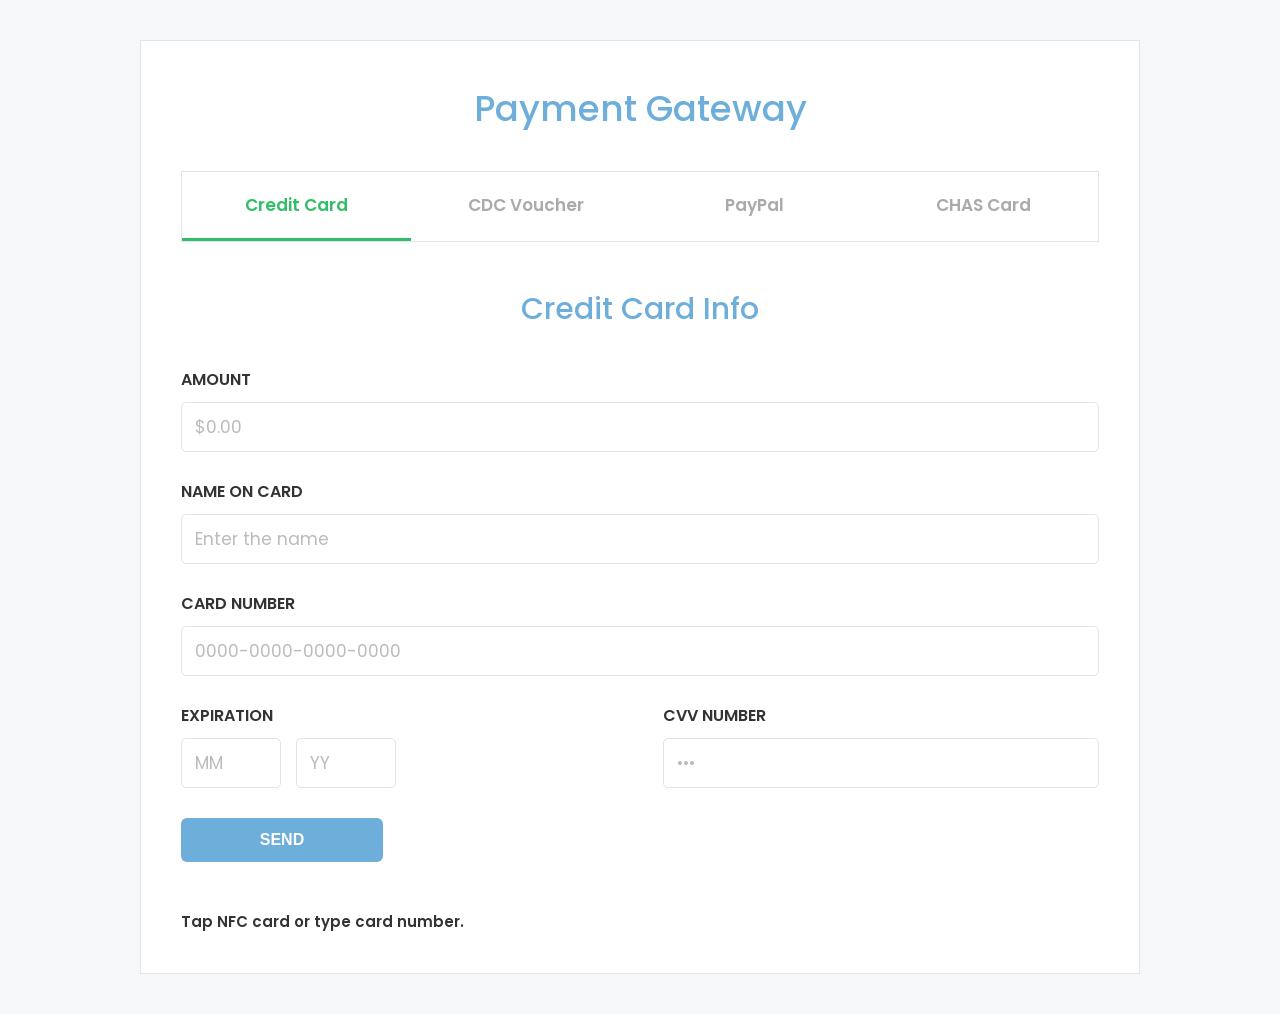
==== paymentPage.html @ 09e53679 "Rename paymentPage_fixed.html to paymentPage.html" ====
<!DOCTYPE html>
<html lang="en">

<head>

    <meta charset="UTF-8">

    <meta
        name="viewport"
        content="width=device-width, initial-scale=1.0"
    >

    <title>Payment Gateway</title>

    <link
        href="https://fonts.googleapis.com/css2?family=Poppins:wght@400;500;600;700&display=swap"
        rel="stylesheet"
    >
<link rel="stylesheet" href="css/style.css?v=3">
    <style>

        * {
            box-sizing: border-box;
        }

        body {
            margin: 0;
            padding: 40px 20px;
            font-family: "Poppins", Arial, sans-serif;
            background: #f7f8fa;
            color: #333;
        }

        .main-container {
            width: 100%;
            max-width: 1000px;
            margin: 0 auto;
        }

        .payment-box {
            background: white;
            border: 1px solid #e3e7eb;
            padding: 40px;
        }

        h1 {
            text-align: center;
            font-size: 36px;
            font-weight: 500;
            color: #6daedb;
            margin-top: 0;
            margin-bottom: 35px;
        }

        h2 {
            font-size: 24px;
            margin-bottom: 25px;
        }

        h3 {
            font-size: 30px;
            font-weight: 500;
            color: #6daedb;
            text-align: center;
            margin-top: 10px;
            margin-bottom: 35px;
        }

        h5 {
            margin: 0 0 10px;
            font-size: 16px;
            font-weight: 600;
        }

        .payment-tabs {
            display: grid;
            grid-template-columns: repeat(4, 1fr);
            border: 1px solid #e2e6ea;
            margin-bottom: 45px;
            background: #fff;
        }

        .tab-button {
            padding: 20px 10px;
            border: none;
            background: white;
            font-family: inherit;
            font-size: 17px;
            font-weight: 600;
            color: #aaa;
            cursor: pointer;
            border-bottom: 3px solid transparent;
        }

        .tab-button:hover {
            background: #fafafa;
        }

        .tab-button.active {
            color: #32bd68;
            border-bottom-color: #32bd68;
        }

        .tab-content {
            display: none;
        }

        .tab-content.active {
            display: block;
        }

        .form-group {
            margin-bottom: 27px;
        }

        input {
            width: 100%;
            height: 50px;
            padding: 0 13px;
            border: 1px solid #dfe4e8;
            border-radius: 5px;
            outline: none;
            font-family: inherit;
            font-size: 17px;
            color: #555;
            background: white;
        }

        input:focus {
            border-color: #6daedb;
        }

        input::placeholder {
            color: #bbb;
        }

        .transaction-row {
            display: flex;
            gap: 45px;
            margin-bottom: 30px;
        }

        .expiration-section {
            flex: 1;
        }

        .cvv-section {
            flex: 1;
        }

        .expiration-inputs {
            display: flex;
            gap: 15px;
        }

        .expiration-inputs input {
            width: 100px;
        }

        .confirm-btn {
            display: inline-block;
            padding: 13px 22px;
            background: #6daedb;
            border: none;
            border-radius: 6px;
            color: white;
            text-decoration: none;
            font-size: 16px;
            font-weight: 600;
            cursor: pointer;
        }

        .confirm-btn:hover {
            opacity: 0.9;
        }

        .status {
            margin-top: 18px;
            font-size: 15px;
            font-weight: 600;
        }

        .success {
            color: #32bd68;
        }

        .info-box {
            padding: 18px;
            margin-bottom: 25px;
            background: #f5f7f9;
            border: 1px solid #e4e8eb;
            border-radius: 6px;
            font-size: 14px;
            line-height: 1.6;
        }

        .cdc-box {
            padding: 25px;
            border-radius: 8px;
            background: #fafafa;
            border: 1px solid #e2e6ea;
        }

        .cdc-balance {
            font-size: 32px;
            font-weight: 600;
            color: #32bd68;
            margin-bottom: 25px;
        }

        .paypal-login {
            max-width: 520px;
            margin: 0 auto;
        }

        .demo-warning {
            padding: 15px;
            background: #fff8e5;
            border: 1px solid #f1dfad;
            margin-bottom: 25px;
            border-radius: 6px;
            font-size: 14px;
            line-height: 1.6;
        }

        @media (max-width: 700px) {

            .payment-box {
                padding: 25px 18px;
            }

            .payment-tabs {
                grid-template-columns: repeat(2, 1fr);
            }

            .transaction-row {
                flex-direction: column;
                gap: 5px;
            }

            .expiration-inputs input {
                width: 100%;
            }

        }

    </style>

</head>


<body>

<div class="main-container">

    <div class="payment-box">

        <h1>Payment Gateway</h1>


        <!-- ====================================== -->
        <!-- PAYMENT METHOD TABS -->
        <!-- ====================================== -->

        <div class="payment-tabs">

            <button
                class="tab-button active"
                data-tab="credit"
            >
                Credit Card
            </button>

            <button
                class="tab-button"
                data-tab="cdc"
            >
                CDC Voucher
            </button>

            <button
                class="tab-button"
                data-tab="paypal"
            >
                PayPal
            </button>

            <button
                class="tab-button"
                data-tab="chas"
            >
                CHAS Card
            </button>

        </div>



        <!-- ====================================== -->
        <!-- CREDIT CARD -->
        <!-- ====================================== -->

        <div
            id="credit"
            class="tab-content active"
        >

            <h3>Credit Card Info</h3>


            <div class="form-group">

                <h5>AMOUNT</h5>

                <input
                    type="text"
                    id="amount"
                    placeholder="$0.00"
                    readonly
                >

            </div>


            <div class="form-group">

                <h5>NAME ON CARD</h5>

                <input
                    type="text"
                    id="nameOnCard"
                    placeholder="Enter the name"
                    readonly
                >

            </div>


            <div class="form-group">

                <h5>CARD NUMBER</h5>

                <input
                    type="text"
                    id="cardNumber"
                    placeholder="0000-0000-0000-0000"
                    readonly
                >

            </div>


            <div class="transaction-row">

                <div class="expiration-section">

                    <h5>EXPIRATION</h5>

                    <div class="expiration-inputs">

                        <input
                            type="text"
                            id="expiryMonth"
                            placeholder="MM"
                            readonly
                        >

                        <input
                            type="text"
                            id="expiryYear"
                            placeholder="YY"
                            readonly
                        >

                    </div>

                </div>


                <div class="cvv-section">

                    <h5>CVV NUMBER</h5>

                    <input
                        type="text"
                        id="cvv"
                        placeholder="•••"
                        readonly
                    >

                </div>

            </div>


            <button
                class="confirm-btn"
                id="creditSend"
            >
                SEND
            </button>


            <div
                id="creditStatus"
                class="status"
            >
                Tap NFC card or type card number.
            </div>

        </div>



      <!-- ====================================== -->
<!-- CDC VOUCHER -->
<!-- ====================================== -->

<div
    id="cdc"
    class="tab-content"
>

    <div class="redeem-demo">

        <div class="redeem-topbar">

            <div class="redeem-brand">
                RedeemSG
            </div>

            <div class="redeem-language">
                English
            </div>

        </div>


        <div class="redeem-demo-tag">
            DEMO CDC VOUCHER PAYMENT
        </div>


        <div class="redeem-heading">

            <h3>
                CDC Vouchers
            </h3>

            <p>
                Select the amount you would like to spend
            </p>

        </div>


        <div class="redeem-balance-card">

            <div class="redeem-balance-label">
                Available balance
            </div>

            <div
                class="redeem-balance"
                id="cdcBalanceDisplay"
            >
                $300.00
            </div>

            <div class="redeem-household">
                Amanda Boh Household
            </div>

        </div>


        <div class="redeem-section">

            <div class="redeem-section-title">
                Amount to spend
            </div>


            <div class="redeem-denominations">

                <button
                    type="button"
                    class="redeem-amount-button"
                    data-value="2"
                >
                    $2
                </button>

                <button
                    type="button"
                    class="redeem-amount-button"
                    data-value="5"
                >
                    $5
                </button>

                <button
                    type="button"
                    class="redeem-amount-button"
                    data-value="10"
                >
                    $10
                </button>

                <button
                    type="button"
                    class="redeem-amount-button"
                    data-value="20"
                >
                    $20
                </button>

                <button
                    type="button"
                    class="redeem-amount-button"
                    data-value="50"
                >
                    $50
                </button>

            </div>


            <label
                class="redeem-custom-label"
                for="cdcAmount"
            >
                Or enter another amount
            </label>

            <div class="redeem-amount-input">

                <span>
                    $
                </span>

                <input
                    type="number"
                    id="cdcAmount"
                    min="0"
                    max="300"
                    step="0.01"
                    value="0"
                >

            </div>

        </div>


        <div class="redeem-summary">

            <div>
                <span>
                    Amount selected
                </span>

                <strong
                    id="cdcSelectedAmount"
                >
                    $0.00
                </strong>
            </div>

            <div>
                <span>
                    Remaining balance
                </span>

                <strong
                    id="cdcRemainingBalance"
                >
                    $300.00
                </strong>
            </div>

        </div>


        <button
            type="button"
            class="redeem-primary-button"
            id="cdcPay"
        >
            Show voucher QR
        </button>


        <div
            class="redeem-qr-panel"
            id="cdcQrPanel"
        >

            <div class="redeem-qr-title">
                Present this voucher to the merchant
            </div>


            <div class="fake-qr">

                <div class="qr-grid">
                    █ ▄ █▀█ ▄ █<br>
                    ▀ █ ▄ █▀ ▀█<br>
                    █▀█ █ ▄ █ █<br>
                    ▄ █▀▄ █▀ ▄█<br>
                    █ ▄█ █ ▀█ █
                </div>

            </div>


            <div
                class="redeem-qr-amount"
                id="cdcQrAmount"
            >
                $0.00
            </div>


            <div class="redeem-expiry">
                Demo voucher — not valid for actual payment
            </div>


            <button
                type="button"
                class="redeem-confirm-payment"
                id="cdcComplete"
            >
                Simulate merchant scan
            </button>

        </div>


        <div class="redeem-scam-note">

            <strong>
                Stay alert
            </strong>

            Government officials will never ask for your
            banking password or personal payment credentials.

        </div>


        <div class="redeem-footer">
            Demo interface inspired by digital voucher services.
            Not an official RedeemSG or CDC website.
        </div>

    </div>

</div>

        <!-- ====================================== -->
        <!-- PAYPAL -->
        <!-- ====================================== -->

        <div
            id="paypal"
            class="tab-content"
        >

            <h3>PayPal</h3>


            <div class="paypal-login">

                <h2>
                    PayPal Demo Login
                </h2>


                <div class="demo-warning">

                    This is a demonstration interface only.

                    Do not enter a real PayPal email address or password.

                </div>


                <div class="form-group">

                    <h5>EMAIL</h5>

                    <input
                        type="text"
                        placeholder="demo@example.com"
                    >

                </div>


                <div class="form-group">

                    <h5>PASSWORD</h5>

                    <input
                        type="password"
                        placeholder="Demo password"
                    >

                </div>


                <button
                    class="confirm-btn"
                    id="paypalButton"
                >
                    CONTINUE
                </button>

            </div>

        </div>


<!-- ====================================== -->
<!-- CHAS SUBSIDY DETAILS -->
<!-- ====================================== -->

<div id="chas" class="tab-content">
<div class="chas-payment-panel">

    <div class="chas-section-title">
        CHAS Subsidy Details
    </div>


    <!-- NAME -->

    <div class="form-group">

        <h5>
            NAME ON CHAS CARD
        </h5>

        <input
            type="text"
            id="chasName"
            value="Amanda Boh"
            readonly
        >

    </div>


    <!-- RANDOM DEMO CARD NUMBER -->

    <div class="form-group">

        <h5>
            CHAS CARD NUMBER
        </h5>

        <input
            type="text"
            id="chasNumber"
            readonly
        >

    </div>


    <!-- SUBSIDY REMAINING -->

    <div class="form-group">

        <h5>
            SUBSIDY LEFT TO CLAIM
        </h5>

        <div class="chas-subsidy-box">

            <div class="chas-subsidy-amount">
                $300.00
            </div>

            <div class="chas-subsidy-caption">
                Remaining annual subsidy limit
            </div>

        </div>

    </div>


    <!-- INFORMATION -->

    <div class="chas-info-box">

        <div class="chas-info-icon">
            i
        </div>

        <div>

            <strong>
                No cash is stored on your CHAS card
            </strong>

            <p>
                CHAS subsidies are not cash balances
                and cannot be withdrawn.
            </p>

        </div>

    </div>


    <!-- MYCHAS INFORMATION -->

    <div class="chas-info-box">

        <div class="chas-info-icon">
            ✓
        </div>

        <div>

            <strong>
                Track your subsidy limits
            </strong>

            <p>
                View your remaining annual subsidy
                limits and claim history through
                MyCHAS.
            </p>

        </div>

    </div>


    <button
        type="button"
        class="chas-confirm-btn"
        id="chasButton"
    >
        CLAIM CHAS SUBSIDY
    </button>

</div>
</div>

<script>
    // ==========================================
    // PAYMENT TABS
    // ==========================================

    const tabButtons =
        document.querySelectorAll(
            ".tab-button"
        );

    const tabContents =
        document.querySelectorAll(
            ".tab-content"
        );


    tabButtons.forEach(
        function(button) {

            button.addEventListener(
                "click",
                function() {

                    tabButtons.forEach(
                        function(item) {

                            item.classList.remove(
                                "active"
                            );

                        }
                    );


                    tabContents.forEach(
                        function(content) {

                            content.classList.remove(
                                "active"
                            );

                        }
                    );


                    button.classList.add(
                        "active"
                    );


                    const tabName =
                        button.getAttribute(
                            "data-tab"
                        );


                    document.getElementById(
                        tabName
                    ).classList.add(
                        "active"
                    );

                }
            );

        }
    );



    // ==========================================
    // NFC CARD DATABASE
    //
    // ORDER:
    //
    // 1. Card Number
    // 2. Amount
    // 3. Name
    // 4. Expiry Month
    // 5. Expiry Year
    // 6. CVV
    // ==========================================

    const cards = {

        "0064446838": {

            cardNumber:
                "0064446838",

            amount:
                "300.00",

            name:
                "Amanda Boh",

            expiryMonth:
                "08",

            expiryYear:
                "26",

            cvv:
                "123"

        }

    };


    let nfcInput = "";



    // ==========================================
    // FILL CREDIT CARD DETAILS
    // ==========================================

    function fillCard(card) {

        document.getElementById(
            "amount"
        ).value =
            "$" + card.amount;


        document.getElementById(
            "nameOnCard"
        ).value =
            card.name;


        document.getElementById(
            "cardNumber"
        ).value =
            card.cardNumber;


        document.getElementById(
            "expiryMonth"
        ).value =
            card.expiryMonth;


        document.getElementById(
            "expiryYear"
        ).value =
            card.expiryYear;


        document.getElementById(
            "cvv"
        ).value =
            card.cvv;


        document.getElementById(
            "creditStatus"
        ).textContent =
            "Card recognised";


        document.getElementById(
            "creditStatus"
        ).classList.add(
            "success"
        );


        // Automatically return to
        // Credit Card tab

        tabButtons.forEach(
            function(item) {

                item.classList.remove(
                    "active"
                );

            }
        );


        tabContents.forEach(
            function(content) {

                content.classList.remove(
                    "active"
                );

            }
        );


        document.querySelector(
            '[data-tab="credit"]'
        ).classList.add(
            "active"
        );


        document.getElementById(
            "credit"
        ).classList.add(
            "active"
        );

    }



    // ==========================================
    // NFC READER
    // ==========================================

    document.addEventListener(
        "keydown",
        function(event) {


            // Read numbers from NFC reader

            if (
                /^[0-9]$/.test(
                    event.key
                )
            ) {

                nfcInput +=
                    event.key;


                console.log(
                    "NFC input:",
                    nfcInput
                );


                // Immediately recognise card

                if (
                    cards[nfcInput]
                ) {

                    fillCard(
                        cards[nfcInput]
                    );

                    nfcInput = "";

                    return;

                }


                // Reset if input too long

                if (
                    nfcInput.length > 10
                ) {

                    nfcInput = "";

                }

            }



            // Some readers send Enter

            if (
                event.key === "Enter"
            ) {

                event.preventDefault();


                if (
                    cards[nfcInput]
                ) {

                    fillCard(
                        cards[nfcInput]
                    );

                }


                nfcInput = "";

            }

        }
    );



    // ==========================================
    // URL NFC SUPPORT
    //
    // Example:
    //
    // payment.html?card=0064446838
    // ==========================================

    const urlParams =
        new URLSearchParams(
            window.location.search
        );


    const urlCard =
        urlParams.get(
            "card"
        );


    if (
        urlCard &&
        cards[urlCard]
    ) {

        fillCard(
            cards[urlCard]
        );

    }



    // ==========================================
    // CREDIT CARD SEND
    // ==========================================

    document.getElementById(
        "creditSend"
    ).addEventListener(
        "click",
        function() {

            const cardNumber =
                document.getElementById(
                    "cardNumber"
                ).value;


            if (
                cardNumber === ""
            ) {

                alert(
                    "Please tap your NFC card first."
                );

                return;

            }


            window.location.href =
                "successPage.html";

        }
    );



    // ==========================================
    // CDC PAYMENT
    // ==========================================
// ==========================================
// CDC VOUCHER DEMO
// ==========================================

const CDC_BALANCE = 300;

const cdcAmount =
    document.getElementById("cdcAmount");

const cdcSelectedAmount =
    document.getElementById(
        "cdcSelectedAmount"
    );

const cdcRemainingBalance =
    document.getElementById(
        "cdcRemainingBalance"
    );

const cdcQrPanel =
    document.getElementById(
        "cdcQrPanel"
    );

const cdcQrAmount =
    document.getElementById(
        "cdcQrAmount"
    );


// ==========================================
// UPDATE CDC AMOUNT
// ==========================================

function updateCDCAmount(value) {

    let amount =
        parseFloat(value);

    if (isNaN(amount)) {
        amount = 0;
    }

    if (amount < 0) {
        amount = 0;
    }

    if (amount > CDC_BALANCE) {
        amount = CDC_BALANCE;
    }

    cdcAmount.value =
        amount.toFixed(2);

    cdcSelectedAmount.textContent =
        "$" + amount.toFixed(2);

    cdcRemainingBalance.textContent =
        "$" +
        (
            CDC_BALANCE - amount
        ).toFixed(2);


    document
        .querySelectorAll(
            ".redeem-amount-button"
        )
        .forEach(
            function(button) {

                button.classList.remove(
                    "selected"
                );

            }
        );

}


// ==========================================
// DENOMINATION BUTTONS
// ==========================================

document
    .querySelectorAll(
        ".redeem-amount-button"
    )
    .forEach(
        function(button) {

            button.addEventListener(
                "click",
                function() {

                    const value =
                        parseFloat(
                            button.dataset.value
                        );

                    updateCDCAmount(
                        value
                    );

                    button.classList.add(
                        "selected"
                    );

                }
            );

        }
    );


// ==========================================
// CUSTOM AMOUNT
// ==========================================

cdcAmount.addEventListener(
    "input",
    function() {

        updateCDCAmount(
            cdcAmount.value
        );

    }
);


// ==========================================
// SHOW VOUCHER QR
// ==========================================

document
    .getElementById(
        "cdcPay"
    )
    .addEventListener(
        "click",
        function() {

            const amount =
                parseFloat(
                    cdcAmount.value
                );

            if (
                isNaN(amount) ||
                amount <= 0
            ) {

                alert(
                    "Please select a voucher amount."
                );

                return;
            }

            cdcQrAmount.textContent =
                "$" +
                amount.toFixed(2);

            cdcQrPanel.classList.add(
                "show"
            );

            cdcQrPanel.scrollIntoView({
                behavior: "smooth",
                block: "center"
            });

        }
    );


// ==========================================
// SIMULATE MERCHANT SCAN
// ==========================================

document
    .getElementById(
        "cdcComplete"
    )
    .addEventListener(
        "click",
        function() {

            window.location.href =
                "successPage.html";

        }
    );


    // ==========================================
    // PAYPAL DEMO
    // ==========================================

    document.getElementById(
        "paypalButton"
    ).addEventListener(
        "click",
        function() {

            alert(
                "Demo PayPal payment."
            );

        }
    );


// ==========================================
// RANDOM DEMO CHAS CARD NUMBER
// ==========================================

function generateCHASCardNumber() {

    let number = "";

    for (let i = 0; i < 10; i++) {

        number += Math.floor(
            Math.random() * 10
        );

    }

    return number;
}


// Generate a new demo number when page loads

const chasNumberField =
    document.getElementById("chasNumber");

if (chasNumberField) {

    chasNumberField.value =
        generateCHASCardNumber();

}
    // ==========================================
    // CHAS DEMO
    // ==========================================

    document.getElementById(
        "chasButton"
    ).addEventListener(
        "click",
        function() {

            const chasNumber =
                document.getElementById(
                    "chasNumber"
                ).value.trim();


            if (
                chasNumber === ""
            ) {

                alert(
                    "Enter a demo CHAS card number."
                );

                return;

            }


            alert(
                "Demo CHAS card verified."
            );


            window.location.href =
                "successPage.html";

        }
    );


</script>

<script src="js/voice.js"></script>

   
<script>

    // ==========================================
    // PAYMENT PAGE VOICE INSTRUCTIONS
    // ==========================================

    window.addEventListener("load", function () {

        setTimeout(function () {

            if (
                typeof voiceSelectPayment === "function"
            ) {

                voiceSelectPayment();

            }

        }, 500);

    });

</script>

    
</body>

</html>
---- css/style.css ----
html,
body,
div,
span,
applet,
object,
iframe,
h1,
h2,
h3,
h4,
h5,
h6,
p,
blockquote,
pre,
a,
abbr,
acronym,
address,
big,
cite,
code,
del,
dfn,
em,
img,
ins,
kbd,
q,
s,
samp,
small,
strike,
strong,
sub,
sup,
tt,
var,
b,
u,
i,
dl,
dt,
dd,
ol,
nav ul,
nav li,
fieldset,
form,
label,
legend,
table,
caption,
tbody,
tfoot,
thead,
tr,
th,
td,
article,
aside,
canvas,
details,
embed,
figure,
figcaption,
footer,
header,
hgroup,
menu,
nav,
output,
ruby,
section,
summary,
time,
mark,
audio,
video {
    margin: 0;
    padding: 0;
    border: 0;
    font-size: 100%;
    font: inherit;
    vertical-align: baseline;
}

article,
aside,
details,
figcaption,
figure,
footer,
header,
hgroup,
menu,
nav,
section {
    display: block;
}

ol,
ul {
    list-style: none;
    margin: 0px;
    padding: 0px;
}

blockquote,
q {
    quotes: none;
}

blockquote:before,
blockquote:after,
q:before,
q:after {
    content: '';
    content: none;
}

table {
    border-collapse: collapse;
    border-spacing: 0;
}

a {
    text-decoration: none;
}

.txt-rt {
    text-align: right;
}

/* text align right */
.txt-lt {
    text-align: left;
}

/* text align left */
.txt-center {
    text-align: center;
}

/* text align center */
.float-rt {
    float: right;
}

/* float right */
.float-lt {
    float: left;
}

/* float left */
.clear {
    clear: both;
}

/* clear float */
.pos-relative {
    position: relative;
}

/* Position Relative */
.pos-absolute {
    position: absolute;
}

/* Position Absolute */
.vertical-base {
    vertical-align: baseline;
}

/* vertical align baseline */
.vertical-top {
    vertical-align: top;
}

/* vertical align top */
nav.vertical ul li {
    display: block;
}

/* vertical menu */
nav.horizontal ul li {
    display: inline-block;
}

/* horizontal menu */
img {
    max-width: 100%;
}

/*end reset*/

body {
    padding: 0;
    margin: 0;
    font-family: 'Poppins', sans-serif;
}

h1,
h2,
h3,
h4,
h5,
h6 {
    margin: 0;
}

p {
    margin: 0;
}

ul {
    margin: 0;
    padding: 0;
}

label {
    margin: 0;
}

/*-- main --*/
.main {
    padding: 50px 0;
}

.main h1 {
    font-size: 35px;
    text-align: center;
    text-transform: uppercase;
    color: #6daad6;
    margin-bottom: 25px;
    font-family: 'Poppins', sans-serif;
}

.content {
    width: 40%;
    margin: 0 auto;
}


/******** SAP ************/
.sap_tabs {
    clear: both;
    padding: 0em 0 0em;
}

.pay-tabs {
    margin: 0 0 2em 0;
    padding: 1em 1em 1.5em 1em;
    background: #fff;
    border: 1px solid #e7ebee;
}

.pay-tabs h2 {
    font-size: 26px;
    text-align: center;
    margin-bottom: 25px;
    color: #6daad6;
    font-weight: 500;
    font-family: 'Poppins', sans-serif;
}

.resp-tabs-list {
    list-style: none;
    margin: 0 0 0em 0;
    padding: 0;
}

.resp-tab-item {
    font-size: 14px;
    text-decoration: none;
    color: #a9acb1;
    font-weight: 600;
    cursor: pointer;
    text-align: center;
    list-style: none;
    outline: none;
    -webkit-transition: all 0.3s ease-out;
    -moz-transition: all 0.3s ease-out;
    -ms-transition: all 0.3s ease-out;
    -o-transition: all 0.3s ease-out;
    transition: all 0.3s ease-out;
    text-transform: capitalize;
    display: inline-block;
    margin: 0 4%;
    float: left;
    width: 17%;
}

.resp-tab-active {
    color: #41c468;
}

.resp-tabs-container {
    padding: 0px;
    clear: left;
    padding: 2em 2.5em;
    background: #fff;
    border: 1px solid #e7ebee;
}

h2.resp-accordion {
    cursor: pointer;
    padding: 5px;
    display: none;
}

.resp-tab-content {
    display: none;
}

.resp-content-active,
.resp-accordion-active {
    display: block;
}

li.resp-tab-item span .pic3 {
    background: url(../images/pic3.png) no-repeat 8px 15px #fafafa !important;
}

li.resp-tab-item span .pic1 {
    background: url(../images/pic1.png) no-repeat 29px 15px #fafafa !important;
}

li.resp-tab-item span .pic4 {
    background: url(../images/pic4.png) no-repeat 31px 15px #fafafa !important;
}

li.resp-tab-item span .pic2 {
    background: url(../images/pic2.png) no-repeat 29px 15px #fafafa !important;
}

li.resp-tab-item span .pic1,
li.resp-tab-item span .pic2,
li.resp-tab-item span .pic3,
li.resp-tab-item span .pic4 {
    width: 100%;
    height: 32px;
    display: block;
    border: 1px solid #e7ebee;
    padding: 15px 0px;
    margin-bottom: 15px;
    cursor: pointer;
}

li.resp-tab-item.resp-tab-active span label {
    border: 1px solid #6daad6;
}

.payment-info h3 {
    font-size: 26px;
    text-align: center;
    margin-bottom: 15px;
    color: #6daad6;
    font-weight: 500;
    font-family: 'Poppins', sans-serif;
}

.tab-for input[type="text"] {
    width: 96%;
    padding: 8px;
    font-size: 13px;
    font-weight: 600;
    border: 1px solid #e7ebee;
    outline: none;
    color: #ccc;
    border-radius: 5px;
    margin-bottom: 20px;
    transition: 0.5s all;
    -webkit-transition: 0.5s all;
    -moz-transition: 0.5s all;
    -o-transition: 0.5s all;
    -ms-transition: 0.5s all;
}

.tab-for h5,
.tab-form-left h5,
.tab-form-right h5 {
    color: #435964;
    font-size: 13px;
    text-transform: uppercase;
    margin: 0 0 8px 0;
    font-weight: 600;
}

.tab-for input[type="text"]:hover {
    border: 1px solid #6daad6;
    transition: 0.5s all;
    -webkit-transition: 0.5s all;
    -moz-transition: 0.5s all;
    -o-transition: 0.5s all;
    -ms-transition: 0.5s all;
}

input.pay-logo {
    width: 88% !important;
    padding: 8px 45px 8px 8px !important;
}

.tab-form-left {
    float: left;
    width: 48%;
}

.user-form ul li {
    list-style-type: none;
    display: inline-block;
    width: 23%;
    margin-right: 9%;
}

.text_box {
    display: inline;
    width: 60px;
    padding: 3px 5px;
    outline: none;
    margin-left: 1%;
    font-size: 20px;
    color: #444;
    width: 100%;
    color: #606060;
    font-size: 15px;
    padding: 8px 0 8px 10px;
    border: none;
    outline: none;
    background: #fff;
    transition: 0.5s all;
    -webkit-transition: 0.5s all;
    -moz-transition: 0.5s all;
    -o-transition: 0.5s all;
    -ms-transition: 0.5s all;
}

input.text_box {
    background: #fcfcfc;
    border: 1px solid #ebeced;
}

.tab-form-right {
    float: right;
    width: 48%;
}

.tab-form-right input[type="password"] {
    width: 92%;
    padding: 8px;
    font-size: 13px;
    font-weight: 600;
    border: 1px solid #e7ebee;
    outline: none;
    color: #ccc;
    border-radius: 5px;
    margin-bottom: 30px;
    transition: 0.5s all;
    -webkit-transition: 0.5s all;
    -moz-transition: 0.5s all;
    -o-transition: 0.5s all;
    -ms-transition: 0.5s all;
}

.tab-form-right input[type="password"]:hover {
    border: 1px solid #6daad6;
    transition: 0.5s all;
    -webkit-transition: 0.5s all;
    -moz-transition: 0.5s all;
    -o-transition: 0.5s all;
    -ms-transition: 0.5s all;
}

.payment-info form input[type="submit"] {
    background: #41c468;
    color: #FFFFFF;
    text-align: center;
    padding: 10px 0;
    border: none;
    border-radius: 5px;
    margin-top: 20px;
    font-size: 16px;
    outline: none;
    width: 22%;
    cursor: pointer;
    font-weight: 600;
    margin-bottom: 30px;
    transition: 0.5s all;
    -webkit-transition: 0.5s all;
    -moz-transition: 0.5s all;
    -o-transition: 0.5s all;
    -ms-transition: 0.5s all;
}

.confirm-btn {
    background: #41c468;
    color: #FFFFFF;
    text-align: center;
    padding: 50px 0;
    border: none;
    border-radius: 5px;
    font-size: 16px;
    outline: none;
    width: 22%;
    cursor: pointer;
    font-weight: 600;
    margin-bottom: 30px;
    transition: 0.5s all;
    -webkit-transition: 0.5s all;
    -moz-transition: 0.5s all;
    -o-transition: 0.5s all;
    -ms-transition: 0.5s all;
}

.payment-info form input[type="submit"]:hover {
    background: #6daad6;
    transition: 0.5s all;
    -webkit-transition: 0.5s all;
    -moz-transition: 0.5s all;
    -o-transition: 0.5s all;
    -ms-transition: 0.5s all;
}

.single-bottom ul li {
    list-style: none;
    padding: 0px;
}

.single-bottom ul li input[type="checkbox"] {
    display: none;
}

.single-bottom ul li input[type="checkbox"] + label {
    position: relative;
    padding-left: 31px;
    border: none;
    outline: none;
    font-size: 13px;
    color: #2d3e50;
    font-weight: 600;
    line-height: 1.8em;
}

.single-bottom ul li input[type="checkbox"] + label span:first-child {
    width: 14px;
    height: 14px;
    display: inline-block;
    border: 2px solid #6daad6;
    position: absolute;
    left: 0;
    top: 1px;
}

.single-bottom ul li input[type="checkbox"]:checked + label span:first-child:before {
    content: "";
    background: url(../images/11.png)no-repeat;
    position: absolute;
    left: -1px;
    top: 0px;
    font-size: 10px;
    width: 16px;
    height: 16px;
}

.radio {
    position: relative;
    display: inline-block;
    margin-left: 15px;
}

.radio:first-child {
    margin-left: 0;
    margin: 0;
}

.radio {
    padding-left: 22px;
    line-height: 28px;
    color: #404040;
    cursor: pointer;
}

.radio input[type="radio"] {
    position: absolute;
    left: -9999px;
}

.radio-btns label {
    font-size: 14px;
    color: #000;
    padding: 0px 0 0 10px;
    font-weight: 600;
}

.radio i {
    position: absolute;
    top: 5px;
    left: 0;
    display: block;
    width: 12px;
    height: 12px;
    outline: none;
    border: 3px solid #6daad6;
    background: #fff;
    cursor: pointer;
}

.radio i {
    border-radius: 50%;
}

.radio input + i:after {
    position: absolute;
    opacity: 0;
    transition: opacity 0.1s;
    -o-transition: opacity 0.1s;
    -ms-transition: opacity 0.1s;
    -moz-transition: opacity 0.1s;
    -webkit-transition: opacity 0.1s;
}

.radio input + i:after {
    content: '';
    top: 6px;
    left: 7px;
    width: 5px;
    height: 5px;
    border-radius: 50%;
    -webkit-border-radius: 50%;
    -moz-border-radius: 50%;
    -o-border-radius: 50%;
}

.radio input:checked + i:after {
    opacity: 1;
}

label.checkbox {
    width: 28%;
    floaT: left;
}

/*** normal state ***/
.radio i {
    transition: border-color 0.3s;
    -o-transition: border-color 0.3s;
    -ms-transition: border-color 0.3s;
    -moz-transition: border-color 0.3s;
    -webkit-transition: border-color 0.3s;
}

/*** checked state ***/
.radio input + i:after {
    content: '';
    background: url("../images/tick-mark1.png") no-repeat center;
    top: 1px;
    left: 1px;
    width: 9px;
    height: 9px;
    text-align: center;
}

.radio input:checked + i {
    border: 3px solid #6daad6;
    background: #fff;
}

.swit {
    float: left;
    width: 50%;
}

.check_box {
    margin-bottom: 5px;
}

.payment-info a {
    padding: 8px 10px;
    font-size: 14px;
    color: #fff;
    font-weight: 600;
    text-transform: uppercase;
    background: #6daad6;
}

.payment-info a:hover {
    background: #6daad6;
}

.radio-btns {
    margin-bottom: 30px;
}

.login-tab {
    margin-top: 15px;
}

.user-login h2 {
    margin: 0 0 18px 0;
    color: #424448;
    font-size: 24px;
    text-align: center;
    font-weight: bold;
}

.graph-header h3 {
    margin: 0 0 18px 0;
    color: #424448;
    font-size: 24px;
    text-align: center;
    font-weight: bold;
}

.graph-grid {
    background: #fff;
    padding: 42px 20px;
    margin: 15px 0;
}

.con-btm-l {
    float: left;
    width: 46%;
}

.con-btm-r {
    float: left;
    width: 51.5%;
    margin-left: 2.5%;
}

.con-btm-right {
    padding-right: 0;
}

.user-login form input[type="text"],
.user-login form input[type="password"] {
    margin: 0 0 24px 0;
    background: #fcfcfc;
    width: 94%;
    padding: 12px 15px;
    font-size: 14px;
    font-weight: bold;
    border: 1px solid #ebeced;
    outline: none;
    color: #D7D7D7;
}

.user-login form {
    margin-top: 22px;
}

.user-left i {
    font-style: normal;
    vertical-align: text-bottom;
    font-size: 14px;
    font-weight: bold;
    margin-left: 5px;
}

.user-left {
    width: 61%;
    float: left;
}

.user-right {
    width: 21%;
    float: right;
}

.user-right input[type="submit"] {
    background: #ed5564;
    font-weight: bold;
    font-size: 16px;
    color: #ffffff;
    padding: 10px 25px;
    border: none;
    border-radius: 5px;
    width: 100% !important;
    transition: 0.5s all;
    -webkit-transition: 0.5s all;
    -moz-transition: 0.5s all;
    -o-transition: 0.5s all;
    -ms-transition: 0.5s all;
}

.user-right input[type="submit"]:hover {
    background: #6daad6;
    transition: 0.5s all;
    -webkit-transition: 0.5s all;
    -moz-transition: 0.5s all;
    -o-transition: 0.5s all;
    -ms-transition: 0.5s all;
}

.payment-info h4 {
    font-size: 14px;
    text-align: center;
    color: #000;
}

/*-- responsive media queries --*/
@media (max-width: 1440px) {
    li.resp-tab-item span .pic3 {
        background: url(../images/pic3.png) no-repeat 8px 15px #fafafa !important;
    }

    li.resp-tab-item span .pic1 {
        background: url(../images/pic1.png) no-repeat 29px 15px #fafafa !important;
    }

    li.resp-tab-item span .pic4 {
        background: url(../images/pic4.png) no-repeat 31px 15px #fafafa !important;
    }

    li.resp-tab-item span .pic2 {
        background: url(../images/pic2.png) no-repeat 29px 15px #fafafa !important;
    }
}

@media (max-width: 1366px) {
    .content {
        width: 41.5%;
        margin: 0 auto;
    }

    input.pay-logo {
        width: 88.5% !important;
    }
}

@media (max-width: 1280px) {
    .resp-tab-item {
        margin: 0 3%;
        width: 19%;
    }

    input.pay-logo {
        width: 87% !important;
    }

    .single-bottom ul li input[type="checkbox"] + label {
        padding-left: 24px;
    }
}

@media (max-width: 1080px) {
    .content {
        width: 48.5%;
        margin: 0 auto;
    }

    .tab-form-right input[type="text"] {
        width: 91%;
    }

    .user-form ul li {
        width: 26%;
    }
}

@media (max-width: 1024px) {
    .content {
        width: 49.5%;
        margin: 0 auto;
    }

    .swit {
        float: left;
        width: 44%;
        margin-right: 6%;
    }
}

@media (max-width: 991px) {

    .pay-tabs h2,
    .payment-info h3 {
        font-size: 22px;
    }

    .resp-tab-item {
        margin: 0 2%;
        width: 21%;
    }

    .user-form ul li {
        width: 29%;
    }

    .swit {
        margin-right: 12%;
    }

    .swit:nth-child(2) {
        margin: 0;
    }
}

@media (max-width: 800px) {
    .content {
        width: 60%;
        margin: 0 auto;
    }

    input.pay-logo {
        width: 85% !important;
    }

    .tab-for input[type="text"] {
        width: 95%;
    }

    .tab-form-right input[type="text"] {
        width: 90%;
    }

    .radio-btns label {
        font-size: 13px;
        color: #000;
        padding: 0px 0 0 2px;
        font-weight: 600;
    }

    .radio i {
        top: 6px;
    }

    .user-login form input[type="text"],
    .user-login form input[type="password"] {
        width: 92%;
    }

    .resp-tab-item {
        font-size: 13px;
    }

    .payment-info form input[type="submit"] {
        font-size: 14px;
    }

    .payment-info h4 {
        font-size: 13px;
    }

    .main h1 {
        font-size: 30px;
    }
}

@media (max-width: 768px) {
    .content {
        width: 61%;
    }
}

@media (max-width: 736px) {
    .content {
        width: 64%;
    }
}

@media (max-width: 667px) {
    .content {
        width: 71.5%;
    }
}

@media (max-width: 640px) {
    .content {
        width: 74.5%;
    }

    .tab-form-right input[type="text"] {
        width: 89%;
    }

    p.footer {
        font-size: 13px;
    }
}

@media (max-width: 600px) {
    .content {
        width: 79.5%;
    }
}

@media (max-width: 568px) {
    .content {
        width: 83.5%;
    }
}

@media (max-width: 480px) {
    .content {
        width: 92%;
    }

    li.resp-tab-item span .pic3 {
        background: url(../images/pic3.png) no-repeat 8px 15px #fafafa !important;
    }

    li.resp-tab-item span .pic1 {
        background: url(../images/pic1.png) no-repeat 29px 15px #fafafa !important;
    }

    li.resp-tab-item span .pic4 {
        background: url(../images/pic4.png) no-repeat 31px 15px #fafafa !important;
    }

    li.resp-tab-item span .pic2 {
        background: url(../images/pic2.png) no-repeat 29px 15px #fafafa !important;
    }

    .user-form ul li {
        width: 34%;
    }

    .tab-form-right {
        float: right;
        width: 45%;
    }

    p.footer {
        font-size: 13px;
        line-height: 1.8em;
        width: 92%;
        margin: 30px auto 0 auto;
    }

    .resp-tabs-container {
        padding: 1em 1em;
    }

    .tab-form-right input[type="text"] {
        width: 88%;
    }

    .main h1 {
        font-size: 25px;
    }
}

@media (max-width: 414px) {
    .resp-tab-item {
        margin: 0 6%;
        width: 38%;
    }

    li.resp-tab-item span .pic3 {
        background: url(../images/pic3.png) no-repeat 8px 15px #fafafa !important;
    }

    li.resp-tab-item span .pic1 {
        background: url(../images/pic1.png) no-repeat 29px 15px #fafafa !important;
    }

    li.resp-tab-item span .pic4 {
        background: url(../images/pic4.png) no-repeat 31px 15px #fafafa !important;
    }

    li.resp-tab-item span .pic2 {
        background: url(../images/pic2.png) no-repeat 29px 15px #fafafa !important;
    }

    li.resp-tab-item:nth-child(3),
    li.resp-tab-item:nth-child(4) {
        margin-top: 25px;
    }

    .tab-for input[type="text"] {
        width: 94%;
    }

    input.pay-logo {
        width: 83% !important;
    }

    .tab-form-right input[type="text"] {
        width: 86%;
    }

    .swit {
        float: left;
        width: 48%;
        margin-right: 4%;
    }

    .swit:nth-child(2) {
        margin: 0;
    }

    .user-login form input[type="text"],
    .user-login form input[type="password"] {
        width: 90%;
    }
}

@media (max-width: 384px) {
    input.pay-logo {
        width: 81% !important;
    }

    .user-form ul li {
        width: 37%;
    }

    li.resp-tab-item span .pic3 {
        background: url(../images/pic3.png) no-repeat 8px 15px #fafafa !important;
    }

    li.resp-tab-item span .pic1 {
        background: url(../images/pic1.png) no-repeat 29px 15px #fafafa !important;
    }

    li.resp-tab-item span .pic4 {
        background: url(../images/pic4.png) no-repeat 31px 15px #fafafa !important;
    }

    li.resp-tab-item span .pic2 {
        background: url(../images/pic2.png) no-repeat 29px 15px #fafafa !important;
    }

    .swit {
        float: left;
        width: 100%;
        margin-right: 0;
    }

    .user-login form input[type="text"],
    .user-login form input[type="password"] {
        width: 89%;
    }
}

@media (max-width: 375px) {}

@media (max-width: 320px) {
    .main h1 {
        font-size: 20px;
    }

    .main {
        padding: 45px 0;
    }

    .pay-tabs h2,
    .payment-info h3 {
        font-size: 19px;
    }

    li.resp-tab-item span .pic1,
    li.resp-tab-item span .pic2,
    li.resp-tab-item span .pic3,
    li.resp-tab-item span .pic4 {
        padding: 12px 0px;
    }

    li.resp-tab-item span .pic3 {
        background: url(../images/pic3.png) no-repeat 8px 15px #fafafa !important;
    }

    li.resp-tab-item span .pic1 {
        background: url(../images/pic1.png) no-repeat 29px 15px #fafafa !important;
    }

    li.resp-tab-item span .pic4 {
        background: url(../images/pic4.png) no-repeat 31px 15px #fafafa !important;
    }

    li.resp-tab-item span .pic2 {
        background: url(../images/pic2.png) no-repeat 29px 15px #fafafa !important;
    }

    .pay-tabs {
        margin: 0 0 1.5em 0;
    }

    .tab-for input[type="text"] {
        width: 92%;
    }

    input.pay-logo {
        width: 76.5% !important;
    }

    .payment-info form input[type="submit"] {
        width: 32%;
        margin-bottom: 19px;
    }

    .tab-form-left {
        float: left;
        width: 100%;
    }

    .user-form ul li {
        width: 42.5%;
        margin-right: 6.5%;
    }

    .tab-form-right {
        float: right;
        width: 100%;
        margin-top: 20px;
    }

    .tab-form-right input[type="text"] {
        width: 92%;
    }

    .user-right {
        width: 30%;
    }

    .payment-info form input[type="submit"] {
        padding: 7px 0;
    }

    p.footer {
        margin: 20px auto 0 auto;
    }
}
/* =====================================================
   CHAS PAYMENT PAGE
   Add this at the VERY BOTTOM of style.css
   ===================================================== */


/* Main CHAS content */

.chas-page {
    max-width: 760px;
    margin: 0 auto;
    font-family: 'Poppins', sans-serif;
}


/* =====================================================
   CHAS HEADER
   ===================================================== */

.chas-header {
    display: flex;
    align-items: center;
    gap: 22px;

    padding: 10px 0 24px;

    margin-bottom: 28px;

    border-bottom: 1px solid #e1e9ee;
}


.chas-logo {
    width: 125px;
    height: auto;
    object-fit: contain;
}


.chas-header {
    display: block !important;
    text-align: center !important;
}

.chas-header-text h3 {
    text-align: center !important;
}

.chas-header-text p {
    text-align: center !important;
}

/* =====================================================
   INFORMATION / DEMO NOTICE
   ===================================================== */

.chas-demo-notice {
    margin-bottom: 28px;

    padding: 17px 20px;

    background: #f1f7fb;

    border-left: 5px solid #2b81b7;
    border-radius: 6px;

    color: #596971;

    font-size: 13px;
    line-height: 1.7;
}


.chas-demo-notice strong {
    display: block;

    margin-bottom: 4px;

    color: #246a9c;

    font-size: 15px;
}


/* =====================================================
   CHAS CARD PREVIEW
   ===================================================== */

.chas-card-preview {
    position: relative;

    overflow: hidden;

    width: 100%;
    max-width: 420px;
    min-height: 220px;

    margin: 0 auto 32px;

    padding: 26px;

    border-radius: 18px;

    background:
        linear-gradient(
            135deg,
            #227db6 0%,
            #50a7da 55%,
            #86c8e9 100%
        );

    color: #ffffff;

    box-shadow:
        0 10px 28px
        rgba(36, 106, 156, 0.20);
}


/* Decorative translucent circle */

.chas-card-preview::after {
    content: "";

    position: absolute;

    right: -65px;
    bottom: -85px;

    width: 190px;
    height: 190px;

    border-radius: 50%;

    background:
        rgba(255, 255, 255, 0.13);
}


.chas-card-preview::before {
    content: "";

    position: absolute;

    right: 70px;
    top: -70px;

    width: 130px;
    height: 130px;

    border-radius: 50%;

    background:
        rgba(255, 255, 255, 0.08);
}


.chas-card-top {
    position: relative;
    z-index: 2;

    display: flex;
    align-items: center;
    justify-content: space-between;
}


.chas-card-logo {
    width: 105px;

    padding: 7px 9px;

    background: #ffffff;

    border-radius: 6px;
}


.chas-tier {
    padding: 7px 14px;

    border: 1px solid rgba(255, 255, 255, 0.4);

    border-radius: 20px;

    background:
        rgba(255, 255, 255, 0.18);

    color: #ffffff;

    font-size: 11px;
    font-weight: 600;

    letter-spacing: 1px;
}


.chas-card-name {
    position: relative;
    z-index: 2;

    margin-top: 55px;

    color: #ffffff;

    font-size: 24px;
    font-weight: 600;
}


.chas-card-label {
    position: relative;
    z-index: 2;

    margin-top: 3px;

    color:
        rgba(255, 255, 255, 0.85);

    font-size: 12px;
}


/* =====================================================
   PAYMENT PANEL
   ===================================================== */

.chas-payment-panel {
    padding: 28px;

    background: #ffffff;

    border: 1px solid #dde7ec;
    border-radius: 10px;
}


.chas-section-title {
    margin-bottom: 25px;

    padding-bottom: 14px;

    border-bottom: 1px solid #e3eaee;

    color: #246a9c;

    font-size: 21px;
    font-weight: 600;
}


/* =====================================================
   CHAS FORM
   ===================================================== */

.chas-payment-panel .form-group {
    margin-bottom: 24px;
}


.chas-payment-panel h5 {
    margin: 0 0 9px;

    color: #435964;

    font-size: 13px;
    font-weight: 600;

    text-transform: uppercase;
}


.chas-payment-panel input[type="text"] {
    box-sizing: border-box;

    width: 100%;

    padding: 13px 14px;

    background: #ffffff;

    border: 1px solid #dce5ea;
    border-radius: 6px;

    outline: none;

    color: #435964;

    font-family: 'Poppins', sans-serif;
    font-size: 14px;

    transition:
        border-color 0.2s ease,
        box-shadow 0.2s ease;
}


.chas-payment-panel input[type="text"]:focus {
    border-color: #3e8ebe;

    box-shadow:
        0 0 0 3px
        rgba(62, 142, 190, 0.10);
}


.chas-payment-panel input[readonly] {
    background: #f6f9fa;
}


/* =====================================================
   PAYMENT AMOUNT
   ===================================================== */

.chas-amount {
    padding: 18px 20px;

    background: #f2f7fa;

    border: 1px solid #dde8ee;
    border-radius: 7px;

    color: #246a9c;

    font-size: 30px;
    font-weight: 600;
}


/* =====================================================
   ELIGIBILITY STATUS
   ===================================================== */

.chas-status-box {
    display: flex;
    align-items: center;
    gap: 15px;

    margin: 8px 0 28px;

    padding: 17px;

    background: #edf8f1;

    border: 1px solid #cee8d7;
    border-radius: 8px;
}


.chas-status-icon {
    display: flex;
    align-items: center;
    justify-content: center;

    width: 42px;
    min-width: 42px;
    height: 42px;

    background: #39a95c;

    border-radius: 50%;

    color: #ffffff;

    font-size: 21px;
    font-weight: bold;
}


.chas-status-box strong {
    display: block;

    color: #277b45;

    font-size: 14px;
}


.chas-status-box p {
    margin-top: 3px;

    color: #66766c;

    font-size: 12px;
    line-height: 1.5;
}


/* =====================================================
   CHAS BUTTON
   ===================================================== */

.chas-confirm-btn {
    display: block;

    width: 100%;

    padding: 14px 20px;

    margin: 0;

    background: #287fb5;

    border: none;
    border-radius: 6px;

    color: #ffffff;

    font-family: 'Poppins', sans-serif;
    font-size: 15px;
    font-weight: 600;

    text-align: center;

    cursor: pointer;

    transition:
        background 0.2s ease,
        transform 0.1s ease;
}


.chas-confirm-btn:hover {
    background: #206b9a;
}


.chas-confirm-btn:active {
    transform: scale(0.99);
}


/* =====================================================
   CHAS FOOTER
   ===================================================== */

.chas-footer {
    margin-top: 16px;

    color: #9aa4aa;

    font-size: 10px;

    line-height: 1.5;

    text-align: center;
}

/* ==========================================
   CHAS SUBSIDY DISPLAY
   ========================================== */

.chas-subsidy-box {
    padding: 22px;

    background: #f1f8fc;

    border: 1px solid #d8e8f1;
    border-radius: 8px;
}


.chas-subsidy-amount {
    color: #2477a9;

    font-size: 36px;
    font-weight: 700;

    line-height: 1.2;
}


.chas-subsidy-caption {
    margin-top: 7px;

    color: #71818a;

    font-size: 12px;
}


/* INFORMATION BOX */

.chas-info-box {
    display: flex;
    align-items: flex-start;

    gap: 14px;

    padding: 17px;

    margin-bottom: 15px;

    background: #f6f9fb;

    border: 1px solid #e0e8ed;
    border-radius: 8px;
}


.chas-info-icon {
    display: flex;

    align-items: center;
    justify-content: center;

    width: 34px;
    min-width: 34px;
    height: 34px;

    background: #287fb5;

    border-radius: 50%;

    color: #ffffff;

    font-size: 15px;
    font-weight: 700;
}


.chas-info-box strong {
    display: block;

    margin-bottom: 4px;

    color: #345766;

    font-size: 13px;
}


.chas-info-box p {
    margin: 0;

    color: #718087;

    font-size: 12px;

    line-height: 1.6;
}
/* =====================================================
   REDEEMSG-INSPIRED CDC DEMO
   ===================================================== */

.redeem-demo {
    max-width: 620px;
    margin: 0 auto;
    font-family: "Poppins", sans-serif;
    color: #242424;
}


.redeem-topbar {
    display: flex;
    align-items: center;
    justify-content: space-between;

    padding-bottom: 18px;
    margin-bottom: 24px;

    border-bottom: 1px solid #e5e5e5;
}


.redeem-brand {
    font-size: 21px;
    font-weight: 700;
    color: #333;
}


.redeem-language {
    padding: 7px 12px;

    border: 1px solid #d8d8d8;
    border-radius: 6px;

    font-size: 12px;
    color: #555;
}


.redeem-demo-tag {
    display: inline-block;

    margin-bottom: 20px;

    padding: 6px 10px;

    background: #f1f1f1;

    border-radius: 4px;

    font-size: 10px;
    font-weight: 600;
    letter-spacing: .6px;

    color: #666;
}


.redeem-heading {
    margin-bottom: 24px;
}


.redeem-heading h3 {
    margin: 0 0 7px !important;

    text-align: left !important;

    color: #222 !important;

    font-size: 30px !important;
    font-weight: 600 !important;
}


.redeem-heading p {
    color: #6c6c6c;

    font-size: 14px;
    line-height: 1.6;
}


/* BALANCE CARD */

.redeem-balance-card {
    padding: 24px;

    margin-bottom: 28px;

    border: 1px solid #e4e4e4;
    border-radius: 10px;

    background: #ffffff;
}


.redeem-balance-label {
    margin-bottom: 6px;

    color: #777;

    font-size: 12px;
    font-weight: 500;
}


.redeem-balance {
    margin-bottom: 6px;

    font-size: 36px;
    font-weight: 700;

    color: #222;
}


.redeem-household {
    color: #777;

    font-size: 12px;
}


/* SELECT AMOUNT */

.redeem-section {
    margin-bottom: 24px;
}


.redeem-section-title {
    margin-bottom: 13px;

    font-size: 16px;
    font-weight: 600;
}


.redeem-denominations {
    display: grid;

    grid-template-columns:
        repeat(5, 1fr);

    gap: 9px;

    margin-bottom: 18px;
}


.redeem-amount-button {
    padding: 12px 8px;

    background: #fff;

    border: 1px solid #cfd5d8;
    border-radius: 7px;

    color: #333;

    font-family: inherit;
    font-size: 14px;
    font-weight: 600;

    cursor: pointer;
}


.redeem-amount-button:hover {
    border-color: #287eb3;
}


.redeem-amount-button.selected {
    background: #eaf4fa;

    border-color: #287eb3;

    color: #205f87;
}


.redeem-custom-label {
    display: block;

    margin-bottom: 8px;

    color: #656565;

    font-size: 12px;
}


.redeem-amount-input {
    display: flex;
    align-items: center;

    border: 1px solid #d6dce0;
    border-radius: 7px;

    background: white;

    overflow: hidden;
}


.redeem-amount-input span {
    padding-left: 15px;

    font-size: 18px;
    font-weight: 600;
}


.redeem-amount-input input {
    width: 100%;

    height: 50px;

    padding: 0 12px;

    border: none !important;

    outline: none;

    background: transparent;

    font-family: inherit;
    font-size: 18px;
}


/* SUMMARY */

.redeem-summary {
    margin-bottom: 22px;

    padding: 18px;

    background: #f6f7f8;

    border-radius: 8px;
}


.redeem-summary div {
    display: flex;

    justify-content: space-between;

    margin-bottom: 8px;

    font-size: 13px;
}


.redeem-summary div:last-child {
    margin-bottom: 0;
}


.redeem-summary span {
    color: #666;
}


.redeem-summary strong {
    color: #222;
}


/* PRIMARY ACTION */

.redeem-primary-button {
    width: 100%;

    padding: 14px 18px;

    background: #176ca2;

    border: none;
    border-radius: 7px;

    color: white;

    font-family: inherit;
    font-size: 15px;
    font-weight: 600;

    cursor: pointer;
}


.redeem-primary-button:hover {
    background: #145c89;
}


/* QR PANEL */

.redeem-qr-panel {
    display: none;

    margin-top: 26px;

    padding: 28px 20px;

    border: 1px solid #e0e0e0;
    border-radius: 10px;

    text-align: center;

    background: #fff;
}


.redeem-qr-panel.show {
    display: block;
}


.redeem-qr-title {
    margin-bottom: 18px;

    font-size: 15px;
    font-weight: 600;
}


.fake-qr {
    width: 180px;
    height: 180px;

    margin: 0 auto 18px;

    display: flex;
    align-items: center;
    justify-content: center;

    border: 10px solid #fff;

    background: #111;

    box-shadow:
        0 0 0 1px #ddd;
}


.qr-grid {
    color: white;

    font-family: monospace;

    font-size: 20px;
    line-height: 1.15;
}


.redeem-qr-amount {
    margin-bottom: 6px;

    font-size: 30px;
    font-weight: 700;
}


.redeem-expiry {
    margin-bottom: 20px;

    color: #888;

    font-size: 11px;
}


.redeem-confirm-payment {
    padding: 12px 18px;

    background: #2b8b57;

    border: none;
    border-radius: 6px;

    color: white;

    font-family: inherit;

    cursor: pointer;
}


/* SAFETY NOTE */

.redeem-scam-note {
    margin-top: 30px;

    padding: 15px;

    background: #fff8df;

    border: 1px solid #f0df9c;
    border-radius: 7px;

    color: #5d5540;

    font-size: 11px;
    line-height: 1.6;
}


.redeem-scam-note strong {
    display: block;

    margin-bottom: 3px;
}


/* FOOTER */

.redeem-footer {
    margin-top: 18px;

    text-align: center;

    color: #999;

    font-size: 9px;
}


/* MOBILE */

@media (max-width: 600px) {

    .redeem-denominations {
        grid-template-columns:
            repeat(3, 1fr);
    }


    .redeem-heading h3 {
        font-size: 25px !important;
    }


    .redeem-balance {
        font-size: 31px;
    }

}
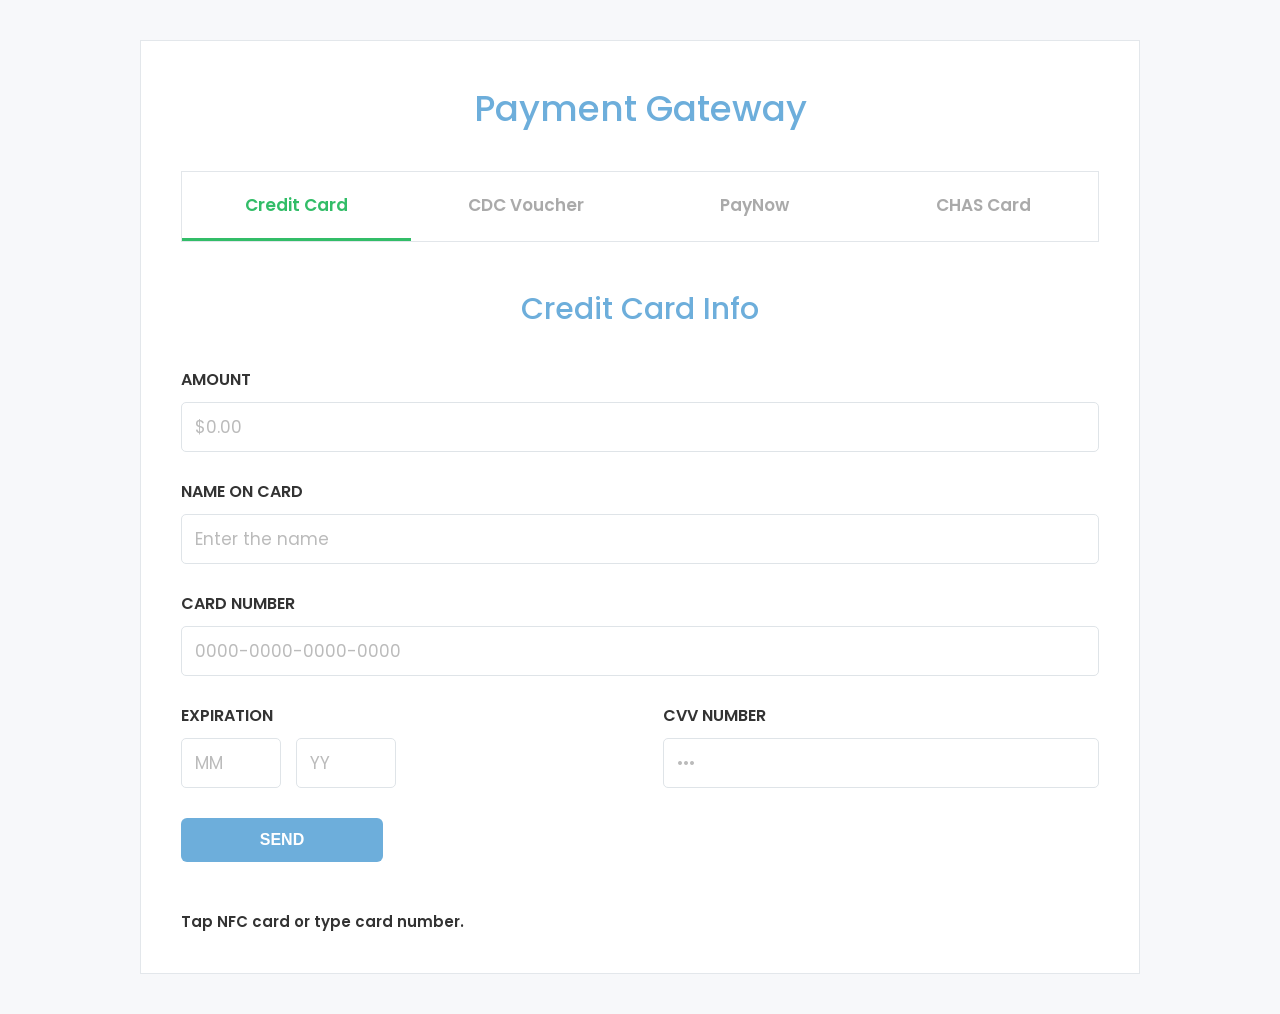
==== commit 10ed897d: "Update paymentPage.html" ====
--- a/paymentPage.html
+++ b/paymentPage.html
@@ -208,10 +208,167 @@
             margin-bottom: 25px;
         }
 
-        .paypal-login {
+        .paynow-shell {
             max-width: 520px;
             margin: 0 auto;
-        }
+            background: #ffffff;
+            border: 1px solid #e5e7eb;
+            border-radius: 18px;
+            overflow: hidden;
+            box-shadow: 0 14px 35px rgba(0,0,0,0.08);
+        }
+
+        .paynow-header {
+            background: linear-gradient(135deg, #7b2cbf, #9d4edd);
+            color: white;
+            padding: 22px 24px 18px;
+            text-align: center;
+        }
+
+        .paynow-brand {
+            font-size: 28px;
+            font-weight: 700;
+            letter-spacing: .2px;
+        }
+
+        .paynow-subbrand {
+            margin-top: 4px;
+            font-size: 13px;
+            opacity: .9;
+        }
+
+        .paynow-demo-badge {
+            display: inline-block;
+            margin-top: 12px;
+            padding: 6px 10px;
+            border-radius: 999px;
+            background: rgba(255,255,255,.18);
+            border: 1px solid rgba(255,255,255,.28);
+            font-size: 11px;
+            font-weight: 700;
+            letter-spacing: .6px;
+        }
+
+        .paynow-body {
+            padding: 24px;
+        }
+
+        .paynow-merchant-card {
+            background: #faf7fd;
+            border: 1px solid #eadcf7;
+            border-radius: 14px;
+            padding: 18px;
+            margin-bottom: 18px;
+        }
+
+        .paynow-label {
+            font-size: 12px;
+            color: #7a7a7a;
+            font-weight: 700;
+            letter-spacing: .5px;
+            text-transform: uppercase;
+            margin-bottom: 6px;
+        }
+
+        .paynow-merchant {
+            font-size: 20px;
+            font-weight: 700;
+            color: #2f2f2f;
+        }
+
+        .paynow-uen {
+            margin-top: 5px;
+            font-size: 13px;
+            color: #777;
+        }
+
+        .paynow-amount-card {
+            border: 1px solid #ececf1;
+            border-radius: 14px;
+            padding: 18px;
+            margin-bottom: 18px;
+        }
+
+        .paynow-amount {
+            font-size: 38px;
+            font-weight: 700;
+            color: #242424;
+            margin-top: 4px;
+        }
+
+        .paynow-reference {
+            margin-top: 10px;
+            font-size: 13px;
+            color: #777;
+        }
+
+        .paynow-bank-row {
+            display: flex;
+            align-items: center;
+            justify-content: space-between;
+            gap: 12px;
+            padding: 15px 0;
+            border-top: 1px solid #eeeeee;
+            border-bottom: 1px solid #eeeeee;
+            margin-bottom: 18px;
+        }
+
+        .paynow-bank-name {
+            font-weight: 600;
+            color: #333;
+        }
+
+        .paynow-bank-sub {
+            font-size: 12px;
+            color: #888;
+            margin-top: 3px;
+        }
+
+        .paynow-bank-chip {
+            background: #f3e8ff;
+            color: #7b2cbf;
+            font-weight: 700;
+            font-size: 12px;
+            padding: 7px 10px;
+            border-radius: 999px;
+        }
+
+        .paynow-primary {
+            width: 100%;
+            border: none;
+            border-radius: 10px;
+            background: #7b2cbf;
+            color: #fff;
+            padding: 15px 18px;
+            font-family: inherit;
+            font-size: 16px;
+            font-weight: 700;
+            cursor: pointer;
+        }
+
+        .paynow-primary:hover {
+            opacity: .94;
+        }
+
+        .paynow-warning {
+            margin-top: 16px;
+            padding: 14px 15px;
+            border-radius: 10px;
+            background: #fff8e5;
+            border: 1px solid #f1dfad;
+            color: #67551e;
+            font-size: 12px;
+            line-height: 1.55;
+        }
+
+        .paynow-footer {
+            text-align: center;
+            font-size: 11px;
+            color: #9a9a9a;
+            padding: 0 24px 22px;
+        }
+
+
 
         .demo-warning {
             padding: 15px;
@@ -280,9 +437,9 @@
 
             <button
                 class="tab-button"
-                data-tab="paypal"
+                data-tab="paynow"
             >
-                PayPal
+                PayNow
             </button>
 
             <button
@@ -660,63 +817,65 @@
 </div>
 
         <!-- ====================================== -->
-        <!-- PAYPAL -->
+        <!-- PAYNOW DEMO -->
         <!-- ====================================== -->
 
         <div
-            id="paypal"
+            id="paynow"
             class="tab-content"
         >
 
-            <h3>PayPal</h3>
-
-
-            <div class="paypal-login">
-
-                <h2>
-                    PayPal Demo Login
-                </h2>
-
-
-                <div class="demo-warning">
-
-                    This is a demonstration interface only.
-
-                    Do not enter a real PayPal email address or password.
-
+            <h3>PayNow</h3>
+
+            <div class="paynow-shell">
+
+                <div class="paynow-header">
+                    <div class="paynow-brand">PayNow</div>
+                    <div class="paynow-subbrand">Fast and secure SGD transfer</div>
+                    <div class="paynow-demo-badge">DEMO PAYMENT SCREEN</div>
                 </div>
 
-
-                <div class="form-group">
-
-                    <h5>EMAIL</h5>
-
-                    <input
-                        type="text"
-                        placeholder="demo@example.com"
+                <div class="paynow-body">
+
+                    <div class="paynow-merchant-card">
+                        <div class="paynow-label">Paying to</div>
+                        <div class="paynow-merchant">TKGS Demo Merchant</div>
+                        <div class="paynow-uen">UEN • 2026DEMO01A</div>
+                    </div>
+
+                    <div class="paynow-amount-card">
+                        <div class="paynow-label">Amount</div>
+                        <div class="paynow-amount" id="paynowAmount">$25.00</div>
+                        <div class="paynow-reference">Reference: SCAM-AWARENESS-DEMO</div>
+                    </div>
+
+                    <div class="paynow-bank-row">
+                        <div>
+                            <div class="paynow-bank-name">Bank account</div>
+                            <div class="paynow-bank-sub">Demo account •••• 2486</div>
+                        </div>
+                        <div class="paynow-bank-chip">Selected</div>
+                    </div>
+
+                    <button
+                        type="button"
+                        class="paynow-primary"
+                        id="paynowButton"
                     >
+                        PAY S$25.00
+                    </button>
+
+                    <div class="paynow-warning">
+                        <strong>Scam-awareness simulation:</strong>
+                        this page does not process a real PayNow transfer and should not be used to collect
+                        bank credentials, OTPs, Singpass details, or real payment information.
+                    </div>
 
                 </div>
 
-
-                <div class="form-group">
-
-                    <h5>PASSWORD</h5>
-
-                    <input
-                        type="password"
-                        placeholder="Demo password"
-                    >
-
+                <div class="paynow-footer">
+                    Educational demo interface — not affiliated with PayNow, ABS or any bank.
                 </div>
-
-
-                <button
-                    class="confirm-btn"
-                    id="paypalButton"
-                >
-                    CONTINUE
-                </button>
 
             </div>
 
@@ -1421,19 +1580,19 @@
     );
 
 
-    // ==========================================
-    // PAYPAL DEMO
+
+    // ==========================================
+    // PAYNOW DEMO
     // ==========================================
 
     document.getElementById(
-        "paypalButton"
+        "paynowButton"
     ).addEventListener(
         "click",
         function() {
 
-            alert(
-                "Demo PayPal payment."
-            );
+            window.location.href =
+                "successPage.html";
 
         }
     );
--- a/css/style.css
+++ b/css/style.css
@@ -2218,3 +2218,520 @@
     }
 
 }
+/* =====================================================
+   CHAS CARD PAGE
+   Reference-style layout
+===================================================== */
+
+
+/* Main CHAS content */
+
+#chas {
+    width: 100%;
+}
+
+#chas .chas-payment-panel {
+    width: 100%;
+    max-width: 600px;
+
+    margin: 0 auto;
+    padding: 20px 20px 30px;
+
+    display: flex;
+    flex-direction: column;
+    align-items: center;
+
+    text-align: center;
+
+    background: transparent;
+    border: none;
+    box-shadow: none;
+}
+
+
+/* =====================================================
+   CHAS HEADING
+===================================================== */
+
+#chas .chas-section-title {
+    order: 1;
+
+    width: 100%;
+
+    margin: 0 0 18px;
+
+    font-size: 32px;
+    font-weight: 600;
+
+    color: #348bc9;
+
+    text-align: center;
+}
+
+
+/* Change old heading text visually */
+
+#chas .chas-section-title {
+    font-size: 0;
+}
+
+#chas .chas-section-title::after {
+    content: "CHAS Card";
+
+    font-size: 32px;
+    font-weight: 600;
+
+    color: #348bc9;
+}
+
+
+/* =====================================================
+   CHAS LOGO
+===================================================== */
+
+#chas .chas-payment-panel::before {
+    content: "";
+
+    order: 2;
+
+    display: block;
+
+    width: 420px;
+    max-width: 90%;
+    height: 220px;
+
+    margin: 0 auto 20px;
+
+    background-image: url("../images/chas-logo.png");
+    background-repeat: no-repeat;
+    background-position: center;
+    background-size: contain;
+}
+
+
+/* =====================================================
+NAME FIELD
+ /* Hide the Amanda Boh NAME field completely */
+#chasName {
+    display: none !important;
+}
+
+/* Hide the NAME ON CHAS CARD label */
+#chas .form-group:has(#chasName) {
+    display: none !important;
+}
+
+
+/* =====================================================
+   CHAS SUBSIDY
+===================================================== */
+
+#chas .form-group:has(.chas-subsidy-box) {
+    order: 3;
+
+    width: 100%;
+    max-width: 550px;
+
+    margin: 0 0 18px !important;
+}
+
+
+/* Hide old subsidy heading */
+#chas .form-group:has(.chas-subsidy-box) > h5 {
+    display: none;
+}
+
+
+#chas .chas-subsidy-box {
+    width: 100%;
+
+    padding: 18px 20px;
+
+    border: 1px solid #9bcdf0;
+    border-radius: 7px;
+
+    background: #f5fbff;
+
+    text-align: center;
+}
+
+
+#chas .chas-subsidy-box::before {
+    content: "CHAS Subsidy Remaining";
+
+    display: block;
+
+    margin-bottom: 5px;
+
+    font-size: 20px;
+    font-weight: 400;
+
+    color: #333;
+}
+
+
+#chas .chas-subsidy-amount {
+    margin: 0 !important;
+
+    font-size: 44px !important;
+    font-weight: 500 !important;
+
+    color: #16a13a !important;
+}
+
+
+#chas .chas-subsidy-caption {
+    display: none !important;
+}
+
+
+/* =====================================================
+   REAL CHAS CARD NUMBER FIELD
+===================================================== */
+
+#chas .form-group:has(#chasNumber) {
+    order: 4;
+
+    width: 100%;
+    max-width: 550px;
+
+    margin: 0 0 18px !important;
+
+    padding: 16px 20px;
+
+    border: 1.5px dashed #b8c4cc;
+    border-radius: 7px;
+
+    background: #ffffff;
+
+    text-align: center;
+}
+
+
+/* CHAS Card Number heading */
+#chas .form-group:has(#chasNumber) h5 {
+    margin: 0 0 5px;
+
+    font-size: 0;
+
+    font-weight: 400;
+
+    color: #555;
+}
+
+
+#chas .form-group:has(#chasNumber) h5::after {
+    content: "CHAS Card Number";
+
+    font-size: 19px;
+    font-weight: 400;
+
+    color: #555;
+}
+
+
+/* RANDOM NUMBER */
+#chas #chasNumber {
+    display: block !important;
+
+    width: 100% !important;
+    height: auto !important;
+
+    padding: 0 !important;
+
+    border: none !important;
+    outline: none !important;
+
+    background: transparent !important;
+
+    text-align: center;
+
+    font-family: "Poppins", Arial, sans-serif;
+
+    font-size: 28px !important;
+    font-weight: 500;
+
+    color: #16a13a !important;
+}
+
+/* =====================================================
+   SUBSIDY BOX
+   Move this ABOVE card number
+===================================================== */
+
+#chas .form-group:nth-of-type(3) {
+    order: 3;
+
+    width: 100%;
+    max-width: 550px;
+
+    margin: 0 0 18px !important;
+}
+
+
+/* Hide original uppercase label */
+
+#chas .form-group:nth-of-type(3) > h5 {
+    display: none;
+}
+
+
+#chas .chas-subsidy-box {
+    width: 100%;
+
+    padding: 18px 20px;
+
+    border: 1px solid #9bcdf0;
+    border-radius: 7px;
+
+    background: #f5fbff;
+
+    text-align: center;
+
+    box-shadow: none;
+}
+
+
+/* New label */
+
+#chas .chas-subsidy-box::before {
+    content: "CHAS Subsidy Remaining";
+
+    display: block;
+
+    margin-bottom: 5px;
+
+    font-size: 20px;
+    font-weight: 400;
+
+    color: #333333;
+}
+
+
+/* $300 */
+
+#chas .chas-subsidy-amount {
+    margin: 0 !important;
+
+    font-size: 44px !important;
+    line-height: 1.2;
+
+    font-weight: 500 !important;
+
+    color: #16a13a !important;
+}
+
+
+/* Hide old caption */
+
+#chas .chas-subsidy-caption {
+    display: none !important;
+}
+
+
+/* =====================================================
+   CARD NUMBER BOX
+===================================================== */
+
+#chas .form-group:nth-of-type(2) {
+    order: 4;
+
+    width: 100%;
+    max-width: 550px;
+
+    margin: 0 0 18px !important;
+
+    padding: 16px 20px;
+
+    border: 1.5px dashed #b8c4cc;
+    border-radius: 7px;
+
+    background: #ffffff;
+}
+
+
+/* Label */
+
+#chas .form-group:nth-of-type(2) h5 {
+    margin: 0 0 5px;
+
+    font-size: 19px;
+    font-weight: 400;
+
+    color: #555555;
+}
+
+
+/* Change heading visually */
+
+#chas .form-group:nth-of-type(2) h5 {
+    font-size: 0;
+}
+
+#chas .form-group:nth-of-type(2) h5::after {
+    content: "CHAS Card Number";
+
+    font-size: 19px;
+    font-weight: 400;
+
+    color: #555555;
+}
+
+
+/* Random CHAS number */
+
+#chas #chasNumber {
+    width: 100% !important;
+    height: auto !important;
+
+    padding: 0 !important;
+
+    border: none !important;
+    outline: none !important;
+
+    background: transparent !important;
+
+    text-align: center;
+
+    font-family: "Poppins", Arial, sans-serif;
+    font-size: 28px !important;
+    font-weight: 500;
+
+    color: #16a13a !important;
+}
+
+
+/* =====================================================
+   HIDE OLD INFORMATION PANELS
+===================================================== */
+
+#chas .chas-info-box {
+    display: none !important;
+}
+
+
+/* =====================================================
+   CLAIM BUTTON
+===================================================== */
+
+#chas #chasButton {
+    order: 5;
+
+    width: 100%;
+    max-width: 550px;
+
+    min-height: 68px;
+
+    margin: 0;
+
+    padding: 15px 25px;
+
+    border: none;
+    border-radius: 7px;
+
+    background: #3e91cf;
+
+    color: white;
+
+    font-family: "Poppins", Arial, sans-serif;
+
+    font-size: 0;
+
+    font-weight: 500;
+
+    cursor: pointer;
+
+    box-shadow:
+        0 2px 5px rgba(0, 0, 0, 0.08);
+
+    transition:
+        transform 0.12s ease,
+        opacity 0.12s ease,
+        background 0.12s ease;
+}
+
+
+/* Replacement text */
+
+#chas #chasButton::after {
+    content: "CLAIM $50 SUBSIDY";
+
+    font-size: 23px;
+    font-weight: 500;
+
+    color: white;
+}
+
+
+#chas #chasButton:hover {
+    background: #3287c7;
+}
+
+
+#chas #chasButton:active {
+    transform: scale(0.98);
+}
+
+
+/* =====================================================
+   GREEN CONFIRMATION MESSAGE
+===================================================== */
+
+#chas .chas-payment-panel::after {
+    content: "✓  You can use your CHAS subsidy for this purchase.";
+
+    order: 6;
+
+    display: block;
+
+    margin-top: 15px;
+
+    font-size: 15px;
+    font-weight: 400;
+
+    color: #333333;
+}
+
+
+/* =====================================================
+   ACTIVE CHAS TAB
+===================================================== */
+
+.payment-tabs .tab-button[data-tab="chas"].active {
+    color: #139b35 !important;
+    border-bottom-color: #139b35 !important;
+}
+
+
+/* =====================================================
+   TABLET / MOBILE
+===================================================== */
+
+@media (max-width: 700px) {
+
+    #chas .chas-payment-panel {
+        padding: 15px 5px 25px;
+    }
+
+    #chas .chas-section-title::after {
+        font-size: 27px;
+    }
+
+    #chas .chas-payment-panel::before {
+        width: 320px;
+        height: 170px;
+    }
+
+    #chas .chas-subsidy-amount {
+        font-size: 38px !important;
+    }
+
+    #chas #chasNumber {
+        font-size: 23px !important;
+    }
+
+    #chas #chasButton::after {
+        font-size: 19px;
+    }
+
+}
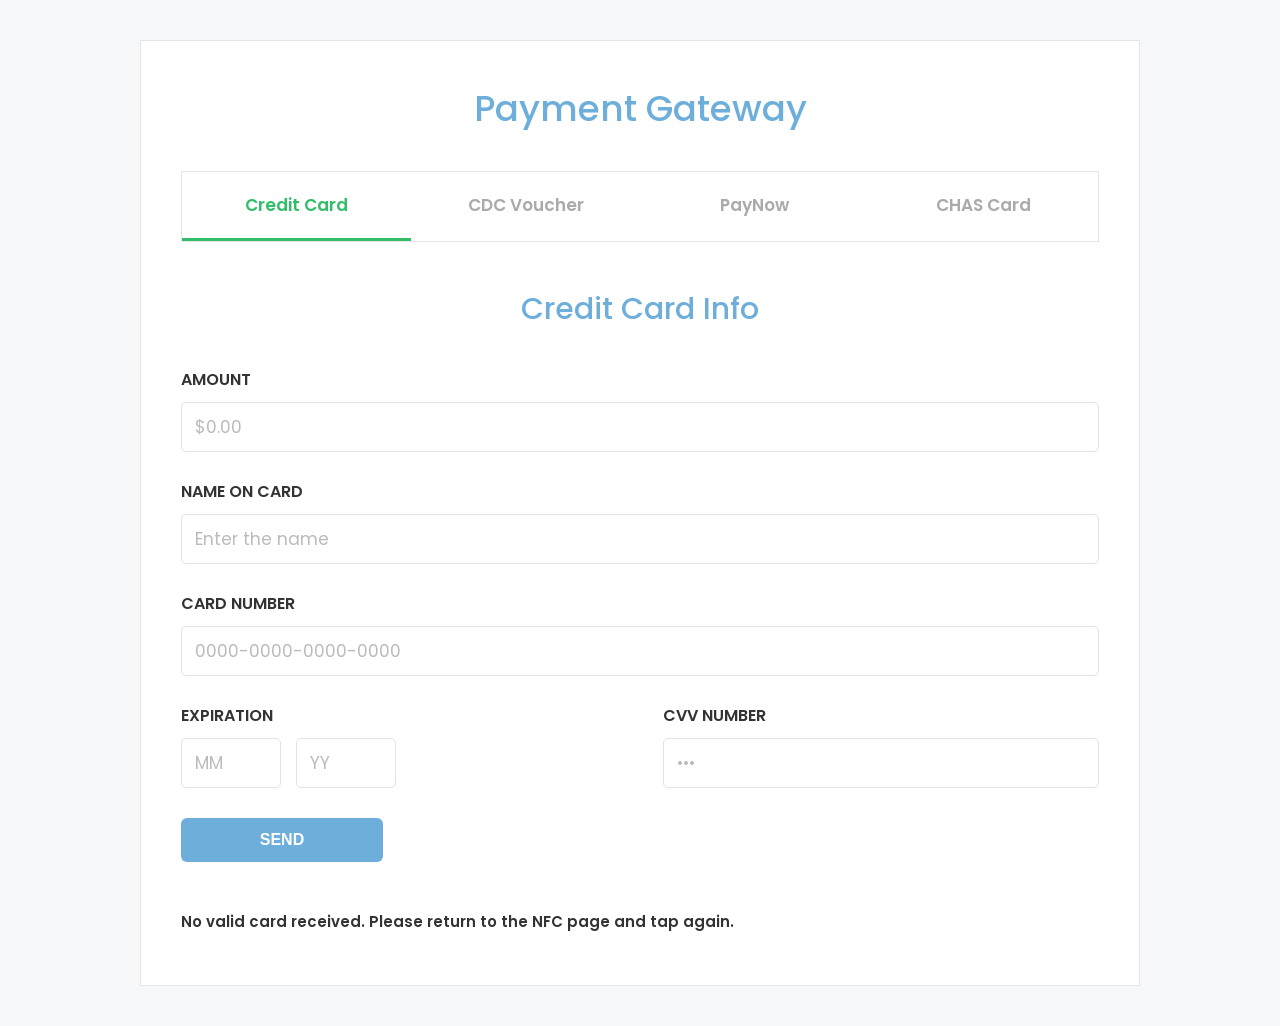
==== commit 25388d18: "Update paymentPage.html" ====
--- a/paymentPage.html
+++ b/paymentPage.html
@@ -564,6 +564,8 @@
             >
                 Tap NFC card or type card number.
             </div>
+            <div id="loadedCardDebug" style="margin-top:12px;font-size:12px;color:#999;"></div>
+
 
         </div>
 
@@ -624,8 +626,8 @@
                 $300.00
             </div>
 
-            <div class="redeem-household">
-                Amanda Boh Household
+            <div class="redeem-household" id="cdcHousehold">
+                Selected Card Household
             </div>
 
         </div>
@@ -905,7 +907,7 @@
         <input
             type="text"
             id="chasName"
-            value="Amanda Boh"
+            value=""
             readonly
         >
 
@@ -1098,29 +1100,26 @@
     const cards = {
 
         "0064446838": {
-
-            cardNumber:
-                "0064446838",
-
-            amount:
-                "300.00",
-
-            name:
-                "Amanda Boh",
-
-            expiryMonth:
-                "08",
-
-            expiryYear:
-                "26",
-
-            cvv:
-                "123"
-
+            cardNumber: "0064446838",
+            amount: "300.00",
+            name: "Amanda Boh",
+            expiryMonth: "08",
+            expiryYear: "26",
+            cvv: "123"
+        },
+
+        "0064559458": {
+            cardNumber: "0064559458",
+            amount: "6700.00",
+            name: "Fat Seal",
+            expiryMonth: "11",
+            expiryYear: "28",
+            cvv: "520"
         }
 
     };
 
+    let activeCard = null;
 
     let nfcInput = "";
 
@@ -1132,95 +1131,156 @@
 
     function fillCard(card) {
 
-        document.getElementById(
-            "amount"
-        ).value =
-            "$" + card.amount;
-
-
-        document.getElementById(
-            "nameOnCard"
-        ).value =
+        if (!card) {
+            console.log("No matching card record.");
+            return;
+        }
+
+        activeCard = card;
+
+        // Fill the Credit Card fields FIRST.
+        // This works even if browser storage is blocked.
+        document.getElementById("amount").value =
+            "$" + Number(card.amount).toFixed(2);
+
+        document.getElementById("nameOnCard").value =
             card.name;
 
-
-        document.getElementById(
-            "cardNumber"
-        ).value =
+        document.getElementById("cardNumber").value =
             card.cardNumber;
 
-
-        document.getElementById(
-            "expiryMonth"
-        ).value =
+        document.getElementById("expiryMonth").value =
             card.expiryMonth;
 
-
-        document.getElementById(
-            "expiryYear"
-        ).value =
+        document.getElementById("expiryYear").value =
             card.expiryYear;
 
-
-        document.getElementById(
-            "cvv"
-        ).value =
+        document.getElementById("cvv").value =
             card.cvv;
 
-
-        document.getElementById(
-            "creditStatus"
-        ).textContent =
-            "Card recognised";
-
-
-        document.getElementById(
-            "creditStatus"
-        ).classList.add(
-            "success"
-        );
-
-
-        // Automatically return to
-        // Credit Card tab
-
-        tabButtons.forEach(
-            function(item) {
-
-                item.classList.remove(
-                    "active"
-                );
-
-            }
-        );
-
-
-        tabContents.forEach(
-            function(content) {
-
-                content.classList.remove(
-                    "active"
-                );
-
-            }
-        );
-
-
-        document.querySelector(
-            '[data-tab="credit"]'
-        ).classList.add(
-            "active"
-        );
-
-
-        document.getElementById(
-            "credit"
-        ).classList.add(
-            "active"
-        );
-
+        const creditStatus =
+            document.getElementById("creditStatus");
+
+        creditStatus.textContent =
+            card.name + " recognised";
+
+        creditStatus.classList.add("success");
+
+        // Optional storage only; a storage failure must never stop the page.
+        try {
+            localStorage.setItem(
+                "selectedCard",
+                JSON.stringify({
+                    cardNumber: card.cardNumber,
+                    name: card.name,
+                    balance: Number(card.amount),
+                    amount: card.amount,
+                    expiry: card.expiryMonth + "/" + card.expiryYear,
+                    cvv: card.cvv
+                })
+            );
+        } catch (error) {
+            console.log("Browser storage unavailable.");
+        }
+
+        const balance =
+            Number(card.amount) || 0;
+
+        // CDC
+        const cdcBalanceDisplay =
+            document.getElementById("cdcBalanceDisplay");
+
+        const cdcRemainingBalance =
+            document.getElementById("cdcRemainingBalance");
+
+        const cdcAmountField =
+            document.getElementById("cdcAmount");
+
+        const cdcHousehold =
+            document.getElementById("cdcHousehold") ||
+            document.querySelector(".redeem-household");
+
+        if (cdcBalanceDisplay) {
+            cdcBalanceDisplay.textContent =
+                "$" + balance.toFixed(2);
+        }
+
+        if (cdcRemainingBalance) {
+            cdcRemainingBalance.textContent =
+                "$" + balance.toFixed(2);
+        }
+
+        if (cdcAmountField) {
+            cdcAmountField.max = balance;
+            cdcAmountField.value = "0";
+        }
+
+        if (cdcHousehold) {
+            cdcHousehold.textContent =
+                card.name + " Household";
+        }
+
+        // PayNow
+        const paynowAmount =
+            document.getElementById("paynowAmount");
+
+        const paynowButton =
+            document.getElementById("paynowButton");
+
+        if (paynowAmount) {
+            paynowAmount.textContent =
+                "$" + balance.toFixed(2);
+        }
+
+        if (paynowButton) {
+            paynowButton.textContent =
+                "PAY S$" + balance.toFixed(2);
+        }
+
+        // CHAS
+        const chasName =
+            document.getElementById("chasName");
+
+        const chasSubsidy =
+            document.querySelector(".chas-subsidy-amount");
+
+        if (chasName) {
+            chasName.value =
+                card.name;
+        }
+
+        if (chasSubsidy) {
+            chasSubsidy.textContent =
+                "$" + balance.toFixed(2);
+        }
+
+        // Return to Credit Card tab after a card is loaded.
+        tabButtons.forEach(function(item) {
+            item.classList.remove("active");
+        });
+
+        tabContents.forEach(function(content) {
+            content.classList.remove("active");
+        });
+
+        const creditTab =
+            document.querySelector('[data-tab="credit"]');
+
+        if (creditTab) {
+            creditTab.classList.add("active");
+        }
+
+        document.getElementById("credit")
+            .classList.add("active");
+
+        const debug =
+            document.getElementById("loadedCardDebug");
+
+        if (debug) {
+            debug.textContent =
+                "Loaded NFC card: " + card.cardNumber;
+        }
     }
-
 
 
     // ==========================================
@@ -1323,21 +1383,24 @@
             window.location.search
         );
 
-
     const urlCard =
-        urlParams.get(
-            "card"
-        );
-
-
-    if (
-        urlCard &&
-        cards[urlCard]
-    ) {
+        (urlParams.get("card") || "").trim();
+
+    console.log("Card received from index:", urlCard);
+
+    // URL card ID is authoritative.
+    // Do not fall back to an older saved card, because that can show
+    // Amanda Boh after Fat Seal was tapped.
+    if (urlCard && cards[urlCard]) {
 
         fillCard(
             cards[urlCard]
         );
+
+    } else {
+
+        document.getElementById("creditStatus").textContent =
+            "No valid card received. Please return to the NFC page and tap again.";
 
     }
 
@@ -1387,7 +1450,11 @@
 // CDC VOUCHER DEMO
 // ==========================================
 
-const CDC_BALANCE = 300;
+function getCDCBalance() {
+    return activeCard
+        ? (Number(activeCard.amount) || 0)
+        : 300;
+}
 
 const cdcAmount =
     document.getElementById("cdcAmount");
@@ -1429,6 +1496,8 @@
     if (amount < 0) {
         amount = 0;
     }
+
+    const CDC_BALANCE = getCDCBalance();
 
     if (amount > CDC_BALANCE) {
         amount = CDC_BALANCE;
@@ -1703,3 +1772,4 @@
 </body>
 
 </html>
+        
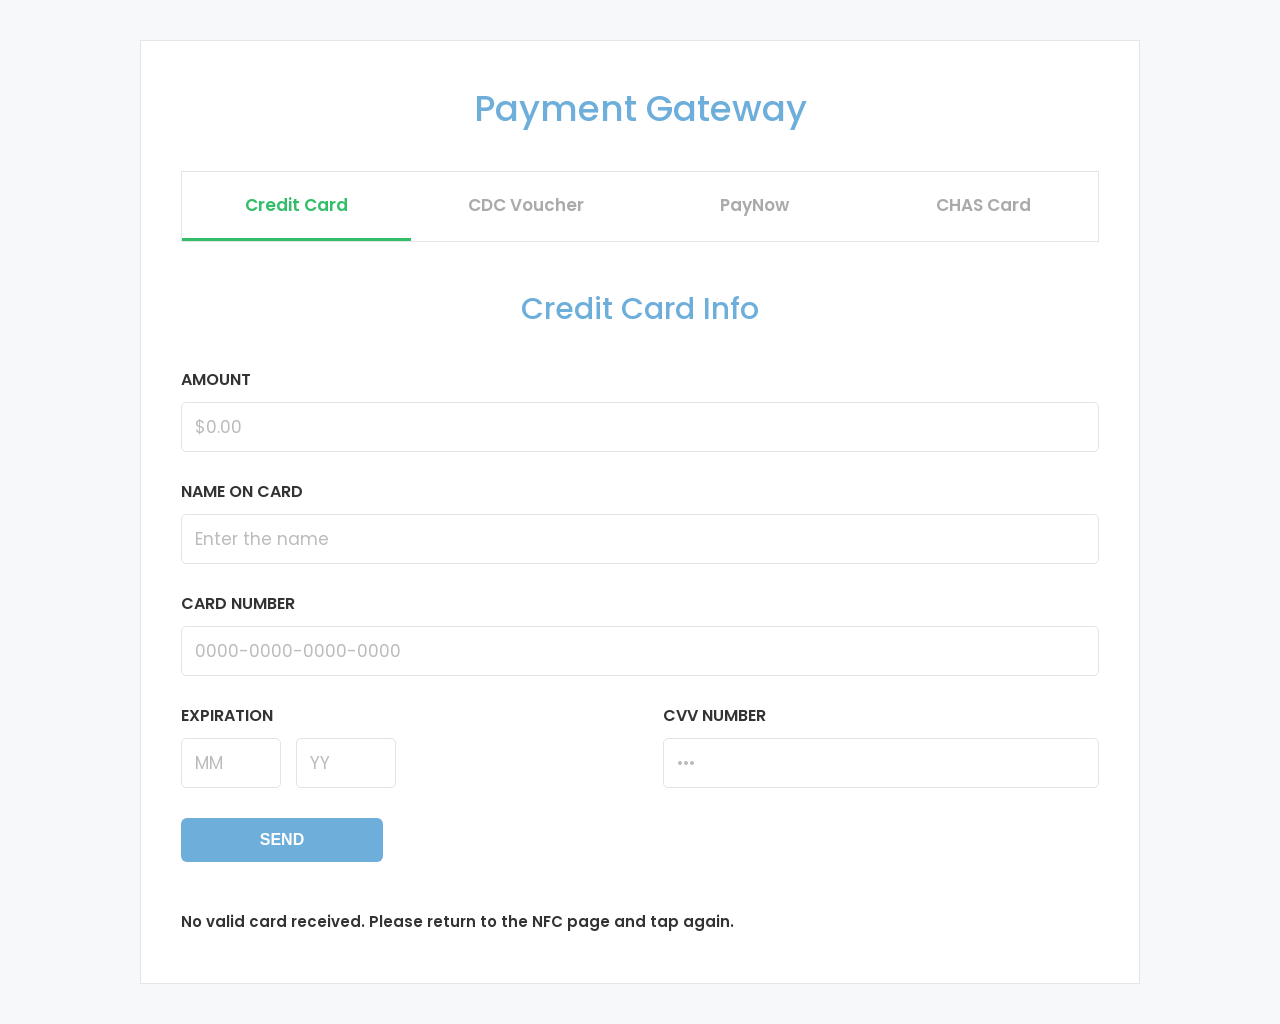
==== commit 7cadf96d: "Update paymentPage.html" ====
--- a/paymentPage.html
+++ b/paymentPage.html
@@ -564,8 +564,8 @@
             >
                 Tap NFC card or type card number.
             </div>
-            <div id="loadedCardDebug" style="margin-top:12px;font-size:12px;color:#999;"></div>
-
+
+            <div id="loadedCardDebug" style="margin-top:10px;font-size:12px;color:#999;"></div>
 
         </div>
 
@@ -626,7 +626,7 @@
                 $300.00
             </div>
 
-            <div class="redeem-household" id="cdcHousehold">
+            <div class="redeem-household">
                 Selected Card Household
             </div>
 
@@ -1197,7 +1197,6 @@
             document.getElementById("cdcAmount");
 
         const cdcHousehold =
-            document.getElementById("cdcHousehold") ||
             document.querySelector(".redeem-household");
 
         if (cdcBalanceDisplay) {
@@ -1273,12 +1272,12 @@
         document.getElementById("credit")
             .classList.add("active");
 
-        const debug =
+        const loadedCardDebug =
             document.getElementById("loadedCardDebug");
 
-        if (debug) {
-            debug.textContent =
-                "Loaded NFC card: " + card.cardNumber;
+        if (loadedCardDebug) {
+            loadedCardDebug.textContent =
+                card.name + " • " + card.cardNumber;
         }
     }
 
@@ -1384,17 +1383,36 @@
         );
 
     const urlCard =
-        (urlParams.get("card") || "").trim();
+        (urlParams.get("card") || "")
+            .replace(/\D/g, "")
+            .trim();
+
+    const profile =
+        (urlParams.get("profile") || "")
+            .toLowerCase()
+            .trim();
 
     console.log("Card received from index:", urlCard);
-
-    // URL card ID is authoritative.
-    // Do not fall back to an older saved card, because that can show
-    // Amanda Boh after Fat Seal was tapped.
-    if (urlCard && cards[urlCard]) {
+    console.log("Profile received from index:", profile);
+
+    // Strict card/profile pairing prevents the two cards from ever
+    // borrowing each other's displayed card number or details.
+    if (
+        profile === "fatseal" ||
+        urlCard === "0064559458"
+    ) {
 
         fillCard(
-            cards[urlCard]
+            cards["0064559458"]
+        );
+
+    } else if (
+        profile === "amanda" ||
+        urlCard === "0064446838"
+    ) {
+
+        fillCard(
+            cards["0064446838"]
         );
 
     } else {
@@ -1772,4 +1790,3 @@
 </body>
 
 </html>
-        
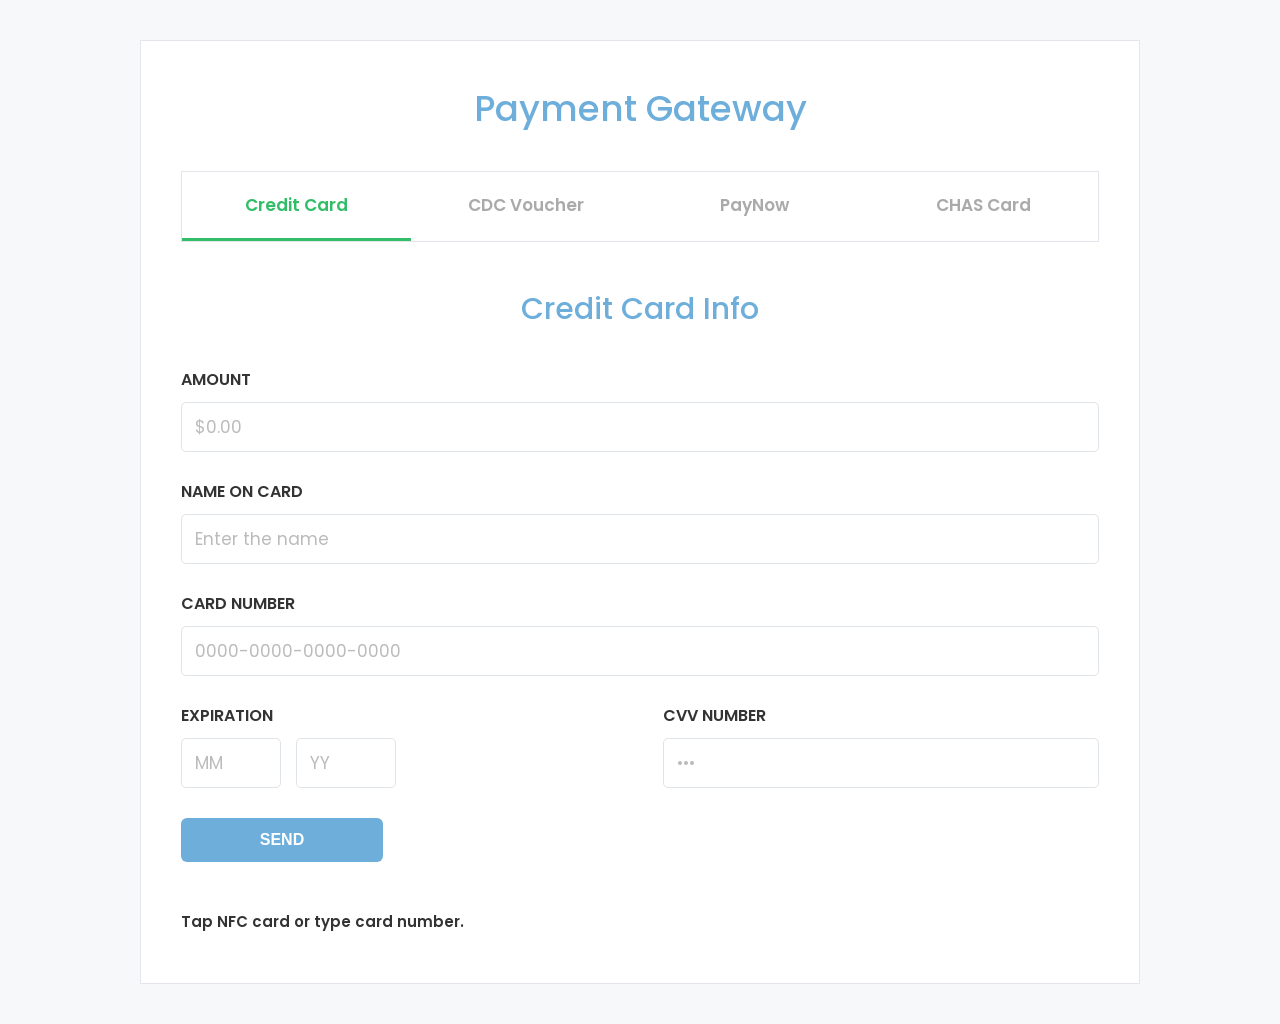
==== commit 39dcf2a6: "Update paymentPage.html" ====
--- a/paymentPage.html
+++ b/paymentPage.html
@@ -1308,73 +1308,1546 @@
                     nfcInput
                 );
 
-
-                // Immediately recognise card
-
-                if (
-                    cards[nfcInput]
-                ) {
-
-                    fillCard(
-                        cards[nfcInput]
+<!DOCTYPE html>
+<html lang="en">
+
+<head>
+
+    <meta charset="UTF-8">
+
+    <meta
+        name="viewport"
+        content="width=device-width, initial-scale=1.0"
+    >
+
+    <title>Payment Gateway</title>
+
+    <link
+        href="https://fonts.googleapis.com/css2?family=Poppins:wght@400;500;600;700&display=swap"
+        rel="stylesheet"
+    >
+
+    <style>
+
+        * {
+            box-sizing: border-box;
+        }
+
+        body {
+            margin: 0;
+            padding: 40px 20px;
+
+            font-family:
+                "Poppins",
+                Arial,
+                sans-serif;
+
+            background: #f7f8fa;
+
+            color: #333;
+        }
+
+        .main-container {
+            width: 100%;
+            max-width: 1000px;
+            margin: 0 auto;
+        }
+
+        .payment-box {
+            background: white;
+
+            border:
+                1px solid #e3e7eb;
+
+            padding: 40px;
+        }
+
+        h1 {
+            text-align: center;
+
+            font-size: 36px;
+            font-weight: 500;
+
+            color: #6daedb;
+
+            margin-top: 0;
+            margin-bottom: 35px;
+        }
+
+        h3 {
+            font-size: 30px;
+
+            font-weight: 500;
+
+            color: #6daedb;
+
+            text-align: center;
+
+            margin-top: 10px;
+            margin-bottom: 35px;
+        }
+
+        h5 {
+            margin:
+                0 0 10px;
+
+            font-size: 16px;
+
+            font-weight: 600;
+        }
+
+
+        /* ===============================
+           PAYMENT TABS
+        =============================== */
+
+        .payment-tabs {
+            display: grid;
+
+            grid-template-columns:
+                repeat(
+                    4,
+                    1fr
+                );
+
+            border:
+                1px solid #e2e6ea;
+
+            margin-bottom: 45px;
+
+            background: #fff;
+        }
+
+        .tab-button {
+            padding:
+                20px 10px;
+
+            border: none;
+
+            background: white;
+
+            font-family: inherit;
+
+            font-size: 17px;
+
+            font-weight: 600;
+
+            color: #aaa;
+
+            cursor: pointer;
+
+            border-bottom:
+                3px solid transparent;
+        }
+
+        .tab-button:hover {
+            background: #fafafa;
+        }
+
+        .tab-button.active {
+            color: #32bd68;
+
+            border-bottom-color:
+                #32bd68;
+        }
+
+        .tab-content {
+            display: none;
+        }
+
+        .tab-content.active {
+            display: block;
+        }
+
+
+        /* ===============================
+           FORM
+        =============================== */
+
+        .form-group {
+            margin-bottom: 27px;
+        }
+
+        input {
+            width: 100%;
+
+            height: 50px;
+
+            padding:
+                0 13px;
+
+            border:
+                1px solid #dfe4e8;
+
+            border-radius: 5px;
+
+            outline: none;
+
+            font-family: inherit;
+
+            font-size: 17px;
+
+            color: #555;
+
+            background: white;
+        }
+
+        input:focus {
+            border-color: #6daedb;
+        }
+
+        .transaction-row {
+            display: flex;
+
+            gap: 45px;
+
+            margin-bottom: 30px;
+        }
+
+        .expiration-section {
+            flex: 1;
+        }
+
+        .cvv-section {
+            flex: 1;
+        }
+
+        .expiration-inputs {
+            display: flex;
+
+            gap: 15px;
+        }
+
+        .expiration-inputs input {
+            width: 100px;
+        }
+
+        .confirm-btn {
+            display: inline-block;
+
+            padding:
+                13px 22px;
+
+            background: #6daedb;
+
+            border: none;
+
+            border-radius: 6px;
+
+            color: white;
+
+            font-size: 16px;
+
+            font-weight: 600;
+
+            cursor: pointer;
+        }
+
+        .status {
+            margin-top: 18px;
+
+            font-size: 15px;
+
+            font-weight: 600;
+        }
+
+        .success {
+            color: #32bd68;
+        }
+
+
+        /* ===============================
+           PAYNOW
+        =============================== */
+
+        .paynow-shell {
+            max-width: 520px;
+
+            margin: 0 auto;
+
+            background: white;
+
+            border:
+                1px solid #e5e7eb;
+
+            border-radius: 18px;
+
+            overflow: hidden;
+
+            box-shadow:
+                0 14px 35px
+                rgba(
+                    0,
+                    0,
+                    0,
+                    0.08
+                );
+        }
+
+        .paynow-header {
+            background:
+                linear-gradient(
+                    135deg,
+                    #7b2cbf,
+                    #9d4edd
+                );
+
+            color: white;
+
+            padding:
+                22px 24px 18px;
+
+            text-align: center;
+        }
+
+        .paynow-brand {
+            font-size: 28px;
+
+            font-weight: 700;
+        }
+
+        .paynow-subbrand {
+            margin-top: 4px;
+
+            font-size: 13px;
+
+            opacity: 0.9;
+        }
+
+        .paynow-demo-badge {
+            display: inline-block;
+
+            margin-top: 12px;
+
+            padding:
+                6px 10px;
+
+            border-radius: 999px;
+
+            background:
+                rgba(
+                    255,
+                    255,
+                    255,
+                    0.18
+                );
+
+            border:
+                1px solid
+                rgba(
+                    255,
+                    255,
+                    255,
+                    0.28
+                );
+
+            font-size: 11px;
+
+            font-weight: 700;
+        }
+
+        .paynow-body {
+            padding: 24px;
+        }
+
+        .paynow-merchant-card {
+            background: #faf7fd;
+
+            border:
+                1px solid #eadcf7;
+
+            border-radius: 14px;
+
+            padding: 18px;
+
+            margin-bottom: 18px;
+        }
+
+        .paynow-label {
+            font-size: 12px;
+
+            color: #7a7a7a;
+
+            font-weight: 700;
+
+            text-transform: uppercase;
+
+            margin-bottom: 6px;
+        }
+
+        .paynow-merchant {
+            font-size: 20px;
+
+            font-weight: 700;
+        }
+
+        .paynow-uen {
+            margin-top: 5px;
+
+            font-size: 13px;
+
+            color: #777;
+        }
+
+        .paynow-amount-card {
+            border:
+                1px solid #ececf1;
+
+            border-radius: 14px;
+
+            padding: 18px;
+
+            margin-bottom: 18px;
+        }
+
+        .paynow-amount {
+            font-size: 38px;
+
+            font-weight: 700;
+
+            margin-top: 4px;
+        }
+
+        .paynow-bank-row {
+            display: flex;
+
+            align-items: center;
+
+            justify-content:
+                space-between;
+
+            padding:
+                15px 0;
+
+            border-top:
+                1px solid #eee;
+
+            border-bottom:
+                1px solid #eee;
+
+            margin-bottom: 18px;
+        }
+
+        .paynow-bank-chip {
+            background: #f3e8ff;
+
+            color: #7b2cbf;
+
+            font-weight: 700;
+
+            font-size: 12px;
+
+            padding:
+                7px 10px;
+
+            border-radius: 999px;
+        }
+
+        .paynow-primary {
+            width: 100%;
+
+            border: none;
+
+            border-radius: 10px;
+
+            background: #7b2cbf;
+
+            color: white;
+
+            padding:
+                15px 18px;
+
+            font-size: 16px;
+
+            font-weight: 700;
+
+            cursor: pointer;
+        }
+
+        .paynow-warning {
+            margin-top: 16px;
+
+            padding:
+                14px 15px;
+
+            border-radius: 10px;
+
+            background: #fff8e5;
+
+            border:
+                1px solid #f1dfad;
+
+            font-size: 12px;
+
+            line-height: 1.55;
+        }
+
+
+        /* ===============================
+           CDC
+        =============================== */
+
+        .cdc-container {
+            max-width: 600px;
+
+            margin: auto;
+
+            padding: 25px;
+
+            background: #fafafa;
+
+            border:
+                1px solid #e2e6ea;
+
+            border-radius: 10px;
+        }
+
+        .cdc-balance {
+            font-size: 32px;
+
+            font-weight: 600;
+
+            color: #32bd68;
+
+            margin-bottom: 20px;
+        }
+
+        .cdc-buttons {
+            display: flex;
+
+            gap: 10px;
+
+            flex-wrap: wrap;
+
+            margin-bottom: 20px;
+        }
+
+        .redeem-amount-button {
+            padding:
+                12px 18px;
+
+            border:
+                1px solid #ddd;
+
+            background: white;
+
+            cursor: pointer;
+
+            border-radius: 6px;
+        }
+
+        .redeem-amount-button.selected {
+            border-color: #32bd68;
+
+            color: #32bd68;
+        }
+
+        .cdc-primary {
+            padding:
+                14px 20px;
+
+            background: #32bd68;
+
+            color: white;
+
+            border: none;
+
+            border-radius: 7px;
+
+            font-size: 16px;
+
+            font-weight: 600;
+
+            cursor: pointer;
+
+            margin-top: 15px;
+        }
+
+        .redeem-qr-panel {
+            display: none;
+
+            margin-top: 25px;
+
+            padding: 20px;
+
+            text-align: center;
+
+            border:
+                1px solid #ddd;
+
+            background: white;
+        }
+
+        .redeem-qr-panel.show {
+            display: block;
+        }
+
+        .fake-qr {
+            font-family: monospace;
+
+            font-size: 22px;
+
+            margin:
+                20px auto;
+
+            line-height: 1.2;
+        }
+
+
+        /* ===============================
+           CHAS
+        =============================== */
+
+        .chas-payment-panel {
+            max-width: 600px;
+
+            margin: auto;
+        }
+
+        .chas-subsidy-box {
+            padding: 20px;
+
+            background: #f5f7f9;
+
+            border:
+                1px solid #ddd;
+
+            border-radius: 8px;
+        }
+
+        .chas-subsidy-amount {
+            font-size: 32px;
+
+            font-weight: 700;
+
+            color: #32bd68;
+        }
+
+        .chas-info-box {
+            padding: 15px;
+
+            background: #f7f8fa;
+
+            margin-top: 15px;
+
+            border-radius: 7px;
+        }
+
+        .chas-confirm-btn {
+            margin-top: 20px;
+
+            padding:
+                14px 20px;
+
+            background: #6daedb;
+
+            color: white;
+
+            border: none;
+
+            border-radius: 7px;
+
+            cursor: pointer;
+
+            font-size: 16px;
+
+            font-weight: 600;
+        }
+
+
+        @media (
+            max-width: 700px
+        ) {
+
+            .payment-box {
+                padding:
+                    25px 18px;
+            }
+
+            .payment-tabs {
+                grid-template-columns:
+                    repeat(
+                        2,
+                        1fr
                     );
-
-                    nfcInput = "";
-
-                    return;
-
+            }
+
+            .transaction-row {
+                flex-direction:
+                    column;
+
+                gap: 5px;
+            }
+
+            .expiration-inputs input {
+                width: 100%;
+            }
+        }
+
+    </style>
+
+</head>
+
+
+<body>
+
+<div class="main-container">
+
+    <div class="payment-box">
+
+        <h1>
+            Payment Gateway
+        </h1>
+
+
+        <!-- PAYMENT TABS -->
+
+        <div class="payment-tabs">
+
+            <button
+                class="tab-button active"
+                data-tab="credit"
+            >
+                Credit Card
+            </button>
+
+            <button
+                class="tab-button"
+                data-tab="cdc"
+            >
+                CDC Voucher
+            </button>
+
+            <button
+                class="tab-button"
+                data-tab="paynow"
+            >
+                PayNow
+            </button>
+
+            <button
+                class="tab-button"
+                data-tab="chas"
+            >
+                CHAS Card
+            </button>
+
+        </div>
+
+
+        <!-- ======================================
+             CREDIT CARD
+        ======================================= -->
+
+        <div
+            id="credit"
+            class="tab-content active"
+        >
+
+            <h3>
+                Credit Card Info
+            </h3>
+
+            <div class="form-group">
+
+                <h5>
+                    AMOUNT
+                </h5>
+
+                <input
+                    type="text"
+                    id="amount"
+                    readonly
+                >
+
+            </div>
+
+
+            <div class="form-group">
+
+                <h5>
+                    NAME ON CARD
+                </h5>
+
+                <input
+                    type="text"
+                    id="nameOnCard"
+                    readonly
+                >
+
+            </div>
+
+
+            <div class="form-group">
+
+                <h5>
+                    CARD NUMBER
+                </h5>
+
+                <input
+                    type="text"
+                    id="cardNumber"
+                    readonly
+                >
+
+            </div>
+
+
+            <div class="transaction-row">
+
+                <div class="expiration-section">
+
+                    <h5>
+                        EXPIRATION
+                    </h5>
+
+                    <div class="expiration-inputs">
+
+                        <input
+                            type="text"
+                            id="expiryMonth"
+                            placeholder="MM"
+                            readonly
+                        >
+
+                        <input
+                            type="text"
+                            id="expiryYear"
+                            placeholder="YY"
+                            readonly
+                        >
+
+                    </div>
+
+                </div>
+
+
+                <div class="cvv-section">
+
+                    <h5>
+                        CVV NUMBER
+                    </h5>
+
+                    <input
+                        type="text"
+                        id="cvv"
+                        readonly
+                    >
+
+                </div>
+
+            </div>
+
+
+            <button
+                class="confirm-btn"
+                id="creditSend"
+            >
+                SEND
+            </button>
+
+
+            <div
+                id="creditStatus"
+                class="status"
+            >
+                Loading card...
+            </div>
+
+        </div>
+
+
+        <!-- ======================================
+             CDC
+        ======================================= -->
+
+        <div
+            id="cdc"
+            class="tab-content"
+        >
+
+            <h3>
+                CDC Vouchers
+            </h3>
+
+            <div class="cdc-container">
+
+                <h5>
+                    AVAILABLE BALANCE
+                </h5>
+
+                <div
+                    class="cdc-balance"
+                    id="cdcBalanceDisplay"
+                >
+                    $0.00
+                </div>
+
+                <div
+                    class="redeem-household"
+                >
+                    Selected Card Household
+                </div>
+
+                <h5 style="margin-top:25px;">
+                    AMOUNT TO SPEND
+                </h5>
+
+                <div class="cdc-buttons">
+
+                    <button
+                        class="redeem-amount-button"
+                        data-value="2"
+                    >
+                        $2
+                    </button>
+
+                    <button
+                        class="redeem-amount-button"
+                        data-value="5"
+                    >
+                        $5
+                    </button>
+
+                    <button
+                        class="redeem-amount-button"
+                        data-value="10"
+                    >
+                        $10
+                    </button>
+
+                    <button
+                        class="redeem-amount-button"
+                        data-value="20"
+                    >
+                        $20
+                    </button>
+
+                    <button
+                        class="redeem-amount-button"
+                        data-value="50"
+                    >
+                        $50
+                    </button>
+
+                </div>
+
+                <input
+                    type="number"
+                    id="cdcAmount"
+                    min="0"
+                    value="0"
+                    step="0.01"
+                >
+
+                <p>
+                    Amount selected:
+                    <strong
+                        id="cdcSelectedAmount"
+                    >
+                        $0.00
+                    </strong>
+                </p>
+
+                <p>
+                    Remaining balance:
+                    <strong
+                        id="cdcRemainingBalance"
+                    >
+                        $0.00
+                    </strong>
+                </p>
+
+
+                <button
+                    class="cdc-primary"
+                    id="cdcPay"
+                >
+                    Show voucher QR
+                </button>
+
+
+                <div
+                    class="redeem-qr-panel"
+                    id="cdcQrPanel"
+                >
+
+                    <strong>
+                        Present this demo voucher
+                    </strong>
+
+                    <div class="fake-qr">
+                        █ ▄ █▀█ ▄ █<br>
+                        ▀ █ ▄ █▀ ▀█<br>
+                        █▀█ █ ▄ █ █<br>
+                        ▄ █▀▄ █▀ ▄█<br>
+                        █ ▄█ █ ▀█ █
+                    </div>
+
+                    <h2
+                        id="cdcQrAmount"
+                    >
+                        $0.00
+                    </h2>
+
+                    <p>
+                        Demo voucher — not valid
+                        for actual payment
+                    </p>
+
+                    <button
+                        class="cdc-primary"
+                        id="cdcComplete"
+                    >
+                        Simulate merchant scan
+                    </button>
+
+                </div>
+
+            </div>
+
+        </div>
+
+
+        <!-- ======================================
+             PAYNOW
+        ======================================= -->
+
+        <div
+            id="paynow"
+            class="tab-content"
+        >
+
+            <h3>
+                PayNow
+            </h3>
+
+            <div class="paynow-shell">
+
+                <div class="paynow-header">
+
+                    <div class="paynow-brand">
+                        PayNow
+                    </div>
+
+                    <div class="paynow-subbrand">
+                        Fast and secure SGD transfer
+                    </div>
+
+                    <div class="paynow-demo-badge">
+                        DEMO PAYMENT SCREEN
+                    </div>
+
+                </div>
+
+
+                <div class="paynow-body">
+
+                    <div class="paynow-merchant-card">
+
+                        <div class="paynow-label">
+                            Paying to
+                        </div>
+
+                        <div class="paynow-merchant">
+                            TKGS Demo Merchant
+                        </div>
+
+                        <div class="paynow-uen">
+                            UEN • 2026DEMO01A
+                        </div>
+
+                    </div>
+
+
+                    <div class="paynow-amount-card">
+
+                        <div class="paynow-label">
+                            Amount
+                        </div>
+
+                        <div
+                            class="paynow-amount"
+                            id="paynowAmount"
+                        >
+                            $0.00
+                        </div>
+
+                        <div>
+                            Reference:
+                            SCAM-AWARENESS-DEMO
+                        </div>
+
+                    </div>
+
+
+                    <div class="paynow-bank-row">
+
+                        <div>
+                            Demo bank account
+                            •••• 2486
+                        </div>
+
+                        <div class="paynow-bank-chip">
+                            Selected
+                        </div>
+
+                    </div>
+
+
+                    <button
+                        class="paynow-primary"
+                        id="paynowButton"
+                    >
+                        PAY S$0.00
+                    </button>
+
+
+                    <div class="paynow-warning">
+
+                        <strong>
+                            Scam-awareness simulation:
+                        </strong>
+
+                        This page does not
+                        process a real PayNow
+                        transfer and should
+                        not collect bank
+                        credentials, OTPs,
+                        Singpass details or
+                        real payment
+                        information.
+
+                    </div>
+
+                </div>
+
+            </div>
+
+        </div>
+
+
+        <!-- ======================================
+             CHAS
+        ======================================= -->
+
+        <div
+            id="chas"
+            class="tab-content"
+        >
+
+            <h3>
+                CHAS Subsidy Details
+            </h3>
+
+            <div class="chas-payment-panel">
+
+                <div class="form-group">
+
+                    <h5>
+                        NAME ON CHAS CARD
+                    </h5>
+
+                    <input
+                        type="text"
+                        id="chasName"
+                        readonly
+                    >
+
+                </div>
+
+
+                <div class="form-group">
+
+                    <h5>
+                        CHAS CARD NUMBER
+                    </h5>
+
+                    <input
+                        type="text"
+                        id="chasNumber"
+                        readonly
+                    >
+
+                </div>
+
+
+                <div class="form-group">
+
+                    <h5>
+                        SUBSIDY LEFT TO CLAIM
+                    </h5>
+
+                    <div class="chas-subsidy-box">
+
+                        <div
+                            class="chas-subsidy-amount"
+                        >
+                            $0.00
+                        </div>
+
+                        <div>
+                            Remaining annual
+                            subsidy limit
+                        </div>
+
+                    </div>
+
+                </div>
+
+
+                <div class="chas-info-box">
+
+                    <strong>
+                        No cash is stored
+                        on your CHAS card
+                    </strong>
+
+                    <p>
+                        CHAS subsidies are
+                        not cash balances
+                        and cannot be
+                        withdrawn.
+                    </p>
+
+                </div>
+
+
+                <button
+                    class="chas-confirm-btn"
+                    id="chasButton"
+                >
+                    CLAIM CHAS SUBSIDY
+                </button>
+
+            </div>
+
+        </div>
+
+    </div>
+
+</div>
+
+
+<script>
+
+    // ==========================================
+    // PAYMENT TABS
+    // ==========================================
+
+    const tabButtons =
+        document.querySelectorAll(
+            ".tab-button"
+        );
+
+    const tabContents =
+        document.querySelectorAll(
+            ".tab-content"
+        );
+
+    tabButtons.forEach(
+        function (
+            button
+        ) {
+
+            button.addEventListener(
+                "click",
+                function () {
+
+                    tabButtons.forEach(
+                        function (
+                            item
+                        ) {
+
+                            item.classList.remove(
+                                "active"
+                            );
+
+                        }
+                    );
+
+                    tabContents.forEach(
+                        function (
+                            content
+                        ) {
+
+                            content.classList.remove(
+                                "active"
+                            );
+
+                        }
+                    );
+
+                    button.classList.add(
+                        "active"
+                    );
+
+                    const tabName =
+                        button.getAttribute(
+                            "data-tab"
+                        );
+
+                    document
+                        .getElementById(
+                            tabName
+                        )
+                        .classList.add(
+                            "active"
+                        );
                 }
-
-
-                // Reset if input too long
-
-                if (
-                    nfcInput.length > 10
-                ) {
-
-                    nfcInput = "";
-
-                }
-
-            }
-
-
-
-            // Some readers send Enter
-
-            if (
-                event.key === "Enter"
-            ) {
-
-                event.preventDefault();
-
-
-                if (
-                    cards[nfcInput]
-                ) {
-
-                    fillCard(
-                        cards[nfcInput]
-                    );
-
-                }
-
-
-                nfcInput = "";
-
-            }
-
+            );
         }
     );
 
 
-
     // ==========================================
-    // URL NFC SUPPORT
+    // CARD DATABASE
+    // ==========================================
     //
-    // Example:
+    // 0064446838 = Amanda Boh
+    // 0064559458 = Fat Seal
     //
-    // payment.html?card=0064446838
+    // ==========================================
+
+    const cards = {
+
+        "0064446838": {
+
+            cardNumber:
+                "0064446838",
+
+            amount:
+                "300.00",
+
+            name:
+                "Amanda Boh",
+
+            expiryMonth:
+                "08",
+
+            expiryYear:
+                "26",
+
+            cvv:
+                "123"
+        },
+
+
+        "0064559458": {
+
+            cardNumber:
+                "0064559458",
+
+            amount:
+                "6700.00",
+
+            name:
+                "Fat Seal",
+
+            expiryMonth:
+                "11",
+
+            expiryYear:
+                "28",
+
+            cvv:
+                "520"
+        }
+
+    };
+
+
+    let activeCard =
+        null;
+
+
+    // ==========================================
+    // FILL CARD DETAILS
+    // ==========================================
+
+    function fillCard(
+        card
+    ) {
+
+        if (
+            !card
+        ) {
+
+            console.log(
+                "No matching card."
+            );
+
+            return;
+        }
+
+        activeCard =
+            card;
+
+        const balance =
+            Number(
+                card.amount
+            ) || 0;
+
+
+        // CREDIT CARD
+
+        document
+            .getElementById(
+                "amount"
+            )
+            .value =
+            "$" +
+            balance.toFixed(
+                2
+            );
+
+        document
+            .getElementById(
+                "nameOnCard"
+            )
+            .value =
+            card.name;
+
+        document
+            .getElementById(
+                "cardNumber"
+            )
+            .value =
+            card.cardNumber;
+
+        document
+            .getElementById(
+                "expiryMonth"
+            )
+            .value =
+            card.expiryMonth;
+
+        document
+            .getElementById(
+                "expiryYear"
+            )
+            .value =
+            card.expiryYear;
+
+        document
+            .getElementById(
+                "cvv"
+            )
+            .value =
+            card.cvv;
+
+
+        const creditStatus =
+            document.getElementById(
+                "creditStatus"
+            );
+
+        creditStatus.textContent =
+            card.name +
+            " recognised";
+
+        creditStatus
+            .classList
+            .add(
+                "success"
+            );
+
+
+        // CDC
+
+        document
+            .getElementById(
+                "cdcBalanceDisplay"
+            )
+            .textContent =
+            "$" +
+            balance.toFixed(
+                2
+            );
+
+        document
+            .getElementById(
+                "cdcRemainingBalance"
+            )
+            .textContent =
+            "$" +
+            balance.toFixed(
+                2
+            );
+
+        const cdcAmount =
+            document.getElementById(
+                "cdcAmount"
+            );
+
+        cdcAmount.max =
+            balance;
+
+        cdcAmount.value =
+            "0";
+
+        document
+            .querySelector(
+                ".redeem-household"
+            )
+            .textContent =
+            card.name +
+            " Household";
+
+
+        // PAYNOW
+
+        document
+            .getElementById(
+                "paynowAmount"
+            )
+            .textContent =
+            "$" +
+            balance.toFixed(
+                2
+            );
+
+        document
+            .getElementById(
+                "paynowButton"
+            )
+            .textContent =
+            "PAY S$" +
+            balance.toFixed(
+                2
+            );
+
+
+        // CHAS
+
+        document
+            .getElementById(
+                "chasName"
+            )
+            .value =
+            card.name;
+
+        document
+            .querySelector(
+                ".chas-subsidy-amount"
+            )
+            .textContent =
+            "$" +
+            balance.toFixed(
+                2
+            );
+
+
+        console.log(
+            "Loaded:",
+            card.name,
+            card.cardNumber
+        );
+    }
+
+
+    // ==========================================
+    // GET NFC CARD NUMBER FROM URL
     // ==========================================
 
     const urlParams =
@@ -1383,155 +2856,202 @@
         );
 
     const urlCard =
-        (urlParams.get("card") || "")
-            .replace(/\D/g, "")
-            .trim();
-
-    const profile =
-        (urlParams.get("profile") || "")
-            .toLowerCase()
-            .trim();
-
-    console.log("Card received from index:", urlCard);
-    console.log("Profile received from index:", profile);
-
-    // Strict card/profile pairing prevents the two cards from ever
-    // borrowing each other's displayed card number or details.
+        (
+            urlParams.get(
+                "card"
+            ) || ""
+        )
+        .replace(
+            /\D/g,
+            ""
+        )
+        .trim();
+
+
+    console.log(
+        "Card received from NFC page:",
+        urlCard
+    );
+
+
+    // ==========================================
+    // LOAD EXACT CARD
+    //
+    // NO AMANDA FALLBACK
+    // NO PROFILE PARAMETER
+    //
+    // ==========================================
+
     if (
-        profile === "fatseal" ||
-        urlCard === "0064559458"
+        cards[
+            urlCard
+        ]
     ) {
 
         fillCard(
-            cards["0064559458"]
+            cards[
+                urlCard
+            ]
         );
 
-    } else if (
-        profile === "amanda" ||
-        urlCard === "0064446838"
-    ) {
-
-        fillCard(
-            cards["0064446838"]
-        );
-
     } else {
 
-        document.getElementById("creditStatus").textContent =
+        document
+            .getElementById(
+                "creditStatus"
+            )
+            .textContent =
             "No valid card received. Please return to the NFC page and tap again.";
 
     }
-
 
 
     // ==========================================
     // CREDIT CARD SEND
     // ==========================================
 
-    document.getElementById(
-        "creditSend"
-    ).addEventListener(
-        "click",
-        function() {
-
-            const cardNumber =
-                document.getElementById(
-                    "cardNumber"
-                ).value;
-
-
-            if (
-                cardNumber === ""
-            ) {
-
-                alert(
-                    "Please tap your NFC card first."
-                );
-
-                return;
-
+    document
+        .getElementById(
+            "creditSend"
+        )
+        .addEventListener(
+            "click",
+            function () {
+
+                if (
+                    !activeCard
+                ) {
+
+                    alert(
+                        "Please tap your NFC card first."
+                    );
+
+                    return;
+                }
+
+                window.location.href =
+                    "successPage.html";
             }
-
-
-            window.location.href =
-                "successPage.html";
-
-        }
-    );
-
+        );
 
 
     // ==========================================
-    // CDC PAYMENT
+    // CDC
     // ==========================================
-// ==========================================
-// CDC VOUCHER DEMO
-// ==========================================
-
-function getCDCBalance() {
-    return activeCard
-        ? (Number(activeCard.amount) || 0)
-        : 300;
-}
-
-const cdcAmount =
-    document.getElementById("cdcAmount");
-
-const cdcSelectedAmount =
-    document.getElementById(
-        "cdcSelectedAmount"
-    );
-
-const cdcRemainingBalance =
-    document.getElementById(
-        "cdcRemainingBalance"
-    );
-
-const cdcQrPanel =
-    document.getElementById(
-        "cdcQrPanel"
-    );
-
-const cdcQrAmount =
-    document.getElementById(
-        "cdcQrAmount"
-    );
-
-
-// ==========================================
-// UPDATE CDC AMOUNT
-// ==========================================
-
-function updateCDCAmount(value) {
-
-    let amount =
-        parseFloat(value);
-
-    if (isNaN(amount)) {
-        amount = 0;
+
+    function getCDCBalance() {
+
+        return activeCard
+            ? Number(
+                activeCard.amount
+            ) || 0
+            : 0;
     }
 
-    if (amount < 0) {
-        amount = 0;
+
+    const cdcAmount =
+        document.getElementById(
+            "cdcAmount"
+        );
+
+    const cdcSelectedAmount =
+        document.getElementById(
+            "cdcSelectedAmount"
+        );
+
+    const cdcRemainingBalance =
+        document.getElementById(
+            "cdcRemainingBalance"
+        );
+
+    const cdcQrPanel =
+        document.getElementById(
+            "cdcQrPanel"
+        );
+
+    const cdcQrAmount =
+        document.getElementById(
+            "cdcQrAmount"
+        );
+
+
+    function updateCDCAmount(
+        value
+    ) {
+
+        let amount =
+            parseFloat(
+                value
+            );
+
+        if (
+            isNaN(
+                amount
+            )
+        ) {
+
+            amount = 0;
+        }
+
+        if (
+            amount < 0
+        ) {
+
+            amount = 0;
+        }
+
+        const balance =
+            getCDCBalance();
+
+        if (
+            amount >
+            balance
+        ) {
+
+            amount =
+                balance;
+        }
+
+        cdcAmount.value =
+            amount.toFixed(
+                2
+            );
+
+        cdcSelectedAmount
+            .textContent =
+            "$" +
+            amount.toFixed(
+                2
+            );
+
+        cdcRemainingBalance
+            .textContent =
+            "$" +
+            (
+                balance -
+                amount
+            )
+            .toFixed(
+                2
+            );
+
+
+        document
+            .querySelectorAll(
+                ".redeem-amount-button"
+            )
+            .forEach(
+                function (
+                    button
+                ) {
+
+                    button.classList.remove(
+                        "selected"
+                    );
+
+                }
+            );
     }
-
-    const CDC_BALANCE = getCDCBalance();
-
-    if (amount > CDC_BALANCE) {
-        amount = CDC_BALANCE;
-    }
-
-    cdcAmount.value =
-        amount.toFixed(2);
-
-    cdcSelectedAmount.textContent =
-        "$" + amount.toFixed(2);
-
-    cdcRemainingBalance.textContent =
-        "$" +
-        (
-            CDC_BALANCE - amount
-        ).toFixed(2);
 
 
     document
@@ -1539,254 +3059,211 @@
             ".redeem-amount-button"
         )
         .forEach(
-            function(button) {
-
-                button.classList.remove(
-                    "selected"
+            function (
+                button
+            ) {
+
+                button.addEventListener(
+                    "click",
+                    function () {
+
+                        updateCDCAmount(
+                            button.dataset.value
+                        );
+
+                        button.classList.add(
+                            "selected"
+                        );
+                    }
                 );
-
             }
         );
 
-}
-
-
-// ==========================================
-// DENOMINATION BUTTONS
-// ==========================================
-
-document
-    .querySelectorAll(
-        ".redeem-amount-button"
-    )
-    .forEach(
-        function(button) {
-
-            button.addEventListener(
-                "click",
-                function() {
-
-                    const value =
-                        parseFloat(
-                            button.dataset.value
-                        );
-
-                    updateCDCAmount(
-                        value
+
+    cdcAmount.addEventListener(
+        "input",
+        function () {
+
+            updateCDCAmount(
+                cdcAmount.value
+            );
+
+        }
+    );
+
+
+    document
+        .getElementById(
+            "cdcPay"
+        )
+        .addEventListener(
+            "click",
+            function () {
+
+                const amount =
+                    parseFloat(
+                        cdcAmount.value
                     );
 
-                    button.classList.add(
-                        "selected"
+                if (
+                    isNaN(
+                        amount
+                    ) ||
+                    amount <= 0
+                ) {
+
+                    alert(
+                        "Please select a voucher amount."
                     );
 
+                    return;
                 }
+
+                cdcQrAmount
+                    .textContent =
+                    "$" +
+                    amount.toFixed(
+                        2
+                    );
+
+                cdcQrPanel
+                    .classList.add(
+                        "show"
+                    );
+            }
+        );
+
+
+    document
+        .getElementById(
+            "cdcComplete"
+        )
+        .addEventListener(
+            "click",
+            function () {
+
+                window.location.href =
+                    "successPage.html";
+
+            }
+        );
+
+
+    // ==========================================
+    // PAYNOW
+    // ==========================================
+
+    document
+        .getElementById(
+            "paynowButton"
+        )
+        .addEventListener(
+            "click",
+            function () {
+
+                window.location.href =
+                    "successPage.html";
+
+            }
+        );
+
+
+    // ==========================================
+    // CHAS RANDOM DEMO NUMBER
+    // ==========================================
+
+    function generateCHASCardNumber() {
+
+        let number =
+            "";
+
+        for (
+            let i = 0;
+            i < 10;
+            i++
+        ) {
+
+            number +=
+                Math.floor(
+                    Math.random() *
+                    10
+                );
+
+        }
+
+        return number;
+    }
+
+
+    document
+        .getElementById(
+            "chasNumber"
+        )
+        .value =
+        generateCHASCardNumber();
+
+
+    document
+        .getElementById(
+            "chasButton"
+        )
+        .addEventListener(
+            "click",
+            function () {
+
+                if (
+                    !activeCard
+                ) {
+
+                    alert(
+                        "Please tap your NFC card first."
+                    );
+
+                    return;
+                }
+
+                alert(
+                    "Demo CHAS card verified."
+                );
+
+                window.location.href =
+                    "successPage.html";
+            }
+        );
+
+</script>
+
+
+<script src="js/voice.js"></script>
+
+
+<script>
+
+    window.addEventListener(
+        "load",
+        function () {
+
+            setTimeout(
+                function () {
+
+                    if (
+                        typeof voiceSelectPayment ===
+                        "function"
+                    ) {
+
+                        voiceSelectPayment();
+
+                    }
+
+                },
+                500
             );
 
         }
     );
 
-
-// ==========================================
-// CUSTOM AMOUNT
-// ==========================================
-
-cdcAmount.addEventListener(
-    "input",
-    function() {
-
-        updateCDCAmount(
-            cdcAmount.value
-        );
-
-    }
-);
-
-
-// ==========================================
-// SHOW VOUCHER QR
-// ==========================================
-
-document
-    .getElementById(
-        "cdcPay"
-    )
-    .addEventListener(
-        "click",
-        function() {
-
-            const amount =
-                parseFloat(
-                    cdcAmount.value
-                );
-
-            if (
-                isNaN(amount) ||
-                amount <= 0
-            ) {
-
-                alert(
-                    "Please select a voucher amount."
-                );
-
-                return;
-            }
-
-            cdcQrAmount.textContent =
-                "$" +
-                amount.toFixed(2);
-
-            cdcQrPanel.classList.add(
-                "show"
-            );
-
-            cdcQrPanel.scrollIntoView({
-                behavior: "smooth",
-                block: "center"
-            });
-
-        }
-    );
-
-
-// ==========================================
-// SIMULATE MERCHANT SCAN
-// ==========================================
-
-document
-    .getElementById(
-        "cdcComplete"
-    )
-    .addEventListener(
-        "click",
-        function() {
-
-            window.location.href =
-                "successPage.html";
-
-        }
-    );
-
-
-
-    // ==========================================
-    // PAYNOW DEMO
-    // ==========================================
-
-    document.getElementById(
-        "paynowButton"
-    ).addEventListener(
-        "click",
-        function() {
-
-            window.location.href =
-                "successPage.html";
-
-        }
-    );
-
-
-// ==========================================
-// RANDOM DEMO CHAS CARD NUMBER
-// ==========================================
-
-function generateCHASCardNumber() {
-
-    let number = "";
-
-    for (let i = 0; i < 10; i++) {
-
-        number += Math.floor(
-            Math.random() * 10
-        );
-
-    }
-
-    return number;
-}
-
-
-// Generate a new demo number when page loads
-
-const chasNumberField =
-    document.getElementById("chasNumber");
-
-if (chasNumberField) {
-
-    chasNumberField.value =
-        generateCHASCardNumber();
-
-}
-    // ==========================================
-    // CHAS DEMO
-    // ==========================================
-
-    document.getElementById(
-        "chasButton"
-    ).addEventListener(
-        "click",
-        function() {
-
-            const chasNumber =
-                document.getElementById(
-                    "chasNumber"
-                ).value.trim();
-
-
-            if (
-                chasNumber === ""
-            ) {
-
-                alert(
-                    "Enter a demo CHAS card number."
-                );
-
-                return;
-
-            }
-
-
-            alert(
-                "Demo CHAS card verified."
-            );
-
-
-            window.location.href =
-                "successPage.html";
-
-        }
-    );
-
-
 </script>
 
-<script src="js/voice.js"></script>
-
-   
-<script>
-
-    // ==========================================
-    // PAYMENT PAGE VOICE INSTRUCTIONS
-    // ==========================================
-
-    window.addEventListener("load", function () {
-
-        setTimeout(function () {
-
-            if (
-                typeof voiceSelectPayment === "function"
-            ) {
-
-                voiceSelectPayment();
-
-            }
-
-        }, 500);
-
-    });
-
-</script>
-
-    
 </body>
 
 </html>
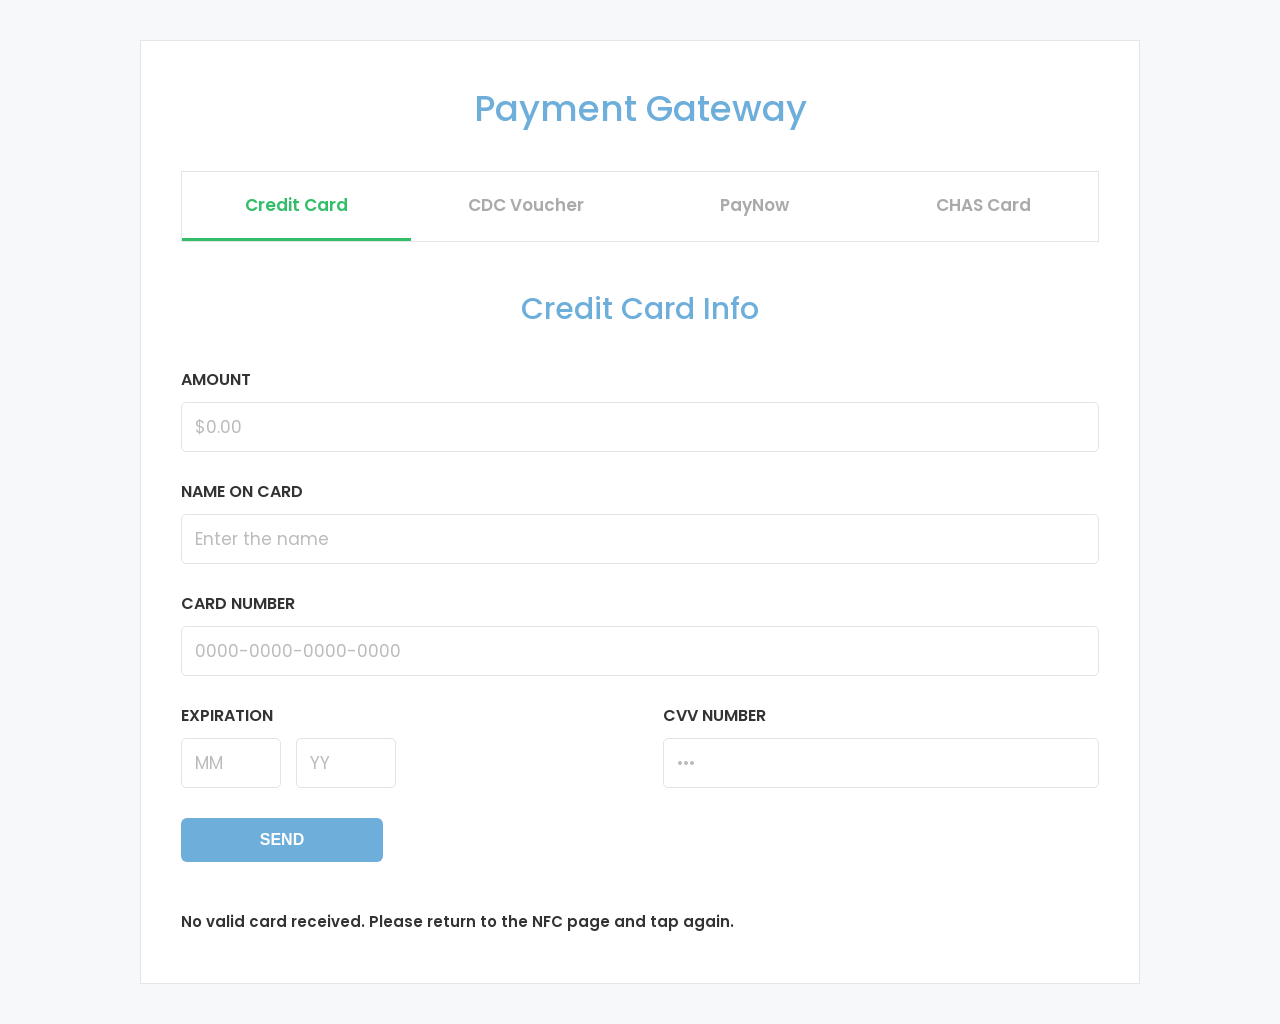
==== commit a32e27cd: "Update paymentPage.html" ====
--- a/paymentPage.html
+++ b/paymentPage.html
@@ -16,7 +16,9 @@
         href="https://fonts.googleapis.com/css2?family=Poppins:wght@400;500;600;700&display=swap"
         rel="stylesheet"
     >
-<link rel="stylesheet" href="css/style.css?v=3">
+
+    <link rel="stylesheet" href="css/style.css?v=3">
+
     <style>
 
         * {
@@ -208,6 +210,11 @@
             margin-bottom: 25px;
         }
 
+
+        /* ====================================== */
+        /* PAYNOW */
+        /* ====================================== */
+
         .paynow-shell {
             max-width: 520px;
             margin: 0 auto;
@@ -219,7 +226,11 @@
         }
 
         .paynow-header {
-            background: linear-gradient(135deg, #7b2cbf, #9d4edd);
+            background: linear-gradient(
+                135deg,
+                #7b2cbf,
+                #9d4edd
+            );
             color: white;
             padding: 22px 24px 18px;
             text-align: center;
@@ -300,6 +311,96 @@
             margin-top: 10px;
             font-size: 13px;
             color: #777;
+        }
+
+        .paynow-balance-note {
+            margin-top: 8px;
+            font-size: 13px;
+            color: #777;
+        }
+
+        .paynow-select-section {
+            border: 1px solid #ececf1;
+            border-radius: 14px;
+            padding: 18px;
+            margin-bottom: 18px;
+            background: #fff;
+        }
+
+        .paynow-denominations {
+            display: grid;
+            grid-template-columns: repeat(4, 1fr);
+            gap: 10px;
+            margin-top: 12px;
+            margin-bottom: 16px;
+        }
+
+        .paynow-amount-button {
+            border: 1px solid #dbc7ed;
+            background: #faf7fd;
+            color: #7b2cbf;
+            border-radius: 9px;
+            padding: 12px 8px;
+            font-family: inherit;
+            font-size: 14px;
+            font-weight: 700;
+            cursor: pointer;
+        }
+
+        .paynow-amount-button:hover {
+            background: #f3e8ff;
+        }
+
+        .paynow-amount-button.selected {
+            background: #7b2cbf;
+            border-color: #7b2cbf;
+            color: #fff;
+        }
+
+        .paynow-custom-label {
+            display: block;
+            margin-bottom: 8px;
+            font-size: 12px;
+            color: #7a7a7a;
+            font-weight: 700;
+            letter-spacing: .5px;
+            text-transform: uppercase;
+        }
+
+        .paynow-input-wrap {
+            display: flex;
+            align-items: center;
+            gap: 8px;
+            border: 1px solid #dfe4e8;
+            border-radius: 10px;
+            padding: 0 12px;
+            background: white;
+        }
+
+        .paynow-input-wrap span {
+            font-size: 20px;
+            font-weight: 700;
+            color: #444;
+        }
+
+        .paynow-input-wrap input {
+            border: none;
+            padding: 0;
+            height: 48px;
+            font-size: 20px;
+            font-weight: 600;
+        }
+
+        .paynow-input-wrap input:focus {
+            border: none;
+        }
+
+        .paynow-error {
+            min-height: 20px;
+            margin-top: 8px;
+            font-size: 12px;
+            font-weight: 600;
+            color: #c0392b;
         }
 
         .paynow-bank-row {
@@ -350,6 +451,11 @@
             opacity: .94;
         }
 
+        .paynow-primary:disabled {
+            opacity: 0.45;
+            cursor: not-allowed;
+        }
+
         .paynow-warning {
             margin-top: 16px;
             padding: 14px 15px;
@@ -369,7 +475,6 @@
         }
 
 
-
         .demo-warning {
             padding: 15px;
             background: #fff8e5;
@@ -380,6 +485,7 @@
             line-height: 1.6;
         }
 
+
         @media (max-width: 700px) {
 
             .payment-box {
@@ -397,6 +503,10 @@
 
             .expiration-inputs input {
                 width: 100%;
+            }
+
+            .paynow-denominations {
+                grid-template-columns: repeat(2, 1fr);
             }
 
         }
@@ -565,261 +675,277 @@
                 Tap NFC card or type card number.
             </div>
 
-            <div id="loadedCardDebug" style="margin-top:10px;font-size:12px;color:#999;"></div>
+
+            <div
+                id="loadedCardDebug"
+                style="
+                    margin-top:10px;
+                    font-size:12px;
+                    color:#999;
+                "
+            ></div>
 
         </div>
 
 
 
-      <!-- ====================================== -->
-<!-- CDC VOUCHER -->
-<!-- ====================================== -->
-
-<div
-    id="cdc"
-    class="tab-content"
->
-
-    <div class="redeem-demo">
-
-        <div class="redeem-topbar">
-
-            <div class="redeem-brand">
-                RedeemSG
-            </div>
-
-            <div class="redeem-language">
-                English
-            </div>
-
-        </div>
-
-
-        <div class="redeem-demo-tag">
-            DEMO CDC VOUCHER PAYMENT
-        </div>
-
-
-        <div class="redeem-heading">
-
-            <h3>
-                CDC Vouchers
-            </h3>
-
-            <p>
-                Select the amount you would like to spend
-            </p>
-
-        </div>
-
-
-        <div class="redeem-balance-card">
-
-            <div class="redeem-balance-label">
-                Available balance
-            </div>
-
-            <div
-                class="redeem-balance"
-                id="cdcBalanceDisplay"
-            >
-                $300.00
-            </div>
-
-            <div class="redeem-household">
-                Selected Card Household
-            </div>
-
-        </div>
-
-
-        <div class="redeem-section">
-
-            <div class="redeem-section-title">
-                Amount to spend
-            </div>
-
-
-            <div class="redeem-denominations">
+        <!-- ====================================== -->
+        <!-- CDC VOUCHER -->
+        <!-- ====================================== -->
+
+        <div
+            id="cdc"
+            class="tab-content"
+        >
+
+            <div class="redeem-demo">
+
+                <div class="redeem-topbar">
+
+                    <div class="redeem-brand">
+                        RedeemSG
+                    </div>
+
+                    <div class="redeem-language">
+                        English
+                    </div>
+
+                </div>
+
+
+                <div class="redeem-demo-tag">
+                    DEMO CDC VOUCHER PAYMENT
+                </div>
+
+
+                <div class="redeem-heading">
+
+                    <h3>
+                        CDC Vouchers
+                    </h3>
+
+                    <p>
+                        Select the amount you would like to spend
+                    </p>
+
+                </div>
+
+
+                <div class="redeem-balance-card">
+
+                    <div class="redeem-balance-label">
+                        Available balance
+                    </div>
+
+                    <div
+                        class="redeem-balance"
+                        id="cdcBalanceDisplay"
+                    >
+                        $300.00
+                    </div>
+
+                    <div class="redeem-household">
+                        Selected Card Household
+                    </div>
+
+                </div>
+
+
+                <div class="redeem-section">
+
+                    <div class="redeem-section-title">
+                        Amount to spend
+                    </div>
+
+
+                    <div class="redeem-denominations">
+
+                        <button
+                            type="button"
+                            class="redeem-amount-button"
+                            data-value="2"
+                        >
+                            $2
+                        </button>
+
+                        <button
+                            type="button"
+                            class="redeem-amount-button"
+                            data-value="5"
+                        >
+                            $5
+                        </button>
+
+                        <button
+                            type="button"
+                            class="redeem-amount-button"
+                            data-value="10"
+                        >
+                            $10
+                        </button>
+
+                        <button
+                            type="button"
+                            class="redeem-amount-button"
+                            data-value="20"
+                        >
+                            $20
+                        </button>
+
+                        <button
+                            type="button"
+                            class="redeem-amount-button"
+                            data-value="50"
+                        >
+                            $50
+                        </button>
+
+                    </div>
+
+
+                    <label
+                        class="redeem-custom-label"
+                        for="cdcAmount"
+                    >
+                        Or enter another amount
+                    </label>
+
+
+                    <div class="redeem-amount-input">
+
+                        <span>
+                            $
+                        </span>
+
+                        <input
+                            type="number"
+                            id="cdcAmount"
+                            min="0"
+                            max="300"
+                            step="0.01"
+                            value="0"
+                        >
+
+                    </div>
+
+                </div>
+
+
+                <div class="redeem-summary">
+
+                    <div>
+
+                        <span>
+                            Amount selected
+                        </span>
+
+                        <strong
+                            id="cdcSelectedAmount"
+                        >
+                            $0.00
+                        </strong>
+
+                    </div>
+
+
+                    <div>
+
+                        <span>
+                            Remaining balance
+                        </span>
+
+                        <strong
+                            id="cdcRemainingBalance"
+                        >
+                            $300.00
+                        </strong>
+
+                    </div>
+
+                </div>
+
 
                 <button
                     type="button"
-                    class="redeem-amount-button"
-                    data-value="2"
+                    class="redeem-primary-button"
+                    id="cdcPay"
                 >
-                    $2
+                    Show voucher QR
                 </button>
 
-                <button
-                    type="button"
-                    class="redeem-amount-button"
-                    data-value="5"
+
+                <div
+                    class="redeem-qr-panel"
+                    id="cdcQrPanel"
                 >
-                    $5
-                </button>
-
-                <button
-                    type="button"
-                    class="redeem-amount-button"
-                    data-value="10"
-                >
-                    $10
-                </button>
-
-                <button
-                    type="button"
-                    class="redeem-amount-button"
-                    data-value="20"
-                >
-                    $20
-                </button>
-
-                <button
-                    type="button"
-                    class="redeem-amount-button"
-                    data-value="50"
-                >
-                    $50
-                </button>
+
+                    <div class="redeem-qr-title">
+                        Present this voucher to the merchant
+                    </div>
+
+
+                    <div class="fake-qr">
+
+                        <div class="qr-grid">
+                            █ ▄ █▀█ ▄ █<br>
+                            ▀ █ ▄ █▀ ▀█<br>
+                            █▀█ █ ▄ █ █<br>
+                            ▄ █▀▄ █▀ ▄█<br>
+                            █ ▄█ █ ▀█ █
+                        </div>
+
+                    </div>
+
+
+                    <div
+                        class="redeem-qr-amount"
+                        id="cdcQrAmount"
+                    >
+                        $0.00
+                    </div>
+
+
+                    <div class="redeem-expiry">
+                        Demo voucher — not valid for actual payment
+                    </div>
+
+
+                    <button
+                        type="button"
+                        class="redeem-confirm-payment"
+                        id="cdcComplete"
+                    >
+                        Simulate merchant scan
+                    </button>
+
+                </div>
+
+
+                <div class="redeem-scam-note">
+
+                    <strong>
+                        Stay alert
+                    </strong>
+
+                    Government officials will never ask for your
+                    banking password or personal payment credentials.
+
+                </div>
+
+
+                <div class="redeem-footer">
+                    Demo interface inspired by digital voucher services.
+                    Not an official RedeemSG or CDC website.
+                </div>
 
             </div>
 
-
-            <label
-                class="redeem-custom-label"
-                for="cdcAmount"
-            >
-                Or enter another amount
-            </label>
-
-            <div class="redeem-amount-input">
-
-                <span>
-                    $
-                </span>
-
-                <input
-                    type="number"
-                    id="cdcAmount"
-                    min="0"
-                    max="300"
-                    step="0.01"
-                    value="0"
-                >
-
-            </div>
-
         </div>
 
 
-        <div class="redeem-summary">
-
-            <div>
-                <span>
-                    Amount selected
-                </span>
-
-                <strong
-                    id="cdcSelectedAmount"
-                >
-                    $0.00
-                </strong>
-            </div>
-
-            <div>
-                <span>
-                    Remaining balance
-                </span>
-
-                <strong
-                    id="cdcRemainingBalance"
-                >
-                    $300.00
-                </strong>
-            </div>
-
-        </div>
-
-
-        <button
-            type="button"
-            class="redeem-primary-button"
-            id="cdcPay"
-        >
-            Show voucher QR
-        </button>
-
-
-        <div
-            class="redeem-qr-panel"
-            id="cdcQrPanel"
-        >
-
-            <div class="redeem-qr-title">
-                Present this voucher to the merchant
-            </div>
-
-
-            <div class="fake-qr">
-
-                <div class="qr-grid">
-                    █ ▄ █▀█ ▄ █<br>
-                    ▀ █ ▄ █▀ ▀█<br>
-                    █▀█ █ ▄ █ █<br>
-                    ▄ █▀▄ █▀ ▄█<br>
-                    █ ▄█ █ ▀█ █
-                </div>
-
-            </div>
-
-
-            <div
-                class="redeem-qr-amount"
-                id="cdcQrAmount"
-            >
-                $0.00
-            </div>
-
-
-            <div class="redeem-expiry">
-                Demo voucher — not valid for actual payment
-            </div>
-
-
-            <button
-                type="button"
-                class="redeem-confirm-payment"
-                id="cdcComplete"
-            >
-                Simulate merchant scan
-            </button>
-
-        </div>
-
-
-        <div class="redeem-scam-note">
-
-            <strong>
-                Stay alert
-            </strong>
-
-            Government officials will never ask for your
-            banking password or personal payment credentials.
-
-        </div>
-
-
-        <div class="redeem-footer">
-            Demo interface inspired by digital voucher services.
-            Not an official RedeemSG or CDC website.
-        </div>
-
-    </div>
-
-</div>
 
         <!-- ====================================== -->
-        <!-- PAYNOW DEMO -->
+        <!-- PAYNOW -->
         <!-- ====================================== -->
 
         <div
@@ -829,1500 +955,9 @@
 
             <h3>PayNow</h3>
 
+
             <div class="paynow-shell">
 
-                <div class="paynow-header">
-                    <div class="paynow-brand">PayNow</div>
-                    <div class="paynow-subbrand">Fast and secure SGD transfer</div>
-                    <div class="paynow-demo-badge">DEMO PAYMENT SCREEN</div>
-                </div>
-
-                <div class="paynow-body">
-
-                    <div class="paynow-merchant-card">
-                        <div class="paynow-label">Paying to</div>
-                        <div class="paynow-merchant">TKGS Demo Merchant</div>
-                        <div class="paynow-uen">UEN • 2026DEMO01A</div>
-                    </div>
-
-                    <div class="paynow-amount-card">
-                        <div class="paynow-label">Amount</div>
-                        <div class="paynow-amount" id="paynowAmount">$25.00</div>
-                        <div class="paynow-reference">Reference: SCAM-AWARENESS-DEMO</div>
-                    </div>
-
-                    <div class="paynow-bank-row">
-                        <div>
-                            <div class="paynow-bank-name">Bank account</div>
-                            <div class="paynow-bank-sub">Demo account •••• 2486</div>
-                        </div>
-                        <div class="paynow-bank-chip">Selected</div>
-                    </div>
-
-                    <button
-                        type="button"
-                        class="paynow-primary"
-                        id="paynowButton"
-                    >
-                        PAY S$25.00
-                    </button>
-
-                    <div class="paynow-warning">
-                        <strong>Scam-awareness simulation:</strong>
-                        this page does not process a real PayNow transfer and should not be used to collect
-                        bank credentials, OTPs, Singpass details, or real payment information.
-                    </div>
-
-                </div>
-
-                <div class="paynow-footer">
-                    Educational demo interface — not affiliated with PayNow, ABS or any bank.
-                </div>
-
-            </div>
-
-        </div>
-
-
-<!-- ====================================== -->
-<!-- CHAS SUBSIDY DETAILS -->
-<!-- ====================================== -->
-
-<div id="chas" class="tab-content">
-<div class="chas-payment-panel">
-
-    <div class="chas-section-title">
-        CHAS Subsidy Details
-    </div>
-
-
-    <!-- NAME -->
-
-    <div class="form-group">
-
-        <h5>
-            NAME ON CHAS CARD
-        </h5>
-
-        <input
-            type="text"
-            id="chasName"
-            value=""
-            readonly
-        >
-
-    </div>
-
-
-    <!-- RANDOM DEMO CARD NUMBER -->
-
-    <div class="form-group">
-
-        <h5>
-            CHAS CARD NUMBER
-        </h5>
-
-        <input
-            type="text"
-            id="chasNumber"
-            readonly
-        >
-
-    </div>
-
-
-    <!-- SUBSIDY REMAINING -->
-
-    <div class="form-group">
-
-        <h5>
-            SUBSIDY LEFT TO CLAIM
-        </h5>
-
-        <div class="chas-subsidy-box">
-
-            <div class="chas-subsidy-amount">
-                $300.00
-            </div>
-
-            <div class="chas-subsidy-caption">
-                Remaining annual subsidy limit
-            </div>
-
-        </div>
-
-    </div>
-
-
-    <!-- INFORMATION -->
-
-    <div class="chas-info-box">
-
-        <div class="chas-info-icon">
-            i
-        </div>
-
-        <div>
-
-            <strong>
-                No cash is stored on your CHAS card
-            </strong>
-
-            <p>
-                CHAS subsidies are not cash balances
-                and cannot be withdrawn.
-            </p>
-
-        </div>
-
-    </div>
-
-
-    <!-- MYCHAS INFORMATION -->
-
-    <div class="chas-info-box">
-
-        <div class="chas-info-icon">
-            ✓
-        </div>
-
-        <div>
-
-            <strong>
-                Track your subsidy limits
-            </strong>
-
-            <p>
-                View your remaining annual subsidy
-                limits and claim history through
-                MyCHAS.
-            </p>
-
-        </div>
-
-    </div>
-
-
-    <button
-        type="button"
-        class="chas-confirm-btn"
-        id="chasButton"
-    >
-        CLAIM CHAS SUBSIDY
-    </button>
-
-</div>
-</div>
-
-<script>
-    // ==========================================
-    // PAYMENT TABS
-    // ==========================================
-
-    const tabButtons =
-        document.querySelectorAll(
-            ".tab-button"
-        );
-
-    const tabContents =
-        document.querySelectorAll(
-            ".tab-content"
-        );
-
-
-    tabButtons.forEach(
-        function(button) {
-
-            button.addEventListener(
-                "click",
-                function() {
-
-                    tabButtons.forEach(
-                        function(item) {
-
-                            item.classList.remove(
-                                "active"
-                            );
-
-                        }
-                    );
-
-
-                    tabContents.forEach(
-                        function(content) {
-
-                            content.classList.remove(
-                                "active"
-                            );
-
-                        }
-                    );
-
-
-                    button.classList.add(
-                        "active"
-                    );
-
-
-                    const tabName =
-                        button.getAttribute(
-                            "data-tab"
-                        );
-
-
-                    document.getElementById(
-                        tabName
-                    ).classList.add(
-                        "active"
-                    );
-
-                }
-            );
-
-        }
-    );
-
-
-
-    // ==========================================
-    // NFC CARD DATABASE
-    //
-    // ORDER:
-    //
-    // 1. Card Number
-    // 2. Amount
-    // 3. Name
-    // 4. Expiry Month
-    // 5. Expiry Year
-    // 6. CVV
-    // ==========================================
-
-    const cards = {
-
-        "0064446838": {
-            cardNumber: "0064446838",
-            amount: "300.00",
-            name: "Amanda Boh",
-            expiryMonth: "08",
-            expiryYear: "26",
-            cvv: "123"
-        },
-
-        "0064559458": {
-            cardNumber: "0064559458",
-            amount: "6700.00",
-            name: "Fat Seal",
-            expiryMonth: "11",
-            expiryYear: "28",
-            cvv: "520"
-        }
-
-    };
-
-    let activeCard = null;
-
-    let nfcInput = "";
-
-
-
-    // ==========================================
-    // FILL CREDIT CARD DETAILS
-    // ==========================================
-
-    function fillCard(card) {
-
-        if (!card) {
-            console.log("No matching card record.");
-            return;
-        }
-
-        activeCard = card;
-
-        // Fill the Credit Card fields FIRST.
-        // This works even if browser storage is blocked.
-        document.getElementById("amount").value =
-            "$" + Number(card.amount).toFixed(2);
-
-        document.getElementById("nameOnCard").value =
-            card.name;
-
-        document.getElementById("cardNumber").value =
-            card.cardNumber;
-
-        document.getElementById("expiryMonth").value =
-            card.expiryMonth;
-
-        document.getElementById("expiryYear").value =
-            card.expiryYear;
-
-        document.getElementById("cvv").value =
-            card.cvv;
-
-        const creditStatus =
-            document.getElementById("creditStatus");
-
-        creditStatus.textContent =
-            card.name + " recognised";
-
-        creditStatus.classList.add("success");
-
-        // Optional storage only; a storage failure must never stop the page.
-        try {
-            localStorage.setItem(
-                "selectedCard",
-                JSON.stringify({
-                    cardNumber: card.cardNumber,
-                    name: card.name,
-                    balance: Number(card.amount),
-                    amount: card.amount,
-                    expiry: card.expiryMonth + "/" + card.expiryYear,
-                    cvv: card.cvv
-                })
-            );
-        } catch (error) {
-            console.log("Browser storage unavailable.");
-        }
-
-        const balance =
-            Number(card.amount) || 0;
-
-        // CDC
-        const cdcBalanceDisplay =
-            document.getElementById("cdcBalanceDisplay");
-
-        const cdcRemainingBalance =
-            document.getElementById("cdcRemainingBalance");
-
-        const cdcAmountField =
-            document.getElementById("cdcAmount");
-
-        const cdcHousehold =
-            document.querySelector(".redeem-household");
-
-        if (cdcBalanceDisplay) {
-            cdcBalanceDisplay.textContent =
-                "$" + balance.toFixed(2);
-        }
-
-        if (cdcRemainingBalance) {
-            cdcRemainingBalance.textContent =
-                "$" + balance.toFixed(2);
-        }
-
-        if (cdcAmountField) {
-            cdcAmountField.max = balance;
-            cdcAmountField.value = "0";
-        }
-
-        if (cdcHousehold) {
-            cdcHousehold.textContent =
-                card.name + " Household";
-        }
-
-        // PayNow
-        const paynowAmount =
-            document.getElementById("paynowAmount");
-
-        const paynowButton =
-            document.getElementById("paynowButton");
-
-        if (paynowAmount) {
-            paynowAmount.textContent =
-                "$" + balance.toFixed(2);
-        }
-
-        if (paynowButton) {
-            paynowButton.textContent =
-                "PAY S$" + balance.toFixed(2);
-        }
-
-        // CHAS
-        const chasName =
-            document.getElementById("chasName");
-
-        const chasSubsidy =
-            document.querySelector(".chas-subsidy-amount");
-
-        if (chasName) {
-            chasName.value =
-                card.name;
-        }
-
-        if (chasSubsidy) {
-            chasSubsidy.textContent =
-                "$" + balance.toFixed(2);
-        }
-
-        // Return to Credit Card tab after a card is loaded.
-        tabButtons.forEach(function(item) {
-            item.classList.remove("active");
-        });
-
-        tabContents.forEach(function(content) {
-            content.classList.remove("active");
-        });
-
-        const creditTab =
-            document.querySelector('[data-tab="credit"]');
-
-        if (creditTab) {
-            creditTab.classList.add("active");
-        }
-
-        document.getElementById("credit")
-            .classList.add("active");
-
-        const loadedCardDebug =
-            document.getElementById("loadedCardDebug");
-
-        if (loadedCardDebug) {
-            loadedCardDebug.textContent =
-                card.name + " • " + card.cardNumber;
-        }
-    }
-
-
-    // ==========================================
-    // NFC READER
-    // ==========================================
-
-    document.addEventListener(
-        "keydown",
-        function(event) {
-
-
-            // Read numbers from NFC reader
-
-            if (
-                /^[0-9]$/.test(
-                    event.key
-                )
-            ) {
-
-                nfcInput +=
-                    event.key;
-
-
-                console.log(
-                    "NFC input:",
-                    nfcInput
-                );
-
-<!DOCTYPE html>
-<html lang="en">
-
-<head>
-
-    <meta charset="UTF-8">
-
-    <meta
-        name="viewport"
-        content="width=device-width, initial-scale=1.0"
-    >
-
-    <title>Payment Gateway</title>
-
-    <link
-        href="https://fonts.googleapis.com/css2?family=Poppins:wght@400;500;600;700&display=swap"
-        rel="stylesheet"
-    >
-
-    <style>
-
-        * {
-            box-sizing: border-box;
-        }
-
-        body {
-            margin: 0;
-            padding: 40px 20px;
-
-            font-family:
-                "Poppins",
-                Arial,
-                sans-serif;
-
-            background: #f7f8fa;
-
-            color: #333;
-        }
-
-        .main-container {
-            width: 100%;
-            max-width: 1000px;
-            margin: 0 auto;
-        }
-
-        .payment-box {
-            background: white;
-
-            border:
-                1px solid #e3e7eb;
-
-            padding: 40px;
-        }
-
-        h1 {
-            text-align: center;
-
-            font-size: 36px;
-            font-weight: 500;
-
-            color: #6daedb;
-
-            margin-top: 0;
-            margin-bottom: 35px;
-        }
-
-        h3 {
-            font-size: 30px;
-
-            font-weight: 500;
-
-            color: #6daedb;
-
-            text-align: center;
-
-            margin-top: 10px;
-            margin-bottom: 35px;
-        }
-
-        h5 {
-            margin:
-                0 0 10px;
-
-            font-size: 16px;
-
-            font-weight: 600;
-        }
-
-
-        /* ===============================
-           PAYMENT TABS
-        =============================== */
-
-        .payment-tabs {
-            display: grid;
-
-            grid-template-columns:
-                repeat(
-                    4,
-                    1fr
-                );
-
-            border:
-                1px solid #e2e6ea;
-
-            margin-bottom: 45px;
-
-            background: #fff;
-        }
-
-        .tab-button {
-            padding:
-                20px 10px;
-
-            border: none;
-
-            background: white;
-
-            font-family: inherit;
-
-            font-size: 17px;
-
-            font-weight: 600;
-
-            color: #aaa;
-
-            cursor: pointer;
-
-            border-bottom:
-                3px solid transparent;
-        }
-
-        .tab-button:hover {
-            background: #fafafa;
-        }
-
-        .tab-button.active {
-            color: #32bd68;
-
-            border-bottom-color:
-                #32bd68;
-        }
-
-        .tab-content {
-            display: none;
-        }
-
-        .tab-content.active {
-            display: block;
-        }
-
-
-        /* ===============================
-           FORM
-        =============================== */
-
-        .form-group {
-            margin-bottom: 27px;
-        }
-
-        input {
-            width: 100%;
-
-            height: 50px;
-
-            padding:
-                0 13px;
-
-            border:
-                1px solid #dfe4e8;
-
-            border-radius: 5px;
-
-            outline: none;
-
-            font-family: inherit;
-
-            font-size: 17px;
-
-            color: #555;
-
-            background: white;
-        }
-
-        input:focus {
-            border-color: #6daedb;
-        }
-
-        .transaction-row {
-            display: flex;
-
-            gap: 45px;
-
-            margin-bottom: 30px;
-        }
-
-        .expiration-section {
-            flex: 1;
-        }
-
-        .cvv-section {
-            flex: 1;
-        }
-
-        .expiration-inputs {
-            display: flex;
-
-            gap: 15px;
-        }
-
-        .expiration-inputs input {
-            width: 100px;
-        }
-
-        .confirm-btn {
-            display: inline-block;
-
-            padding:
-                13px 22px;
-
-            background: #6daedb;
-
-            border: none;
-
-            border-radius: 6px;
-
-            color: white;
-
-            font-size: 16px;
-
-            font-weight: 600;
-
-            cursor: pointer;
-        }
-
-        .status {
-            margin-top: 18px;
-
-            font-size: 15px;
-
-            font-weight: 600;
-        }
-
-        .success {
-            color: #32bd68;
-        }
-
-
-        /* ===============================
-           PAYNOW
-        =============================== */
-
-        .paynow-shell {
-            max-width: 520px;
-
-            margin: 0 auto;
-
-            background: white;
-
-            border:
-                1px solid #e5e7eb;
-
-            border-radius: 18px;
-
-            overflow: hidden;
-
-            box-shadow:
-                0 14px 35px
-                rgba(
-                    0,
-                    0,
-                    0,
-                    0.08
-                );
-        }
-
-        .paynow-header {
-            background:
-                linear-gradient(
-                    135deg,
-                    #7b2cbf,
-                    #9d4edd
-                );
-
-            color: white;
-
-            padding:
-                22px 24px 18px;
-
-            text-align: center;
-        }
-
-        .paynow-brand {
-            font-size: 28px;
-
-            font-weight: 700;
-        }
-
-        .paynow-subbrand {
-            margin-top: 4px;
-
-            font-size: 13px;
-
-            opacity: 0.9;
-        }
-
-        .paynow-demo-badge {
-            display: inline-block;
-
-            margin-top: 12px;
-
-            padding:
-                6px 10px;
-
-            border-radius: 999px;
-
-            background:
-                rgba(
-                    255,
-                    255,
-                    255,
-                    0.18
-                );
-
-            border:
-                1px solid
-                rgba(
-                    255,
-                    255,
-                    255,
-                    0.28
-                );
-
-            font-size: 11px;
-
-            font-weight: 700;
-        }
-
-        .paynow-body {
-            padding: 24px;
-        }
-
-        .paynow-merchant-card {
-            background: #faf7fd;
-
-            border:
-                1px solid #eadcf7;
-
-            border-radius: 14px;
-
-            padding: 18px;
-
-            margin-bottom: 18px;
-        }
-
-        .paynow-label {
-            font-size: 12px;
-
-            color: #7a7a7a;
-
-            font-weight: 700;
-
-            text-transform: uppercase;
-
-            margin-bottom: 6px;
-        }
-
-        .paynow-merchant {
-            font-size: 20px;
-
-            font-weight: 700;
-        }
-
-        .paynow-uen {
-            margin-top: 5px;
-
-            font-size: 13px;
-
-            color: #777;
-        }
-
-        .paynow-amount-card {
-            border:
-                1px solid #ececf1;
-
-            border-radius: 14px;
-
-            padding: 18px;
-
-            margin-bottom: 18px;
-        }
-
-        .paynow-amount {
-            font-size: 38px;
-
-            font-weight: 700;
-
-            margin-top: 4px;
-        }
-
-        .paynow-bank-row {
-            display: flex;
-
-            align-items: center;
-
-            justify-content:
-                space-between;
-
-            padding:
-                15px 0;
-
-            border-top:
-                1px solid #eee;
-
-            border-bottom:
-                1px solid #eee;
-
-            margin-bottom: 18px;
-        }
-
-        .paynow-bank-chip {
-            background: #f3e8ff;
-
-            color: #7b2cbf;
-
-            font-weight: 700;
-
-            font-size: 12px;
-
-            padding:
-                7px 10px;
-
-            border-radius: 999px;
-        }
-
-        .paynow-primary {
-            width: 100%;
-
-            border: none;
-
-            border-radius: 10px;
-
-            background: #7b2cbf;
-
-            color: white;
-
-            padding:
-                15px 18px;
-
-            font-size: 16px;
-
-            font-weight: 700;
-
-            cursor: pointer;
-        }
-
-        .paynow-warning {
-            margin-top: 16px;
-
-            padding:
-                14px 15px;
-
-            border-radius: 10px;
-
-            background: #fff8e5;
-
-            border:
-                1px solid #f1dfad;
-
-            font-size: 12px;
-
-            line-height: 1.55;
-        }
-
-
-        /* ===============================
-           CDC
-        =============================== */
-
-        .cdc-container {
-            max-width: 600px;
-
-            margin: auto;
-
-            padding: 25px;
-
-            background: #fafafa;
-
-            border:
-                1px solid #e2e6ea;
-
-            border-radius: 10px;
-        }
-
-        .cdc-balance {
-            font-size: 32px;
-
-            font-weight: 600;
-
-            color: #32bd68;
-
-            margin-bottom: 20px;
-        }
-
-        .cdc-buttons {
-            display: flex;
-
-            gap: 10px;
-
-            flex-wrap: wrap;
-
-            margin-bottom: 20px;
-        }
-
-        .redeem-amount-button {
-            padding:
-                12px 18px;
-
-            border:
-                1px solid #ddd;
-
-            background: white;
-
-            cursor: pointer;
-
-            border-radius: 6px;
-        }
-
-        .redeem-amount-button.selected {
-            border-color: #32bd68;
-
-            color: #32bd68;
-        }
-
-        .cdc-primary {
-            padding:
-                14px 20px;
-
-            background: #32bd68;
-
-            color: white;
-
-            border: none;
-
-            border-radius: 7px;
-
-            font-size: 16px;
-
-            font-weight: 600;
-
-            cursor: pointer;
-
-            margin-top: 15px;
-        }
-
-        .redeem-qr-panel {
-            display: none;
-
-            margin-top: 25px;
-
-            padding: 20px;
-
-            text-align: center;
-
-            border:
-                1px solid #ddd;
-
-            background: white;
-        }
-
-        .redeem-qr-panel.show {
-            display: block;
-        }
-
-        .fake-qr {
-            font-family: monospace;
-
-            font-size: 22px;
-
-            margin:
-                20px auto;
-
-            line-height: 1.2;
-        }
-
-
-        /* ===============================
-           CHAS
-        =============================== */
-
-        .chas-payment-panel {
-            max-width: 600px;
-
-            margin: auto;
-        }
-
-        .chas-subsidy-box {
-            padding: 20px;
-
-            background: #f5f7f9;
-
-            border:
-                1px solid #ddd;
-
-            border-radius: 8px;
-        }
-
-        .chas-subsidy-amount {
-            font-size: 32px;
-
-            font-weight: 700;
-
-            color: #32bd68;
-        }
-
-        .chas-info-box {
-            padding: 15px;
-
-            background: #f7f8fa;
-
-            margin-top: 15px;
-
-            border-radius: 7px;
-        }
-
-        .chas-confirm-btn {
-            margin-top: 20px;
-
-            padding:
-                14px 20px;
-
-            background: #6daedb;
-
-            color: white;
-
-            border: none;
-
-            border-radius: 7px;
-
-            cursor: pointer;
-
-            font-size: 16px;
-
-            font-weight: 600;
-        }
-
-
-        @media (
-            max-width: 700px
-        ) {
-
-            .payment-box {
-                padding:
-                    25px 18px;
-            }
-
-            .payment-tabs {
-                grid-template-columns:
-                    repeat(
-                        2,
-                        1fr
-                    );
-            }
-
-            .transaction-row {
-                flex-direction:
-                    column;
-
-                gap: 5px;
-            }
-
-            .expiration-inputs input {
-                width: 100%;
-            }
-        }
-
-    </style>
-
-</head>
-
-
-<body>
-
-<div class="main-container">
-
-    <div class="payment-box">
-
-        <h1>
-            Payment Gateway
-        </h1>
-
-
-        <!-- PAYMENT TABS -->
-
-        <div class="payment-tabs">
-
-            <button
-                class="tab-button active"
-                data-tab="credit"
-            >
-                Credit Card
-            </button>
-
-            <button
-                class="tab-button"
-                data-tab="cdc"
-            >
-                CDC Voucher
-            </button>
-
-            <button
-                class="tab-button"
-                data-tab="paynow"
-            >
-                PayNow
-            </button>
-
-            <button
-                class="tab-button"
-                data-tab="chas"
-            >
-                CHAS Card
-            </button>
-
-        </div>
-
-
-        <!-- ======================================
-             CREDIT CARD
-        ======================================= -->
-
-        <div
-            id="credit"
-            class="tab-content active"
-        >
-
-            <h3>
-                Credit Card Info
-            </h3>
-
-            <div class="form-group">
-
-                <h5>
-                    AMOUNT
-                </h5>
-
-                <input
-                    type="text"
-                    id="amount"
-                    readonly
-                >
-
-            </div>
-
-
-            <div class="form-group">
-
-                <h5>
-                    NAME ON CARD
-                </h5>
-
-                <input
-                    type="text"
-                    id="nameOnCard"
-                    readonly
-                >
-
-            </div>
-
-
-            <div class="form-group">
-
-                <h5>
-                    CARD NUMBER
-                </h5>
-
-                <input
-                    type="text"
-                    id="cardNumber"
-                    readonly
-                >
-
-            </div>
-
-
-            <div class="transaction-row">
-
-                <div class="expiration-section">
-
-                    <h5>
-                        EXPIRATION
-                    </h5>
-
-                    <div class="expiration-inputs">
-
-                        <input
-                            type="text"
-                            id="expiryMonth"
-                            placeholder="MM"
-                            readonly
-                        >
-
-                        <input
-                            type="text"
-                            id="expiryYear"
-                            placeholder="YY"
-                            readonly
-                        >
-
-                    </div>
-
-                </div>
-
-
-                <div class="cvv-section">
-
-                    <h5>
-                        CVV NUMBER
-                    </h5>
-
-                    <input
-                        type="text"
-                        id="cvv"
-                        readonly
-                    >
-
-                </div>
-
-            </div>
-
-
-            <button
-                class="confirm-btn"
-                id="creditSend"
-            >
-                SEND
-            </button>
-
-
-            <div
-                id="creditStatus"
-                class="status"
-            >
-                Loading card...
-            </div>
-
-        </div>
-
-
-        <!-- ======================================
-             CDC
-        ======================================= -->
-
-        <div
-            id="cdc"
-            class="tab-content"
-        >
-
-            <h3>
-                CDC Vouchers
-            </h3>
-
-            <div class="cdc-container">
-
-                <h5>
-                    AVAILABLE BALANCE
-                </h5>
-
-                <div
-                    class="cdc-balance"
-                    id="cdcBalanceDisplay"
-                >
-                    $0.00
-                </div>
-
-                <div
-                    class="redeem-household"
-                >
-                    Selected Card Household
-                </div>
-
-                <h5 style="margin-top:25px;">
-                    AMOUNT TO SPEND
-                </h5>
-
-                <div class="cdc-buttons">
-
-                    <button
-                        class="redeem-amount-button"
-                        data-value="2"
-                    >
-                        $2
-                    </button>
-
-                    <button
-                        class="redeem-amount-button"
-                        data-value="5"
-                    >
-                        $5
-                    </button>
-
-                    <button
-                        class="redeem-amount-button"
-                        data-value="10"
-                    >
-                        $10
-                    </button>
-
-                    <button
-                        class="redeem-amount-button"
-                        data-value="20"
-                    >
-                        $20
-                    </button>
-
-                    <button
-                        class="redeem-amount-button"
-                        data-value="50"
-                    >
-                        $50
-                    </button>
-
-                </div>
-
-                <input
-                    type="number"
-                    id="cdcAmount"
-                    min="0"
-                    value="0"
-                    step="0.01"
-                >
-
-                <p>
-                    Amount selected:
-                    <strong
-                        id="cdcSelectedAmount"
-                    >
-                        $0.00
-                    </strong>
-                </p>
-
-                <p>
-                    Remaining balance:
-                    <strong
-                        id="cdcRemainingBalance"
-                    >
-                        $0.00
-                    </strong>
-                </p>
-
-
-                <button
-                    class="cdc-primary"
-                    id="cdcPay"
-                >
-                    Show voucher QR
-                </button>
-
-
-                <div
-                    class="redeem-qr-panel"
-                    id="cdcQrPanel"
-                >
-
-                    <strong>
-                        Present this demo voucher
-                    </strong>
-
-                    <div class="fake-qr">
-                        █ ▄ █▀█ ▄ █<br>
-                        ▀ █ ▄ █▀ ▀█<br>
-                        █▀█ █ ▄ █ █<br>
-                        ▄ █▀▄ █▀ ▄█<br>
-                        █ ▄█ █ ▀█ █
-                    </div>
-
-                    <h2
-                        id="cdcQrAmount"
-                    >
-                        $0.00
-                    </h2>
-
-                    <p>
-                        Demo voucher — not valid
-                        for actual payment
-                    </p>
-
-                    <button
-                        class="cdc-primary"
-                        id="cdcComplete"
-                    >
-                        Simulate merchant scan
-                    </button>
-
-                </div>
-
-            </div>
-
-        </div>
-
-
-        <!-- ======================================
-             PAYNOW
-        ======================================= -->
-
-        <div
-            id="paynow"
-            class="tab-content"
-        >
-
-            <h3>
-                PayNow
-            </h3>
-
-            <div class="paynow-shell">
 
                 <div class="paynow-header">
 
@@ -2343,6 +978,9 @@
 
                 <div class="paynow-body">
 
+
+                    <!-- MERCHANT -->
+
                     <div class="paynow-merchant-card">
 
                         <div class="paynow-label">
@@ -2360,10 +998,13 @@
                     </div>
 
 
+
+                    <!-- AMOUNT DISPLAY -->
+
                     <div class="paynow-amount-card">
 
                         <div class="paynow-label">
-                            Amount
+                            Amount to pay
                         </div>
 
                         <div
@@ -2373,20 +1014,132 @@
                             $0.00
                         </div>
 
-                        <div>
+
+                        <div class="paynow-reference">
                             Reference:
                             SCAM-AWARENESS-DEMO
                         </div>
 
+
+                        <div class="paynow-balance-note">
+
+                            Available demo balance:
+
+                            <strong
+                                id="paynowAvailableBalance"
+                            >
+                                $0.00
+                            </strong>
+
+                        </div>
+
                     </div>
 
 
+
+                    <!-- SELECT AMOUNT -->
+
+                    <div class="paynow-select-section">
+
+                        <div class="paynow-label">
+                            Select amount
+                        </div>
+
+
+                        <div class="paynow-denominations">
+
+                            <button
+                                type="button"
+                                class="paynow-amount-button"
+                                data-value="5"
+                            >
+                                $5
+                            </button>
+
+
+                            <button
+                                type="button"
+                                class="paynow-amount-button"
+                                data-value="10"
+                            >
+                                $10
+                            </button>
+
+
+                            <button
+                                type="button"
+                                class="paynow-amount-button"
+                                data-value="20"
+                            >
+                                $20
+                            </button>
+
+
+                            <button
+                                type="button"
+                                class="paynow-amount-button"
+                                data-value="50"
+                            >
+                                $50
+                            </button>
+
+                        </div>
+
+
+
+                        <label
+                            class="paynow-custom-label"
+                            for="paynowCustomAmount"
+                        >
+                            Or enter another amount
+                        </label>
+
+
+                        <div class="paynow-input-wrap">
+
+                            <span>
+                                S$
+                            </span>
+
+
+                            <input
+                                type="number"
+                                id="paynowCustomAmount"
+                                min="0"
+                                step="0.01"
+                                value="0.00"
+                                inputmode="decimal"
+                            >
+
+                        </div>
+
+
+                        <div
+                            id="paynowError"
+                            class="paynow-error"
+                            aria-live="polite"
+                        ></div>
+
+                    </div>
+
+
+
+                    <!-- BANK -->
+
                     <div class="paynow-bank-row">
 
                         <div>
-                            Demo bank account
-                            •••• 2486
+
+                            <div class="paynow-bank-name">
+                                Bank account
+                            </div>
+
+                            <div class="paynow-bank-sub">
+                                Demo account •••• 2486
+                            </div>
+
                         </div>
+
 
                         <div class="paynow-bank-chip">
                             Selected
@@ -2395,52 +1148,67 @@
                     </div>
 
 
+
+                    <!-- PAY -->
+
                     <button
+                        type="button"
                         class="paynow-primary"
                         id="paynowButton"
+                        disabled
                     >
                         PAY S$0.00
                     </button>
 
 
+
                     <div class="paynow-warning">
 
                         <strong>
                             Scam-awareness simulation:
                         </strong>
 
-                        This page does not
-                        process a real PayNow
-                        transfer and should
-                        not collect bank
-                        credentials, OTPs,
-                        Singpass details or
-                        real payment
-                        information.
+                        this page does not process a real
+                        PayNow transfer and should not be
+                        used to collect bank credentials,
+                        OTPs, Singpass details, or real
+                        payment information.
 
                     </div>
 
                 </div>
 
+
+                <div class="paynow-footer">
+
+                    Educational demo interface —
+                    not affiliated with PayNow,
+                    ABS or any bank.
+
+                </div>
+
             </div>
 
         </div>
 
 
-        <!-- ======================================
-             CHAS
-        ======================================= -->
+
+        <!-- ====================================== -->
+        <!-- CHAS -->
+        <!-- ====================================== -->
 
         <div
             id="chas"
             class="tab-content"
         >
 
-            <h3>
-                CHAS Subsidy Details
-            </h3>
-
             <div class="chas-payment-panel">
+
+
+                <div class="chas-section-title">
+                    CHAS Subsidy Details
+                </div>
+
 
                 <div class="form-group">
 
@@ -2451,6 +1219,7 @@
                     <input
                         type="text"
                         id="chasName"
+                        value=""
                         readonly
                     >
 
@@ -2478,17 +1247,15 @@
                         SUBSIDY LEFT TO CLAIM
                     </h5>
 
+
                     <div class="chas-subsidy-box">
 
-                        <div
-                            class="chas-subsidy-amount"
-                        >
-                            $0.00
+                        <div class="chas-subsidy-amount">
+                            $300.00
                         </div>
 
-                        <div>
-                            Remaining annual
-                            subsidy limit
+                        <div class="chas-subsidy-caption">
+                            Remaining annual subsidy limit
                         </div>
 
                     </div>
@@ -2498,22 +1265,51 @@
 
                 <div class="chas-info-box">
 
-                    <strong>
-                        No cash is stored
-                        on your CHAS card
-                    </strong>
-
-                    <p>
-                        CHAS subsidies are
-                        not cash balances
-                        and cannot be
-                        withdrawn.
-                    </p>
+                    <div class="chas-info-icon">
+                        i
+                    </div>
+
+                    <div>
+
+                        <strong>
+                            No cash is stored on your CHAS card
+                        </strong>
+
+                        <p>
+                            CHAS subsidies are not cash balances
+                            and cannot be withdrawn.
+                        </p>
+
+                    </div>
 
                 </div>
 
 
+                <div class="chas-info-box">
+
+                    <div class="chas-info-icon">
+                        ✓
+                    </div>
+
+                    <div>
+
+                        <strong>
+                            Track your subsidy limits
+                        </strong>
+
+                        <p>
+                            View your remaining annual subsidy
+                            limits and claim history through
+                            MyCHAS.
+                        </p>
+
+                    </div>
+
+                </div>
+
+
                 <button
+                    type="button"
                     class="chas-confirm-btn"
                     id="chasButton"
                 >
@@ -2524,9 +1320,11 @@
 
         </div>
 
+
     </div>
 
 </div>
+
 
 
 <script>
@@ -2540,52 +1338,60 @@
             ".tab-button"
         );
 
+
     const tabContents =
         document.querySelectorAll(
             ".tab-content"
         );
 
+
     tabButtons.forEach(
-        function (
-            button
-        ) {
+
+        function(button) {
 
             button.addEventListener(
+
                 "click",
-                function () {
+
+                function() {
+
 
                     tabButtons.forEach(
-                        function (
-                            item
-                        ) {
+
+                        function(item) {
 
                             item.classList.remove(
                                 "active"
                             );
 
                         }
+
                     );
 
+
                     tabContents.forEach(
-                        function (
-                            content
-                        ) {
+
+                        function(content) {
 
                             content.classList.remove(
                                 "active"
                             );
 
                         }
+
                     );
+
 
                     button.classList.add(
                         "active"
                     );
+
 
                     const tabName =
                         button.getAttribute(
                             "data-tab"
                         );
+
 
                     document
                         .getElementById(
@@ -2594,22 +1400,32 @@
                         .classList.add(
                             "active"
                         );
+
                 }
+
             );
-        }
+
+        }
+
     );
 
 
-    // ==========================================
-    // CARD DATABASE
-    // ==========================================
-    //
-    // 0064446838 = Amanda Boh
-    // 0064559458 = Fat Seal
-    //
-    // ==========================================
+
+    // ==========================================
+    // NFC CARD DATABASE
+    // ==========================================
+
+    /*
+        Amanda Boh
+        NFC = 0064446838
+
+        Fat Seal
+        NFC = 0064559458
+    */
+
 
     const cards = {
+
 
         "0064446838": {
 
@@ -2630,6 +1446,7 @@
 
             cvv:
                 "123"
+
         },
 
 
@@ -2652,89 +1469,305 @@
 
             cvv:
                 "520"
+
         }
 
     };
+
 
 
     let activeCard =
         null;
 
 
-    // ==========================================
-    // FILL CARD DETAILS
-    // ==========================================
-
-    function fillCard(
-        card
-    ) {
+    let nfcInput =
+        "";
+
+
+
+    // ==========================================
+    // PAYNOW ELEMENTS
+    //
+    // Defined before fillCard so the function
+    // can safely reset PayNow when NFC loads.
+    // ==========================================
+
+
+    const paynowAmountDisplay =
+        document.getElementById(
+            "paynowAmount"
+        );
+
+
+    const paynowCustomAmount =
+        document.getElementById(
+            "paynowCustomAmount"
+        );
+
+
+    const paynowButton =
+        document.getElementById(
+            "paynowButton"
+        );
+
+
+    const paynowError =
+        document.getElementById(
+            "paynowError"
+        );
+
+
+    const paynowAvailableBalance =
+        document.getElementById(
+            "paynowAvailableBalance"
+        );
+
+
+
+    // ==========================================
+    // GET PAYNOW BALANCE
+    // ==========================================
+
+    function getPayNowBalance() {
+
+        if (!activeCard) {
+
+            return 0;
+
+        }
+
+
+        return (
+            Number(
+                activeCard.amount
+            ) || 0
+        );
+
+    }
+
+
+
+    // ==========================================
+    // UPDATE PAYNOW AMOUNT
+    // ==========================================
+
+    function updatePayNowAmount(value) {
+
+
+        let amount =
+            parseFloat(
+                value
+            );
+
 
         if (
-            !card
+            isNaN(amount) ||
+            amount < 0
         ) {
 
+            amount =
+                0;
+
+        }
+
+
+        const balance =
+            getPayNowBalance();
+
+
+
+        // Do not allow amount above card balance
+
+        if (
+            amount > balance
+        ) {
+
+
+            amount =
+                balance;
+
+
+            if (paynowError) {
+
+                paynowError.textContent =
+                    "Amount adjusted to the available " +
+                    "demo balance of S$" +
+                    balance.toFixed(2) +
+                    ".";
+
+            }
+
+
+        } else {
+
+
+            if (paynowError) {
+
+                paynowError.textContent =
+                    "";
+
+            }
+
+        }
+
+
+
+        // Round to 2 decimal places
+
+        amount =
+            Math.round(
+                (
+                    amount +
+                    Number.EPSILON
+                )
+                * 100
+            )
+            / 100;
+
+
+
+        // Update input
+
+        if (paynowCustomAmount) {
+
+            paynowCustomAmount.value =
+                amount.toFixed(2);
+
+        }
+
+
+
+        // Update large amount
+
+        if (paynowAmountDisplay) {
+
+            paynowAmountDisplay.textContent =
+                "$" +
+                amount.toFixed(2);
+
+        }
+
+
+
+        // Update PAY button
+
+        if (paynowButton) {
+
+            paynowButton.textContent =
+                "PAY S$" +
+                amount.toFixed(2);
+
+
+            paynowButton.disabled =
+                amount <= 0;
+
+        }
+
+
+
+        // Remove existing preset highlight
+
+        document
+            .querySelectorAll(
+                ".paynow-amount-button"
+            )
+            .forEach(
+
+                function(button) {
+
+                    button.classList.remove(
+                        "selected"
+                    );
+
+                }
+
+            );
+
+
+        return amount;
+
+    }
+
+
+
+    // ==========================================
+    // FILL CARD
+    // ==========================================
+
+    function fillCard(card) {
+
+
+        if (!card) {
+
             console.log(
-                "No matching card."
+                "No matching card record."
             );
 
             return;
-        }
+
+        }
+
 
         activeCard =
             card;
 
-        const balance =
-            Number(
-                card.amount
-            ) || 0;
-
-
+
+
+        // ======================================
         // CREDIT CARD
+        // ======================================
+
 
         document
             .getElementById(
                 "amount"
             )
             .value =
-            "$" +
-            balance.toFixed(
-                2
-            );
+                "$" +
+                Number(
+                    card.amount
+                ).toFixed(2);
+
 
         document
             .getElementById(
                 "nameOnCard"
             )
             .value =
-            card.name;
+                card.name;
+
 
         document
             .getElementById(
                 "cardNumber"
             )
             .value =
-            card.cardNumber;
+                card.cardNumber;
+
 
         document
             .getElementById(
                 "expiryMonth"
             )
             .value =
-            card.expiryMonth;
+                card.expiryMonth;
+
 
         document
             .getElementById(
                 "expiryYear"
             )
             .value =
-            card.expiryYear;
+                card.expiryYear;
+
 
         document
             .getElementById(
                 "cvv"
             )
             .value =
-            card.cvv;
+                card.cvv;
+
 
 
         const creditStatus =
@@ -2742,118 +1775,430 @@
                 "creditStatus"
             );
 
+
         creditStatus.textContent =
             card.name +
             " recognised";
 
-        creditStatus
-            .classList
-            .add(
-                "success"
+
+        creditStatus.classList.add(
+            "success"
+        );
+
+
+
+        // ======================================
+        // SAVE CARD
+        // ======================================
+
+
+        try {
+
+
+            localStorage.setItem(
+
+                "selectedCard",
+
+                JSON.stringify({
+
+                    cardNumber:
+                        card.cardNumber,
+
+                    name:
+                        card.name,
+
+                    balance:
+                        Number(
+                            card.amount
+                        ),
+
+                    amount:
+                        card.amount,
+
+                    expiry:
+                        card.expiryMonth +
+                        "/" +
+                        card.expiryYear,
+
+                    cvv:
+                        card.cvv
+
+                })
+
             );
 
 
+        } catch (error) {
+
+
+            console.log(
+                "Browser storage unavailable."
+            );
+
+
+        }
+
+
+
+        const balance =
+            Number(
+                card.amount
+            ) || 0;
+
+
+
+        // ======================================
         // CDC
-
-        document
-            .getElementById(
+        // ======================================
+
+
+        const cdcBalanceDisplay =
+            document.getElementById(
                 "cdcBalanceDisplay"
-            )
-            .textContent =
-            "$" +
-            balance.toFixed(
-                2
             );
 
-        document
-            .getElementById(
+
+        const cdcRemainingBalance =
+            document.getElementById(
                 "cdcRemainingBalance"
-            )
-            .textContent =
-            "$" +
-            balance.toFixed(
-                2
             );
 
-        const cdcAmount =
+
+        const cdcAmountField =
             document.getElementById(
                 "cdcAmount"
             );
 
-        cdcAmount.max =
-            balance;
-
-        cdcAmount.value =
-            "0";
-
-        document
-            .querySelector(
+
+        const cdcHousehold =
+            document.querySelector(
                 ".redeem-household"
-            )
-            .textContent =
-            card.name +
-            " Household";
-
-
+            );
+
+
+
+        if (cdcBalanceDisplay) {
+
+            cdcBalanceDisplay.textContent =
+                "$" +
+                balance.toFixed(2);
+
+        }
+
+
+        if (cdcRemainingBalance) {
+
+            cdcRemainingBalance.textContent =
+                "$" +
+                balance.toFixed(2);
+
+        }
+
+
+        if (cdcAmountField) {
+
+            cdcAmountField.max =
+                balance;
+
+
+            cdcAmountField.value =
+                "0";
+
+        }
+
+
+        if (cdcHousehold) {
+
+            cdcHousehold.textContent =
+                card.name +
+                " Household";
+
+        }
+
+
+
+        // ======================================
         // PAYNOW
+        // ======================================
+
+
+        if (paynowAvailableBalance) {
+
+            paynowAvailableBalance.textContent =
+                "$" +
+                balance.toFixed(2);
+
+        }
+
+
+        if (paynowCustomAmount) {
+
+            paynowCustomAmount.max =
+                balance;
+
+        }
+
+
+        // Reset PayNow each time NFC card changes
+
+        updatePayNowAmount(
+            0
+        );
+
+
+
+        // ======================================
+        // CHAS
+        // ======================================
+
+
+        const chasName =
+            document.getElementById(
+                "chasName"
+            );
+
+
+        const chasSubsidy =
+            document.querySelector(
+                ".chas-subsidy-amount"
+            );
+
+
+        if (chasName) {
+
+            chasName.value =
+                card.name;
+
+        }
+
+
+        if (chasSubsidy) {
+
+            chasSubsidy.textContent =
+                "$" +
+                balance.toFixed(2);
+
+        }
+
+
+
+        // ======================================
+        // RETURN TO CREDIT CARD TAB
+        // ======================================
+
+
+        tabButtons.forEach(
+
+            function(item) {
+
+                item.classList.remove(
+                    "active"
+                );
+
+            }
+
+        );
+
+
+        tabContents.forEach(
+
+            function(content) {
+
+                content.classList.remove(
+                    "active"
+                );
+
+            }
+
+        );
+
+
+        const creditTab =
+            document.querySelector(
+                '[data-tab="credit"]'
+            );
+
+
+        if (creditTab) {
+
+            creditTab.classList.add(
+                "active"
+            );
+
+        }
+
 
         document
             .getElementById(
-                "paynowAmount"
+                "credit"
             )
-            .textContent =
-            "$" +
-            balance.toFixed(
-                2
+            .classList.add(
+                "active"
             );
 
-        document
-            .getElementById(
-                "paynowButton"
-            )
-            .textContent =
-            "PAY S$" +
-            balance.toFixed(
-                2
+
+
+        const loadedCardDebug =
+            document.getElementById(
+                "loadedCardDebug"
             );
 
 
-        // CHAS
-
-        document
-            .getElementById(
-                "chasName"
-            )
-            .value =
-            card.name;
-
-        document
-            .querySelector(
-                ".chas-subsidy-amount"
-            )
-            .textContent =
-            "$" +
-            balance.toFixed(
-                2
-            );
-
-
-        console.log(
-            "Loaded:",
-            card.name,
-            card.cardNumber
-        );
+        if (loadedCardDebug) {
+
+            loadedCardDebug.textContent =
+                card.name +
+                " • " +
+                card.cardNumber;
+
+        }
+
     }
 
 
-    // ==========================================
-    // GET NFC CARD NUMBER FROM URL
-    // ==========================================
+
+    // ==========================================
+    // NFC READER
+    // ==========================================
+
+
+    document.addEventListener(
+
+        "keydown",
+
+        function(event) {
+
+
+            // Don't capture numbers typed inside
+            // editable amount fields.
+
+            const tag =
+                event.target.tagName;
+
+
+            if (
+                tag === "INPUT" ||
+                tag === "TEXTAREA"
+            ) {
+
+                return;
+
+            }
+
+
+
+            // ======================================
+            // NUMBER FROM NFC
+            // ======================================
+
+
+            if (
+                /^[0-9]$/.test(
+                    event.key
+                )
+            ) {
+
+
+                nfcInput +=
+                    event.key;
+
+
+                console.log(
+                    "NFC input:",
+                    nfcInput
+                );
+
+
+
+                if (
+                    cards[
+                        nfcInput
+                    ]
+                ) {
+
+
+                    fillCard(
+                        cards[
+                            nfcInput
+                        ]
+                    );
+
+
+                    nfcInput =
+                        "";
+
+
+                    return;
+
+                }
+
+
+
+                if (
+                    nfcInput.length >
+                    10
+                ) {
+
+                    nfcInput =
+                        "";
+
+                }
+
+            }
+
+
+
+            // ======================================
+            // ENTER FROM NFC
+            // ======================================
+
+
+            if (
+                event.key ===
+                "Enter"
+            ) {
+
+
+                event.preventDefault();
+
+
+                if (
+                    cards[
+                        nfcInput
+                    ]
+                ) {
+
+
+                    fillCard(
+                        cards[
+                            nfcInput
+                        ]
+                    );
+
+                }
+
+
+                nfcInput =
+                    "";
+
+            }
+
+        }
+
+    );
+
+
+
+    // ==========================================
+    // URL NFC SUPPORT
+    // ==========================================
+
 
     const urlParams =
         new URLSearchParams(
             window.location.search
         );
+
 
     const urlCard =
         (
@@ -2868,19 +2213,20 @@
         .trim();
 
 
+
     console.log(
         "Card received from NFC page:",
         urlCard
     );
 
 
-    // ==========================================
-    // LOAD EXACT CARD
+
+    // Amanda:
+    // 0064446838
     //
-    // NO AMANDA FALLBACK
-    // NO PROFILE PARAMETER
-    //
-    // ==========================================
+    // Fat Seal:
+    // 0064559458
+
 
     if (
         cards[
@@ -2888,65 +2234,101 @@
         ]
     ) {
 
+
         fillCard(
             cards[
                 urlCard
             ]
         );
 
+
     } else {
+
 
         document
             .getElementById(
                 "creditStatus"
             )
             .textContent =
-            "No valid card received. Please return to the NFC page and tap again.";
+                "No valid card received. " +
+                "Please return to the NFC page " +
+                "and tap again.";
 
     }
 
 
+
     // ==========================================
     // CREDIT CARD SEND
     // ==========================================
+
 
     document
         .getElementById(
             "creditSend"
         )
         .addEventListener(
+
             "click",
-            function () {
+
+            function() {
+
+
+                const cardNumber =
+                    document
+                        .getElementById(
+                            "cardNumber"
+                        )
+                        .value;
+
+
 
                 if (
-                    !activeCard
+                    cardNumber ===
+                    ""
                 ) {
+
 
                     alert(
                         "Please tap your NFC card first."
                     );
 
+
                     return;
+
                 }
+
+
 
                 window.location.href =
                     "successPage.html";
+
             }
+
         );
 
 
+
     // ==========================================
     // CDC
     // ==========================================
 
+
     function getCDCBalance() {
 
+
         return activeCard
-            ? Number(
-                activeCard.amount
-            ) || 0
-            : 0;
+
+            ? (
+                Number(
+                    activeCard.amount
+                ) || 0
+            )
+
+            : 300;
+
     }
+
 
 
     const cdcAmount =
@@ -2954,35 +2336,45 @@
             "cdcAmount"
         );
 
+
     const cdcSelectedAmount =
         document.getElementById(
             "cdcSelectedAmount"
         );
 
+
     const cdcRemainingBalance =
         document.getElementById(
             "cdcRemainingBalance"
         );
 
+
     const cdcQrPanel =
         document.getElementById(
             "cdcQrPanel"
         );
 
+
     const cdcQrAmount =
         document.getElementById(
             "cdcQrAmount"
         );
 
 
-    function updateCDCAmount(
-        value
-    ) {
+
+    // ==========================================
+    // UPDATE CDC
+    // ==========================================
+
+
+    function updateCDCAmount(value) {
+
 
         let amount =
             parseFloat(
                 value
             );
+
 
         if (
             isNaN(
@@ -2990,50 +2382,55 @@
             )
         ) {
 
-            amount = 0;
-        }
+            amount =
+                0;
+
+        }
+
 
         if (
             amount < 0
         ) {
 
-            amount = 0;
-        }
-
-        const balance =
+            amount =
+                0;
+
+        }
+
+
+        const CDC_BALANCE =
             getCDCBalance();
+
+
 
         if (
             amount >
-            balance
+            CDC_BALANCE
         ) {
 
             amount =
-                balance;
-        }
+                CDC_BALANCE;
+
+        }
+
+
 
         cdcAmount.value =
-            amount.toFixed(
-                2
-            );
-
-        cdcSelectedAmount
-            .textContent =
+            amount.toFixed(2);
+
+
+        cdcSelectedAmount.textContent =
             "$" +
-            amount.toFixed(
-                2
-            );
-
-        cdcRemainingBalance
-            .textContent =
+            amount.toFixed(2);
+
+
+        cdcRemainingBalance.textContent =
             "$" +
             (
-                balance -
+                CDC_BALANCE -
                 amount
-            )
-            .toFixed(
-                2
-            );
+            ).toFixed(2);
+
 
 
         document
@@ -3041,17 +2438,24 @@
                 ".redeem-amount-button"
             )
             .forEach(
-                function (
-                    button
-                ) {
+
+                function(button) {
 
                     button.classList.remove(
                         "selected"
                     );
 
                 }
+
             );
+
     }
+
+
+
+    // ==========================================
+    // CDC PRESET BUTTONS
+    // ==========================================
 
 
     document
@@ -3059,37 +2463,67 @@
             ".redeem-amount-button"
         )
         .forEach(
-            function (
-                button
-            ) {
+
+            function(button) {
+
 
                 button.addEventListener(
+
                     "click",
-                    function () {
+
+                    function() {
+
+
+                        const value =
+                            parseFloat(
+                                button.dataset.value
+                            );
+
 
                         updateCDCAmount(
-                            button.dataset.value
+                            value
                         );
+
 
                         button.classList.add(
                             "selected"
                         );
+
                     }
+
                 );
+
             }
+
         );
 
 
+
+    // ==========================================
+    // CDC CUSTOM AMOUNT
+    // ==========================================
+
+
     cdcAmount.addEventListener(
+
         "input",
-        function () {
+
+        function() {
+
 
             updateCDCAmount(
                 cdcAmount.value
             );
 
         }
+
     );
+
+
+
+    // ==========================================
+    // CDC QR
+    // ==========================================
 
 
     document
@@ -3097,13 +2531,18 @@
             "cdcPay"
         )
         .addEventListener(
+
             "click",
-            function () {
+
+            function() {
+
 
                 const amount =
                     parseFloat(
                         cdcAmount.value
                     );
+
+
 
                 if (
                     isNaN(
@@ -3112,26 +2551,42 @@
                     amount <= 0
                 ) {
 
+
                     alert(
                         "Please select a voucher amount."
                     );
 
+
                     return;
+
                 }
 
-                cdcQrAmount
-                    .textContent =
+
+
+                cdcQrAmount.textContent =
                     "$" +
-                    amount.toFixed(
-                        2
-                    );
-
-                cdcQrPanel
-                    .classList.add(
-                        "show"
-                    );
+                    amount.toFixed(2);
+
+
+                cdcQrPanel.classList.add(
+                    "show"
+                );
+
+
+                cdcQrPanel.scrollIntoView({
+
+                    behavior:
+                        "smooth",
+
+                    block:
+                        "center"
+
+                });
+
             }
+
         );
+
 
 
     document
@@ -3139,43 +2594,278 @@
             "cdcComplete"
         )
         .addEventListener(
+
             "click",
-            function () {
+
+            function() {
+
 
                 window.location.href =
                     "successPage.html";
 
             }
+
         );
 
 
-    // ==========================================
-    // PAYNOW
-    // ==========================================
+
+    // ==========================================
+    // PAYNOW PRESET AMOUNTS
+    // ==========================================
+
 
     document
-        .getElementById(
-            "paynowButton"
+        .querySelectorAll(
+            ".paynow-amount-button"
         )
-        .addEventListener(
+        .forEach(
+
+            function(button) {
+
+
+                button.addEventListener(
+
+                    "click",
+
+                    function() {
+
+
+                        if (
+                            !activeCard
+                        ) {
+
+
+                            if (paynowError) {
+
+                                paynowError.textContent =
+                                    "Please tap an NFC card first.";
+
+                            }
+
+
+                            return;
+
+                        }
+
+
+
+                        const value =
+                            parseFloat(
+                                button.dataset.value
+                            );
+
+
+                        const selected =
+                            updatePayNowAmount(
+                                value
+                            );
+
+
+
+                        if (
+                            selected ===
+                            value
+                        ) {
+
+
+                            button.classList.add(
+                                "selected"
+                            );
+
+                        }
+
+                    }
+
+                );
+
+            }
+
+        );
+
+
+
+    // ==========================================
+    // PAYNOW CUSTOM AMOUNT
+    // ==========================================
+
+
+    if (
+        paynowCustomAmount
+    ) {
+
+
+        paynowCustomAmount.addEventListener(
+
+            "input",
+
+            function() {
+
+
+                if (
+                    !activeCard
+                ) {
+
+
+                    paynowError.textContent =
+                        "Please tap an NFC card first.";
+
+
+                    updatePayNowAmount(
+                        0
+                    );
+
+
+                    return;
+
+                }
+
+
+
+                updatePayNowAmount(
+                    paynowCustomAmount.value
+                );
+
+            }
+
+        );
+
+    }
+
+
+
+    // ==========================================
+    // PAYNOW BUTTON
+    // ==========================================
+
+
+    if (
+        paynowButton
+    ) {
+
+
+        paynowButton.disabled =
+            true;
+
+
+        paynowButton.addEventListener(
+
             "click",
-            function () {
+
+            function() {
+
+
+                if (
+                    !activeCard
+                ) {
+
+
+                    paynowError.textContent =
+                        "Please tap an NFC card first.";
+
+
+                    return;
+
+                }
+
+
+
+                const amount =
+                    parseFloat(
+                        paynowCustomAmount.value
+                    );
+
+
+                const balance =
+                    getPayNowBalance();
+
+
+
+                if (
+                    isNaN(
+                        amount
+                    ) ||
+                    amount <= 0
+                ) {
+
+
+                    paynowError.textContent =
+                        "Please select or enter " +
+                        "an amount greater than S$0.00.";
+
+
+                    return;
+
+                }
+
+
+
+                if (
+                    amount >
+                    balance
+                ) {
+
+
+                    paynowError.textContent =
+                        "The payment amount cannot " +
+                        "exceed S$" +
+                        balance.toFixed(2) +
+                        ".";
+
+
+                    return;
+
+                }
+
+
+
+                // Save amount for success page
+
+                try {
+
+
+                    localStorage.setItem(
+
+                        "paynowPaymentAmount",
+
+                        amount.toFixed(2)
+
+                    );
+
+
+                } catch (error) {
+
+
+                    console.log(
+                        "Browser storage unavailable."
+                    );
+
+
+                }
+
+
 
                 window.location.href =
                     "successPage.html";
 
             }
+
         );
 
-
-    // ==========================================
-    // CHAS RANDOM DEMO NUMBER
-    // ==========================================
+    }
+
+
+
+    // ==========================================
+    // RANDOM CHAS CARD NUMBER
+    // ==========================================
+
 
     function generateCHASCardNumber() {
+
 
         let number =
             "";
+
 
         for (
             let i = 0;
@@ -3183,6 +2873,7 @@
             i++
         ) {
 
+
             number +=
                 Math.floor(
                     Math.random() *
@@ -3191,16 +2882,34 @@
 
         }
 
+
         return number;
+
     }
 
 
-    document
-        .getElementById(
+
+    const chasNumberField =
+        document.getElementById(
             "chasNumber"
-        )
-        .value =
-        generateCHASCardNumber();
+        );
+
+
+    if (
+        chasNumberField
+    ) {
+
+
+        chasNumberField.value =
+            generateCHASCardNumber();
+
+    }
+
+
+
+    // ==========================================
+    // CHAS BUTTON
+    // ==========================================
 
 
     document
@@ -3208,62 +2917,102 @@
             "chasButton"
         )
         .addEventListener(
+
             "click",
-            function () {
+
+            function() {
+
+
+                const chasNumber =
+                    document
+                        .getElementById(
+                            "chasNumber"
+                        )
+                        .value
+                        .trim();
+
+
 
                 if (
-                    !activeCard
+                    chasNumber ===
+                    ""
                 ) {
 
+
                     alert(
-                        "Please tap your NFC card first."
+                        "Enter a demo CHAS card number."
                     );
 
+
                     return;
+
                 }
+
+
 
                 alert(
                     "Demo CHAS card verified."
                 );
 
+
                 window.location.href =
                     "successPage.html";
+
             }
+
         );
 
+
 </script>
 
 
+
 <script src="js/voice.js"></script>
 
 
+
 <script>
 
+    // ==========================================
+    // PAYMENT PAGE VOICE
+    // ==========================================
+
+
     window.addEventListener(
+
         "load",
-        function () {
+
+        function() {
+
 
             setTimeout(
-                function () {
+
+                function() {
+
 
                     if (
                         typeof voiceSelectPayment ===
                         "function"
                     ) {
 
+
                         voiceSelectPayment();
 
                     }
 
                 },
+
                 500
+
             );
 
         }
+
     );
 
 </script>
 
+
 </body>
 
 </html>
